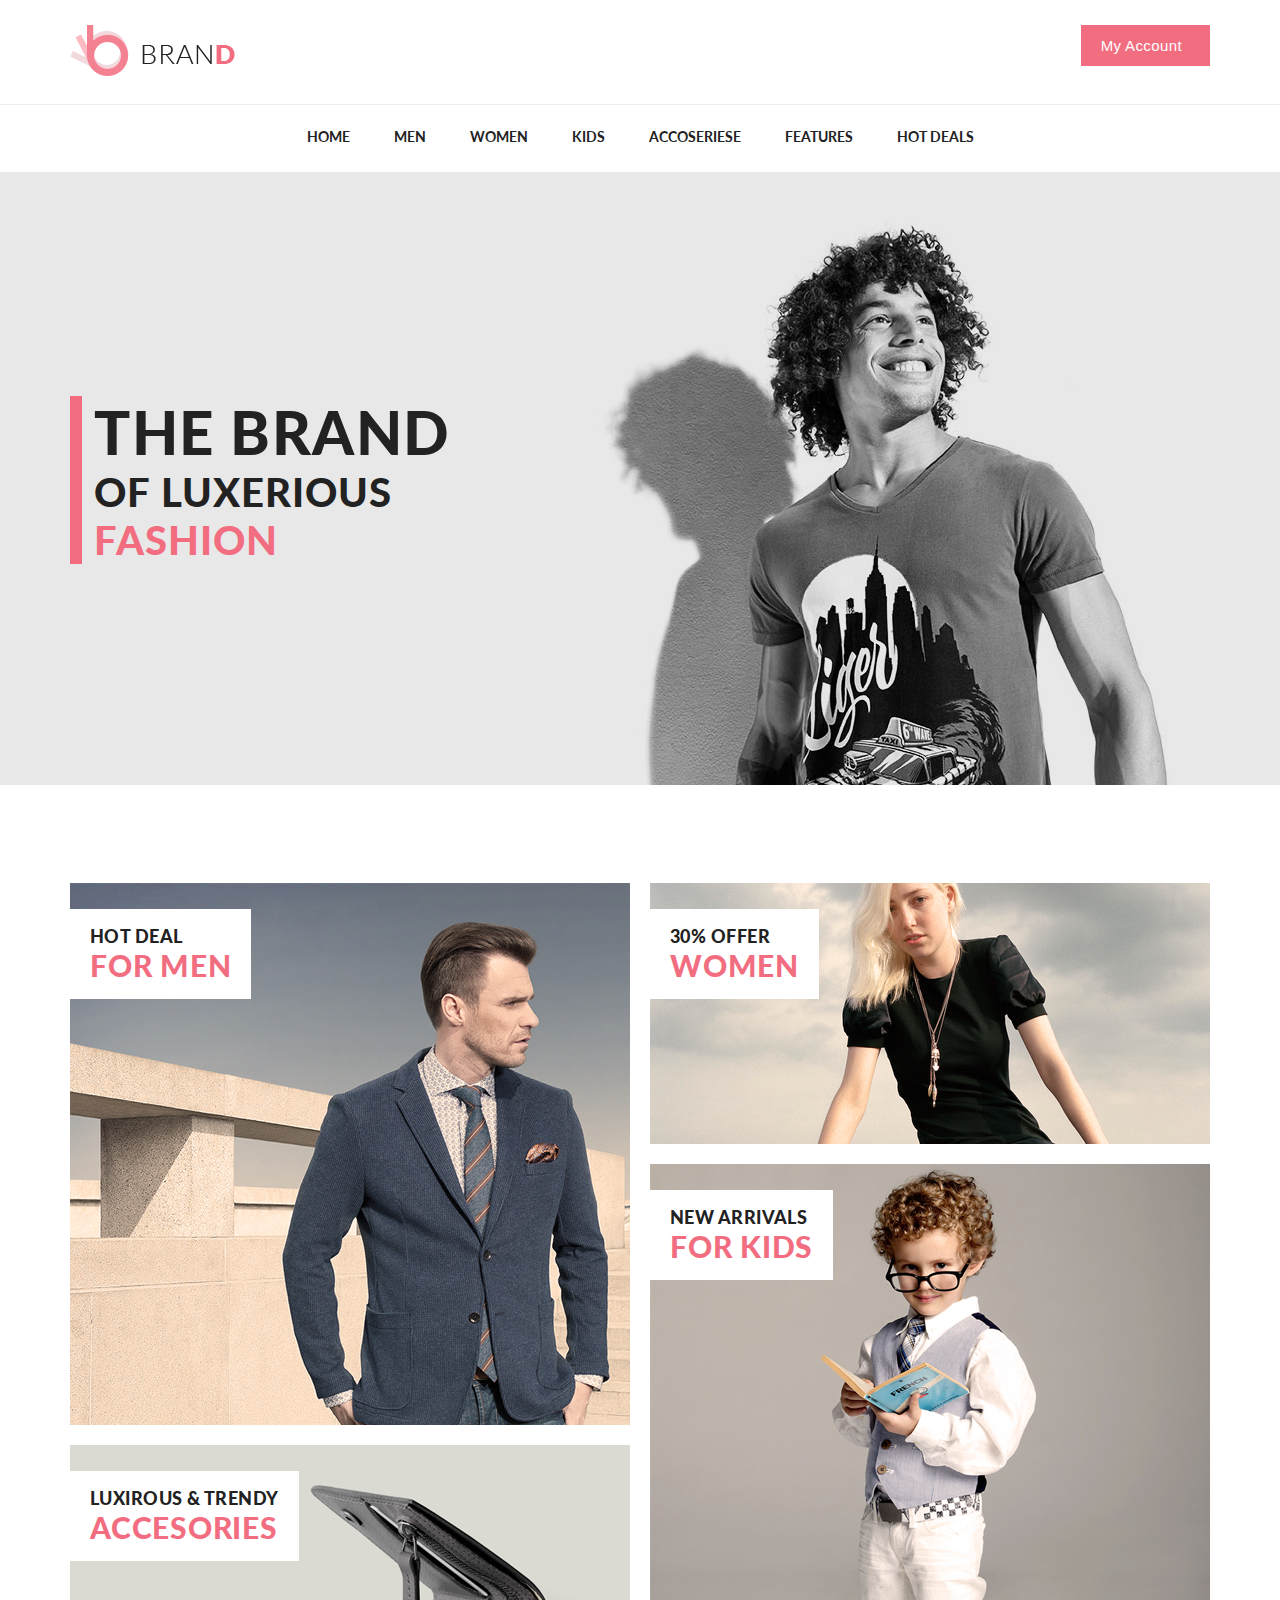
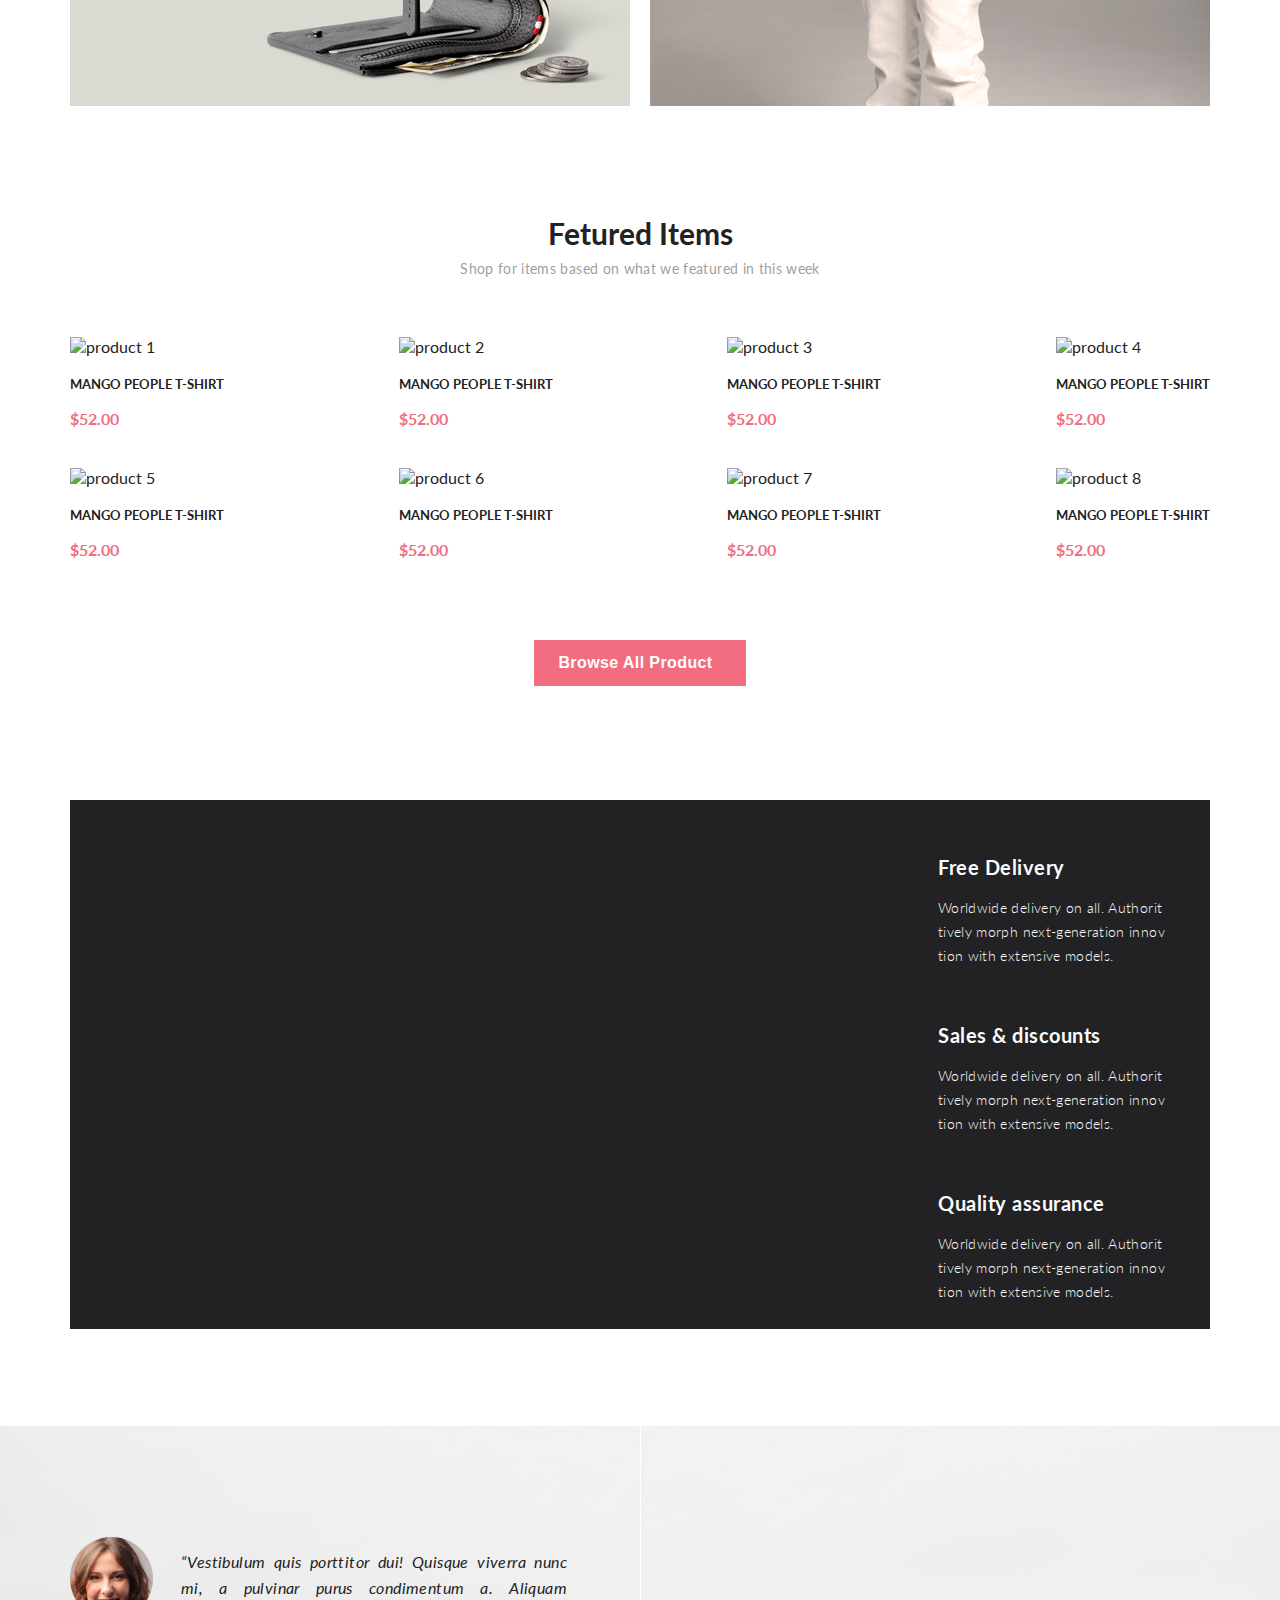
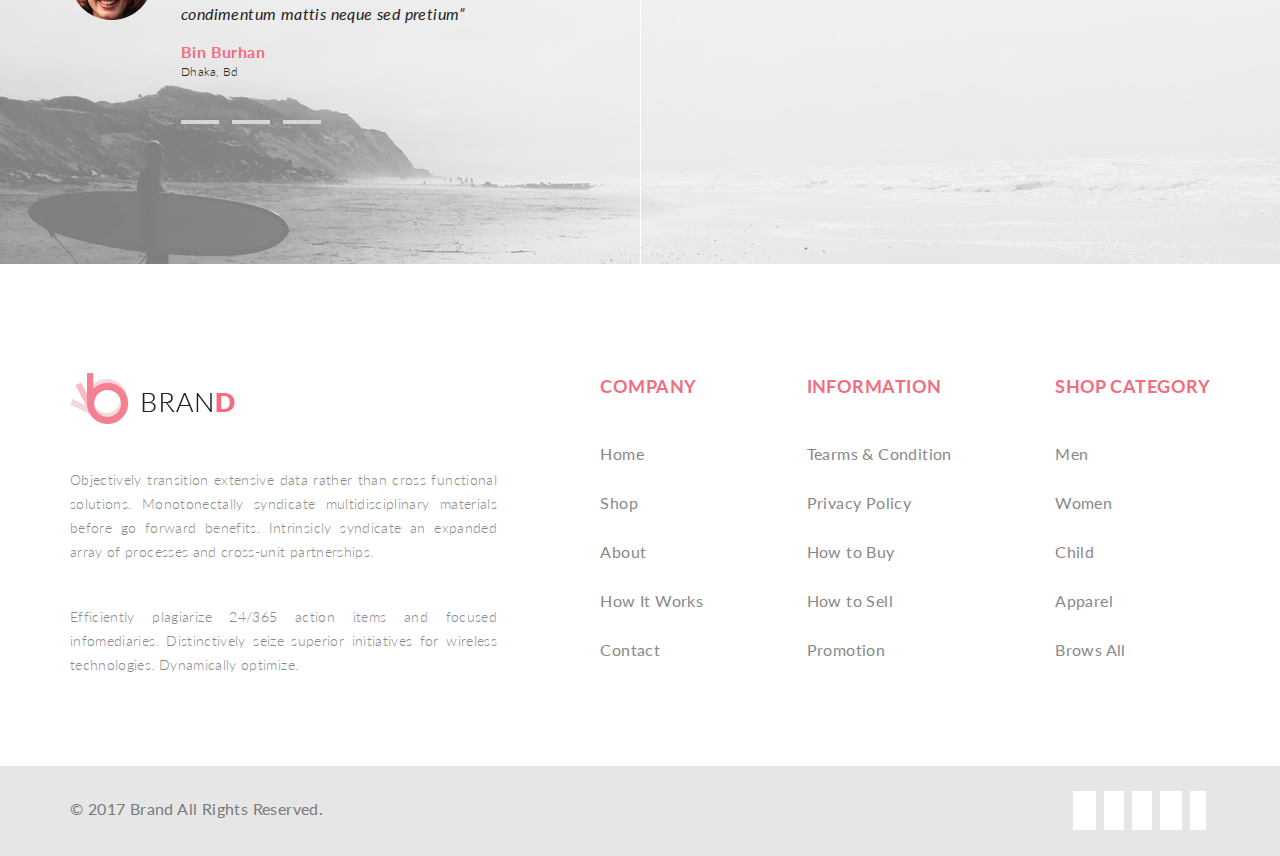
==== index.html @ 8d348290 "Merge pull request #6 from alex-l-morozov/dev" ====
<!doctype html>
<html lang="ru">
<head>
    <meta charset="UTF-8">
    <meta name="viewport"
          content="width=device-width, user-scalable=no, initial-scale=1.0, maximum-scale=1.0, minimum-scale=1.0">
    <meta http-equiv="X-UA-Compatible" content="ie=edge">
    <title>Main page</title>
    <link rel="stylesheet" type="text/css" href="//fonts.googleapis.com/css?family=Lato">
    <link rel="stylesheet" href="//use.fontawesome.com/releases/v5.15.2/css/all.css" integrity="sha384-vSIIfh2YWi9wW0r9iZe7RJPrKwp6bG+s9QZMoITbCckVJqGCCRhc+ccxNcdpHuYu" crossorigin="anonymous">
    <link rel="stylesheet" href="./assets/css/main.css">
</head>
<body>
<header>
    <div class="header__box-top">
        <div class="container header__box">
            <div class="header__box-logo"><a href="./index.html"><img src="./assets/images/logo.png" alt="logo"></a></div>
            <div class="search"></div>
            <div class="cart"></div>
            <div class="account__box"><button class="account__button">My Account <i class="fas fa-caret-down account__button-arrow"></i></button></div>
        </div>
    </div>
    <div class="header__box-menu">
        <div class="container">
            <ul class="header__box-menu__list">
                <li class="header__box-menu__list_el">
                    <a class="header__box-menu__list_link" href="#">Home</a>
                </li>
                <li class="header__box-menu__list_el">
                    <a class="header__box-menu__list_link" href="#">Men</a>
                </li>
                <li class="header__box-menu__list_el">
                    <a class="header__box-menu__list_link" href="#">Women</a>
                </li>
                <li class="header__box-menu__list_el">
                    <a class="header__box-menu__list_link" href="#">Kids</a>
                </li>
                <li class="header__box-menu__list_el">
                    <a class="header__box-menu__list_link" href="#">Accoseriese</a>
                </li>
                <li class="header__box-menu__list_el">
                    <a class="header__box-menu__list_link" href="#">Features</a>
                </li>
                <li class="header__box-menu__list_el">
                    <a class="header__box-menu__list_link" href="#">Hot deals</a>
                </li>
            </ul>
        </div>
    </div>
    <div class="header__box-banner">
        <div class="container header__box-banner__block">
            <div class="header__box-banner__block-text">
                <h1 class="banner__text-heading">THE BRAND</h1>
                <div class="banner__text-desc">
                    OF LUXERIOUS <span class="banner__text-desc_pink">FASHION</span>
                </div>
            </div>
        </div>
    </div>
</header>
<main>
    <div class="container">
        <div class="main__box-shop__category">
            <div class="main__box-shop__category_block-left">
                <div class="shop__category-block__1">
                    <div class="shop__category-block-text">
                        <h4 class="category__text-heading">HOT DEAL</h4>
                        <div class="category__text-desc">FOR MEN</div>
                    </div>
                </div>
                <div class="shop__category-block__2">
                    <div class="shop__category-block-text">
                        <h4 class="category__text-heading">LUXIROUS & trendy</h4>
                        <div class="category__text-desc">ACCESORIES</div>
                    </div>
                </div>
            </div>
            <div class="main__box-shop__category_block-right">
                <div class="shop__category-block__3">
                    <div class="shop__category-block-text">
                        <h4 class="category__text-heading">30% offer</h4>
                        <div class="category__text-desc">women</div>
                    </div>
                </div>
                <div class="shop__category-block__4">
                    <div class="shop__category-block-text">
                        <h4 class="category__text-heading">new arrivals</h4>
                        <div class="category__text-desc">FOR kids</div>
                    </div>
                </div>
            </div>
        </div>
    </div>
    <div class="container">
        <div class="main__box-shop__block-products">
            <h3 class="block-products__heading">Fetured Items</h3>
            <p class="text block-products__text">Shop for items based on what we featured in this week</p>
            <div class="main__box-shop__block-products_list">
                <div class="block-product__item">
                    <img src="./assets/images/product1.jpg" alt="product 1">
                    <h5 class="block-product__item-heading">Mango  People  T-shirt</h5>
                    <p class="block-product__item-price">$52.00</p>
                </div>
                <div class="block-product__item">
                    <img src="./assets/images/product2.jpg" alt="product 2">
                    <h5 class="block-product__item-heading">Mango  People  T-shirt</h5>
                    <p class="block-product__item-price">$52.00</p>
                </div>
                <div class="block-product__item">
                    <img src="./assets/images/product3.jpg" alt="product 3">
                    <h5 class="block-product__item-heading">Mango  People  T-shirt</h5>
                    <p class="block-product__item-price">$52.00</p>
                </div>
                <div class="block-product__item">
                    <img src="./assets/images/product4.jpg" alt="product 4">
                    <h5 class="block-product__item-heading">Mango  People  T-shirt</h5>
                    <p class="block-product__item-price">$52.00</p>
                </div>
            </div>
            <div class="main__box-shop__block-products_list">
                <div class="block-product__item">
                    <img src="./assets/images/product5.jpg" alt="product 5">
                    <h5 class="block-product__item-heading">Mango  People  T-shirt</h5>
                    <p class="block-product__item-price">$52.00</p>
                </div>
                <div class="block-product__item">
                    <img src="./assets/images/product6.jpg" alt="product 6">
                    <h5 class="block-product__item-heading">Mango  People  T-shirt</h5>
                    <p class="block-product__item-price">$52.00</p>
                </div>
                <div class="block-product__item">
                    <img src="./assets/images/product7.jpg" alt="product 7">
                    <h5 class="block-product__item-heading">Mango  People  T-shirt</h5>
                    <p class="block-product__item-price">$52.00</p>
                </div>
                <div class="block-product__item">
                    <img src="./assets/images/product8.jpg" alt="product 8">
                    <h5 class="block-product__item-heading">Mango  People  T-shirt</h5>
                    <p class="block-product__item-price">$52.00</p>
                </div>
            </div>
        </div>
        <div class="block-product__button-block">
            <button class="block-product__button-all">Browse All Product <i class="fas fa-long-arrow-alt-right block-product__button-arrow"></i></button>
        </div>
    </div>
    <div class="container">
        <div class="main__box-shop__feature">
            <div class="main__box-shop__feature-img"></div>
            <div class="main__box-shop__feature-block">
                <div class="feature-block">
                    <div class="feature-block__icon feature-block__icon1"></div>
                    <div class="feature-block__text">
                        <h6 class="feature-block__heading">Free Delivery</h6>
                        <p class="feature-block__desc">Worldwide delivery on all. Authorit tively morph next-generation innov tion with extensive models.</p>
                    </div>
                </div>
                <div class="feature-block">
                    <div class="feature-block__icon feature-block__icon2"></div>
                    <div class="feature-block__text">
                        <h6 class="feature-block__heading">Sales & discounts</h6>
                        <p class="feature-block__desc">Worldwide delivery on all. Authorit tively morph next-generation innov tion with extensive models.</p>
                    </div>
                </div>
                <div class="feature-block">
                    <div class="feature-block__icon feature-block__icon3"></div>
                    <div class="feature-block__text">
                        <h6 class="feature-block__heading">Quality assurance</h6>
                        <p class="feature-block__desc">Worldwide delivery on all. Authorit tively morph next-generation innov tion with extensive models.</p>
                    </div>
                </div>
            </div>
        </div>
    </div>
    <div class="main__box-shop__subscribe">
        <div class="container block__subscribe">
            <div class="block__subscribe-reviews">
                <div class="block__subscribe-review">
                    <div class="block__subscribe-review__img">
                        <img src="./assets/images/reviews1.png" alt="">
                    </div>
                    <div class="block__subscribe-review__block">
                        <p class="block__subscribe-review__text">
                            “Vestibulum quis porttitor dui! Quisque viverra nunc mi,
                            a pulvinar purus condimentum a. Aliquam condimentum mattis neque sed pretium”
                        </p>
                        <p class="block__subscribe-review__name">
                            <span class="review__name-pink">Bin Burhan</span><br />
                            Dhaka, Bd
                        </p>
                        <div class="block__subscribe-review__selecters">
                            <button class="review__selecters-item"></button>
                            <button class="review__selecters-item"></button>
                            <button class="review__selecters-item"></button>
                        </div>
                    </div>
                </div>
            </div>
            <div class="block__subscribe-form">

            </div>
        </div>

    </div>
</main>
<footer>
    <div class="container">
        <div class="footer__box">
            <div class="footer__box-brand">
                <a href="./index.html"><img src="./assets/images/logo.png" alt="logo"></a>
                <p class="footer__box-brand__text">Objectively transition extensive data rather than cross functional solutions. Monotonectally syndicate multidisciplinary materials before go forward benefits. Intrinsicly syndicate an expanded array of processes and cross-unit partnerships.</p>
                <p class="footer__box-brand__text">Efficiently plagiarize 24/365 action items and focused infomediaries. Distinctively seize superior initiatives for wireless technologies. Dynamically optimize.</p>

            </div>
            <div class="footer__box-menu">
                <h4 class="footer__box-menu__heading">COMPANY</h4>
                <ul class="footer__box-menu__list">
                    <li class="menu__list-el"><a class="menu__list-el__link" href="#">Home</a></li>
                    <li class="menu__list-el"><a class="menu__list-el__link" href="#">Shop</a></li>
                    <li class="menu__list-el"><a class="menu__list-el__link" href="#">About</a></li>
                    <li class="menu__list-el"><a class="menu__list-el__link" href="#">How It Works</a></li>
                    <li class="menu__list-el"><a class="menu__list-el__link" href="#">Contact</a></li>
                </ul>
            </div>
            <div class="footer__box-menu">
                <h4 class="footer__box-menu__heading">INFORMATION</h4>
                <ul class="footer__box-menu__list">
                    <li class="menu__list-el"><a class="menu__list-el__link" href="#">Tearms & Condition</a></li>
                    <li class="menu__list-el"><a class="menu__list-el__link" href="#">Privacy Policy</a></li>
                    <li class="menu__list-el"><a class="menu__list-el__link" href="#">How to Buy</a></li>
                    <li class="menu__list-el"><a class="menu__list-el__link" href="#">How to Sell</a></li>
                    <li class="menu__list-el"><a class="menu__list-el__link" href="#">Promotion</a></li>
                </ul>
            </div>
            <div class="footer__box-menu">
                <h4 class="footer__box-menu__heading">SHOP CATEGORY</h4>
                <ul class="footer__box-menu__list">
                    <li class="menu__list-el"><a class="menu__list-el__link" href="#">Men</a></li>
                    <li class="menu__list-el"><a class="menu__list-el__link" href="#">Women</a></li>
                    <li class="menu__list-el"><a class="menu__list-el__link" href="#">Child</a></li>
                    <li class="menu__list-el"><a class="menu__list-el__link" href="#">Apparel</a></li>
                    <li class="menu__list-el"><a class="menu__list-el__link" href="#">Brows All</a></li>
                </ul>
            </div>
        </div>
    </div>
    <div class="footer__box-bottom">
        <div class="container footer__box-bottom__block">
            <div class="footer__box-bottom__copyright">
                <p class="bottom__copyright-text">© 2017  Brand  All Rights Reserved.</p>
            </div>
            <div class="footer__box-bottom__social">
                <a class="bottom__social bottom__social-facebook" href="#"><i class="fab fa-facebook-f"></i></a>
                <a class="bottom__social" href="#"><i class="fab fa-twitter"></i></a>
                <a class="bottom__social" href="#"><i class="fab fa-linkedin-in"></i></a>
                <a class="bottom__social bottom__social-pinterest" href="#"><i class="fab fa-pinterest-p"></i></a>
                <a class="bottom__social bottom__social-google-plus" href="#"><i class="fab fa-google-plus-g"></i></a>
            </div>
        </div>
    </div>
</footer>
</body>
</html>
---- assets/css/main.css ----
* {
    margin: 0;
    padding: 0;
}
body {
    font-family: Lato;
    color: #222222;
    font-style: normal;
    font-weight: normal;
    letter-spacing: normal;
    line-height: normal;
}
header__box-top {
    box-shadow: 0 0 10px rgba(0, 0, 0, 0.17);
    border-top: 3px solid #ececec;
}
.container {
    max-width: 1140px;
    margin: 0 auto;
}
.header__box {
    margin-top: 25px;
    margin-bottom: 25px;
    display: flex;
    justify-content: space-between;
    list-style-type: none;
}
.account__button {
    border: solid 1px #ffffff;
    background-color: #f16d7f;
    padding: 12px 20px;
    border: none;
    color: #ffffff;
    font-size: 15px;
    font-weight: 400;
    text-align: right;
    letter-spacing: 0.38px;
}
.account__button:hover {
    border: solid 1px #f16d7f;
    background-color: #ffffff;
    color: #f16d7f;
}
.account__button-arrow {
    padding-left: 8px;
}
.header__box-menu {
    border-top: 1px solid #ececec;
}
.header__box-menu__list {
    display: flex;
    justify-content: center;
    list-style-type: none;
    margin-top: 19px;
    margin-bottom: 22px;
}
.header__box-menu__list_el {
    padding: 0 22px;
}
.header__box-menu__list_link {
    font-size: 14px;
    font-weight: 700;
    font-style: normal;
    letter-spacing: normal;
    line-height: 26px;
    text-align: left;
    text-transform: uppercase;
    text-decoration: none;
    color: #222222;
}
.header__box-menu__list_link:hover {
    color: #f16d7f;
}
.header__box-banner {
    background-color: #e8e8e8;
}
.header__box-banner__block {
    position: relative;
    height: 613px;
    background: url("../images/banner.png");
}
.header__box-banner__block-text {
    position: absolute;
    top: 224px;
    border-left: 12px solid #f16d7f;
    width: 497px;
}
.banner__text-heading {
    padding-left: 12px;
    font-weight: 900;
    font-size: 60px;
    letter-spacing: 1.5px;
    text-transform: uppercase;
}
.banner__text-desc {
    padding-left: 12px;
    font-weight: 900;
    font-size: 40px;
    letter-spacing: 1px;
}
.banner__text-desc_pink {
    color: #f16d7f;
}
.main__box-shop__category {
    margin-top: 98px;
    display: flex;
    justify-content: space-between;
}
.main__box-shop__category_block-right {
    margin-left: 20px;
}
.shop__category-block__1 {
    position: relative;
    width: 560px;
    height: 542px;
    background: url("../images/category_1.jpg");
}
.shop__category-block__2 {
    position: relative;
    margin-top: 20px;
    width: 560px;
    height: 261px;
    background: url("../images/category_2.jpg");
}
.shop__category-block__3 {
    position: relative;
    width: 560px;
    height: 261px;
    background: url("../images/category_3.jpg");
}
.shop__category-block__4 {
    position: relative;
    margin-top: 20px;
    width: 560px;
    height: 542px;
    background: url("../images/category_4.jpg");
}
.shop__category-block-text {
    position: absolute;
    top: 26px;
    background-color: #ffffff;
    padding: 16px 20px;
}
.category__text-heading {
    font-size: 18px;
    font-weight: 900;
    text-align: left;
    letter-spacing: 0.45px;
    text-transform: uppercase;
}
.category__text-desc {
    font-weight: 900;
    text-align: left;
    color: #f16d7f;
    font-size: 30px;
    letter-spacing: 0.75px;
    text-transform: uppercase;
}
.main__box-shop__block-products {
    margin-top: 100px;
}
.block-products__heading {
    font-size: 30px;
    font-weight: 700;
    font-style: normal;
    letter-spacing: normal;
    line-height: 54px;
    text-align: center;
}
.block-products__text {
    color: #9f9f9f;
    font-size: 14px;
    font-weight: 400;
    text-align: center;
    letter-spacing: 0.35px;
    padding-bottom: 20px;
}
.main__box-shop__block-products_list {
    display: flex;
    justify-content: space-between;
    margin-top: 40px;
}
.block-product__item-heading {
    margin-top: 20px;
    font-size: 13px;
    text-transform: uppercase;
}
.block-product__item-price {
    margin-top: 17px;
    color: #f16d7f;
    font-size: 16px;
    font-weight: 700;
}
.block-product__button-block {
    text-align: center;
    clear: both;
}
.block-product__button-all {
    margin-top: 80px;
    color: #ffffff;
    font-size: 16px;
    font-weight: 700;
    background-color: #f16d7f;
    padding: 14px 24px;
    letter-spacing: 0.4px;
    border: solid 1px #ffffff;
}
.block-product__button-all:hover {
    border: solid 1px #f16d7f;
    background-color: #ffffff;
    color: #f16d7f;
}
.block-product__button-arrow {
    padding-left: 9px;
}
.main__box-shop__feature {
    margin-top: 113px;
    display: flex;
    justify-content: center;
    background-color: #222224;
}
.main__box-shop__feature-img {
    width: 767px;
    height: 529px;
    background: url("../images/feature.jpg");
}
.main__box-shop__feature-block {
    padding-left: 32px;
    padding-right: 43px;
}
.feature-block {
    margin-top: 55px;
    margin-bottom: 5px;
    display: flex;
    justify-content: space-between;
}
.feature-block__text {
    width: 229px;
    padding-left: 33px;
}
.feature-block__heading {
    color: #fbfbfb;
    font-size: 20px;
    font-weight: 700;
    letter-spacing: 0.5px;
    width: 219px;
}
.feature-block__desc {
    margin-top: 17px;
    color: #fbfbfb;
    font-size: 14px;
    font-weight: 300;
    line-height: 24px;
    text-align: left;
    letter-spacing: 0.35px;
}
.feature-block__icon {
    width: 45px;
}
.feature-block__icon1 {
    background: url("../images/delivery.svg") no-repeat top center ;
}
.feature-block__icon2 {
    background: url("../images/sales.svg") no-repeat top center;
}
.feature-block__icon3 {
    background: url("../images/quality.svg") no-repeat top center;
}
.main__box-shop__subscribe {
    margin-top: 97px;
    height: 438px;
    background: url("../images/subscribe-banner.png") no-repeat center #f7f7f8;
}
.block__subscribe {
    display: flex;
    justify-content: space-between;
}
.block__subscribe-review {
    margin-top: 111px;
    display: flex;
    justify-content: space-between;
}
.block__subscribe-review__block {
    margin-left: 28px;
    margin-top: 12px;
    width: 386px;
}
.block__subscribe-review__text {
    font-size: 16px;
    font-style: italic;
    line-height: 26px;
    text-align: justify;
    letter-spacing: 0.4px;
}
.block__subscribe-review__name {
    margin-top: 12px;
    font-size: 12px;
    font-weight: 300;
    letter-spacing: 0.3px;
    line-height: 14px;
}
.review__name-pink {
    color: #f16d7f;
    font-size: 16px;
    font-weight: 700;
    letter-spacing: 0.4px;
    line-height: 26px;
}
.block__subscribe-review__selecters {
    margin-top: 41px;
    display: flex;
    justify-content: left;
}
.review__selecters-item {
    width: 38px;
    height: 4px;
    background-color: #d6d6d6;
    margin-right: 13px;
    border: none;
}
.review__selecters-item:hover {
    background-color: #f16d7f;
}
.footer__box {
    margin-top: 109px;
    display: flex;
    justify-content: space-between;
    padding-bottom: 89px;
}
.footer__box-brand {
    width: 427px;
}
.footer__box-brand__text {
    margin-top: 41px;
    color: #898989;
    font-size: 14px;
    font-weight: 300;
    line-height: 24px;
    text-align: justify;
    letter-spacing: 0.35px;
}
.footer__box-menu__heading {
    color: #f16d7f;
    font-size: 18px;
    font-weight: 700;
    line-height: 26px;
    text-transform: uppercase;
    letter-spacing: 0.45px;
}
.footer__box-menu__list {
    list-style-type: none;
    margin-top: 45px;
}
.menu__list-el {
    margin-top: 30px;
}
.menu__list-el__link {
    color: #898989;
    font-size: 16px;
    font-weight: 400;
    letter-spacing: 0.4px;
    text-decoration: none;
}
.menu__list-el__link:hover {
    color: #f16d7f;
}
.footer__box-bottom {
    background-color: #e6e6e6;
}
.footer__box-bottom__block {
    display: flex;
    justify-content: space-between;
}
.bottom__copyright-text {
    padding-top: 33px;
    padding-bottom: 32px;
    color: #7a7a7a;
    font-size: 16px;
    font-weight: 400;
    letter-spacing: 0.4px;
}
.footer__box-bottom__social {
    padding: 24px 0;
}
.bottom__social {
    margin: 0 4px;
    color: #b2b2b2;
    background-color: #ffffff;
    font-size: 16px;
    font-weight: 400;
    line-height: 42px;
    letter-spacing: 0.4px;
    padding: 10px;
}
.bottom__social-facebook {
    padding-left: 11px;
    padding-right: 12px;
}
.bottom__social-pinterest {
    padding-left: 11px;
    padding-right: 11px;
}
.bottom__social-google-plus {
    padding-left: 11px;
    padding-right: 5px;
}
.bottom__social:hover {
    color: #f7f7f8;
    background-color: #f16d7f;
}
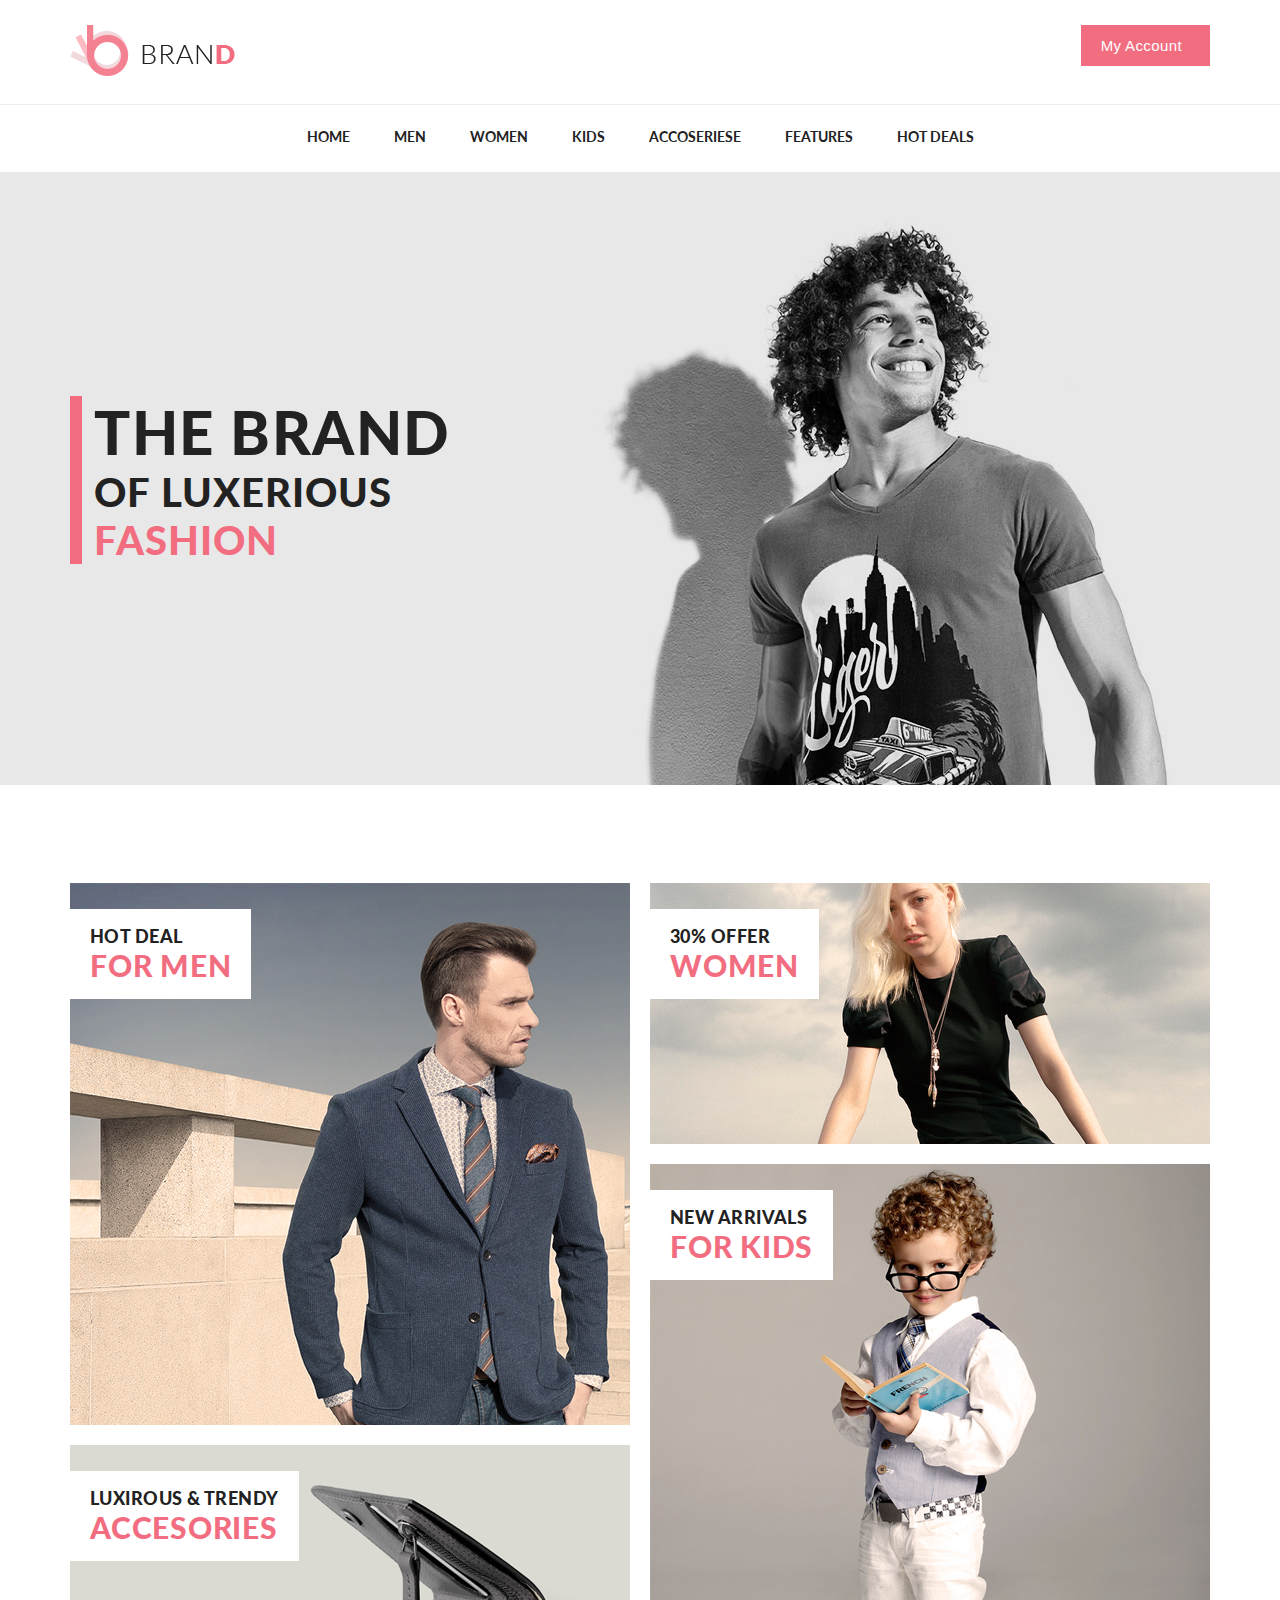
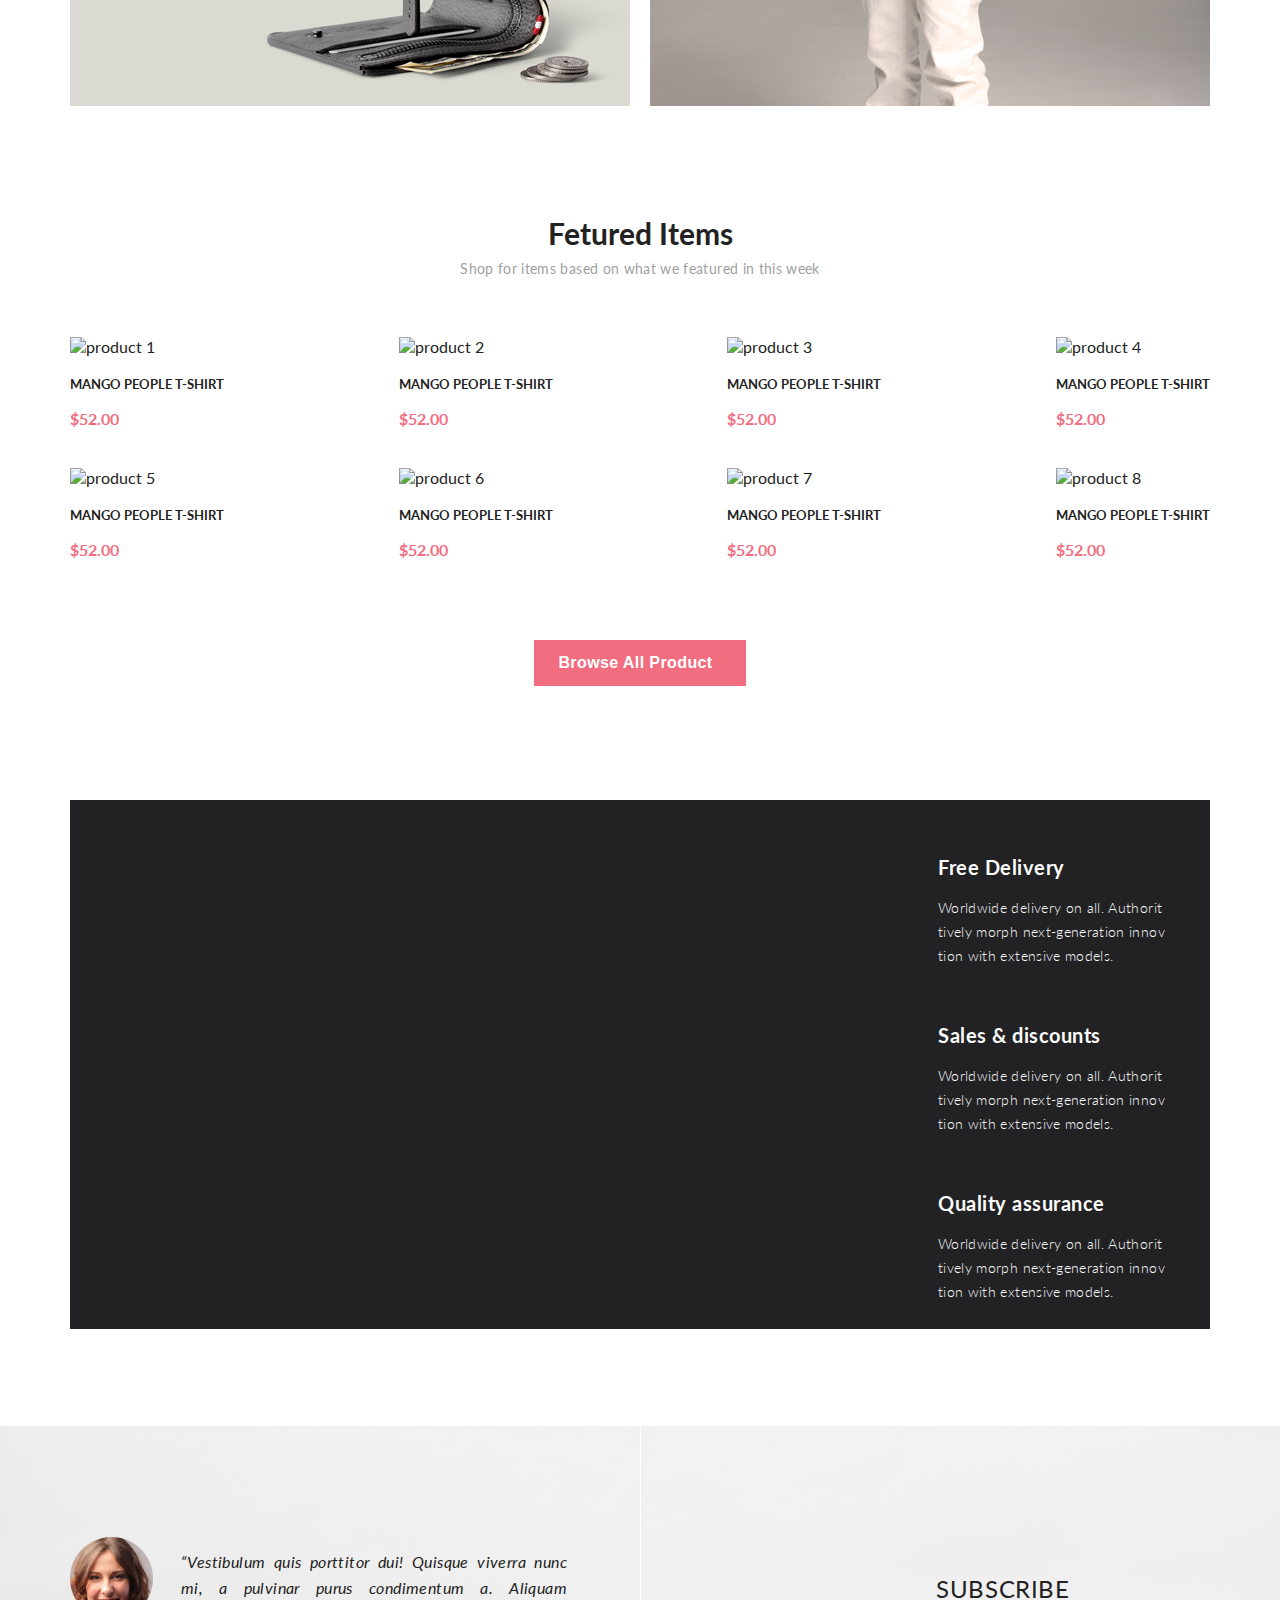
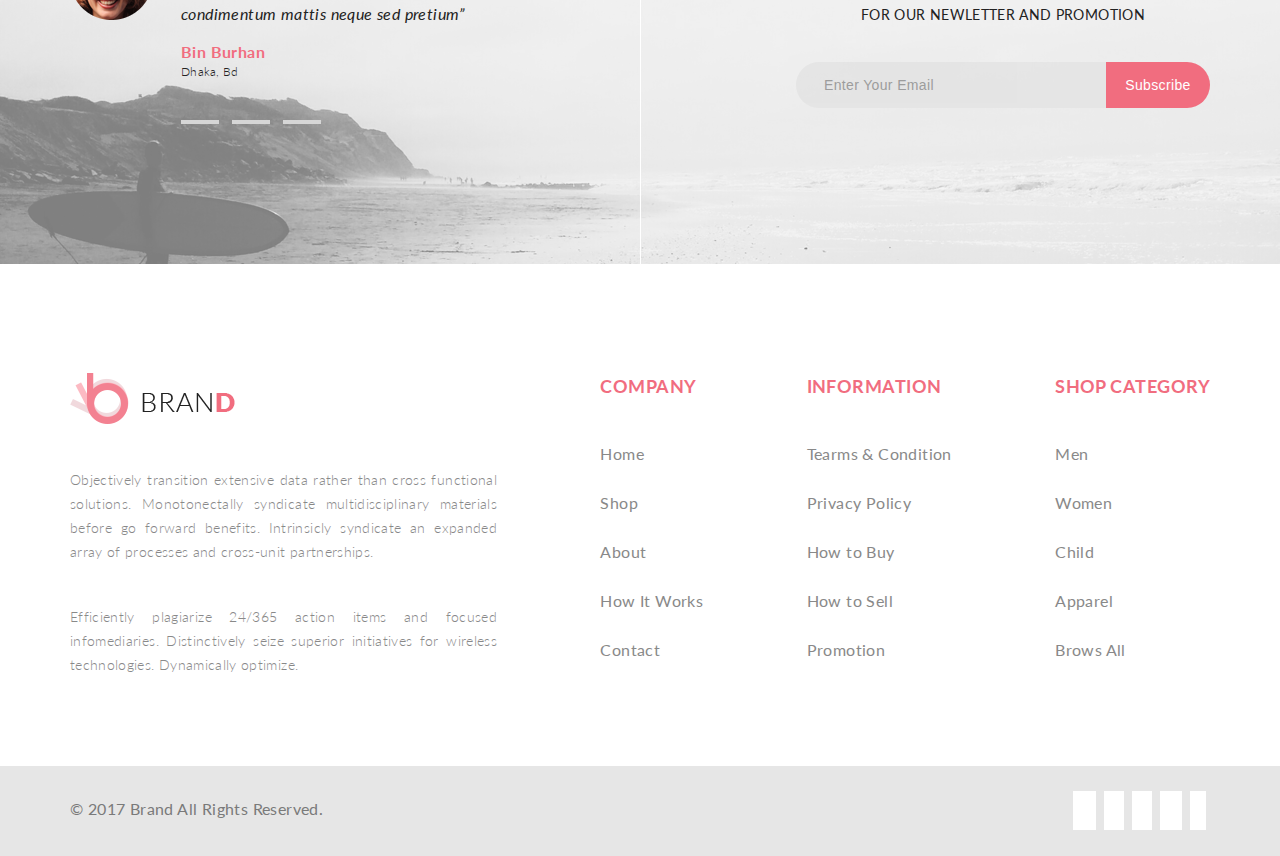
==== commit 2e91bec9: "main page: add subscribe form" ====
--- a/index.html
+++ b/index.html
@@ -197,7 +197,12 @@
                 </div>
             </div>
             <div class="block__subscribe-form">
-
+                <h4 class="block__subscribe-form__heading">Subscribe</h4>
+                <p class="block__subscribe-form__text">FOR OUR NEWLETTER AND PROMOTION</p>
+                <form class="block__subscribe-form__item">
+                    <input class="subscribe__form-input" type="email" name="email" value="" placeholder="Enter Your Email">
+                    <button class="subscribe__form-button" type="submit">Subscribe</button>
+                </form>
             </div>
         </div>
 
--- a/assets/css/main.css
+++ b/assets/css/main.css
@@ -321,6 +321,60 @@
 .review__selecters-item:hover {
     background-color: #f16d7f;
 }
+.block__subscribe-form__heading {
+    font-weight: 400;
+    text-align: center;
+    font-size: 24px;
+    letter-spacing: 0.6px;
+    text-transform: uppercase;
+}
+.block__subscribe-form__text {
+    font-size: 14px;
+    font-weight: 400;
+    text-align: center;
+    letter-spacing: 0.35px;
+    line-height: 24px;
+    text-transform: uppercase;
+    padding-bottom: 35px;
+}
+.block__subscribe-form {
+    margin-top: 148px;
+    margin-left: 165px;
+}
+.block__subscribe-form__item {
+    display: flex;
+    justify-content: left;
+}
+.subscribe__form-input {
+    border: #e1e1e1;
+    border-bottom-left-radius: 23px;
+    border-top-left-radius: 23px;
+    background-color: #e1e1e1;
+    width: 282px;
+    height: 46px;
+    opacity: 0.67;
+    color: #222224;
+    font-size: 14px;
+    font-weight: 400;
+    padding-left: 28px;
+    letter-spacing: 0.35px;
+}
+.subscribe__form-button {
+    width: 104px;
+    height: 46px;
+    border: #f16d7f;
+    border-bottom-right-radius: 23px;
+    border-top-right-radius: 23px;
+    background-color: #f16d7f;
+    color: #ffffff;
+    font-size: 14px;
+    font-weight: 400;
+    letter-spacing: 0.35px;
+}
+.subscribe__form-input:focus,
+.subscribe__form-button:focus {
+    outline: none;
+}
 .footer__box {
     margin-top: 109px;
     display: flex;
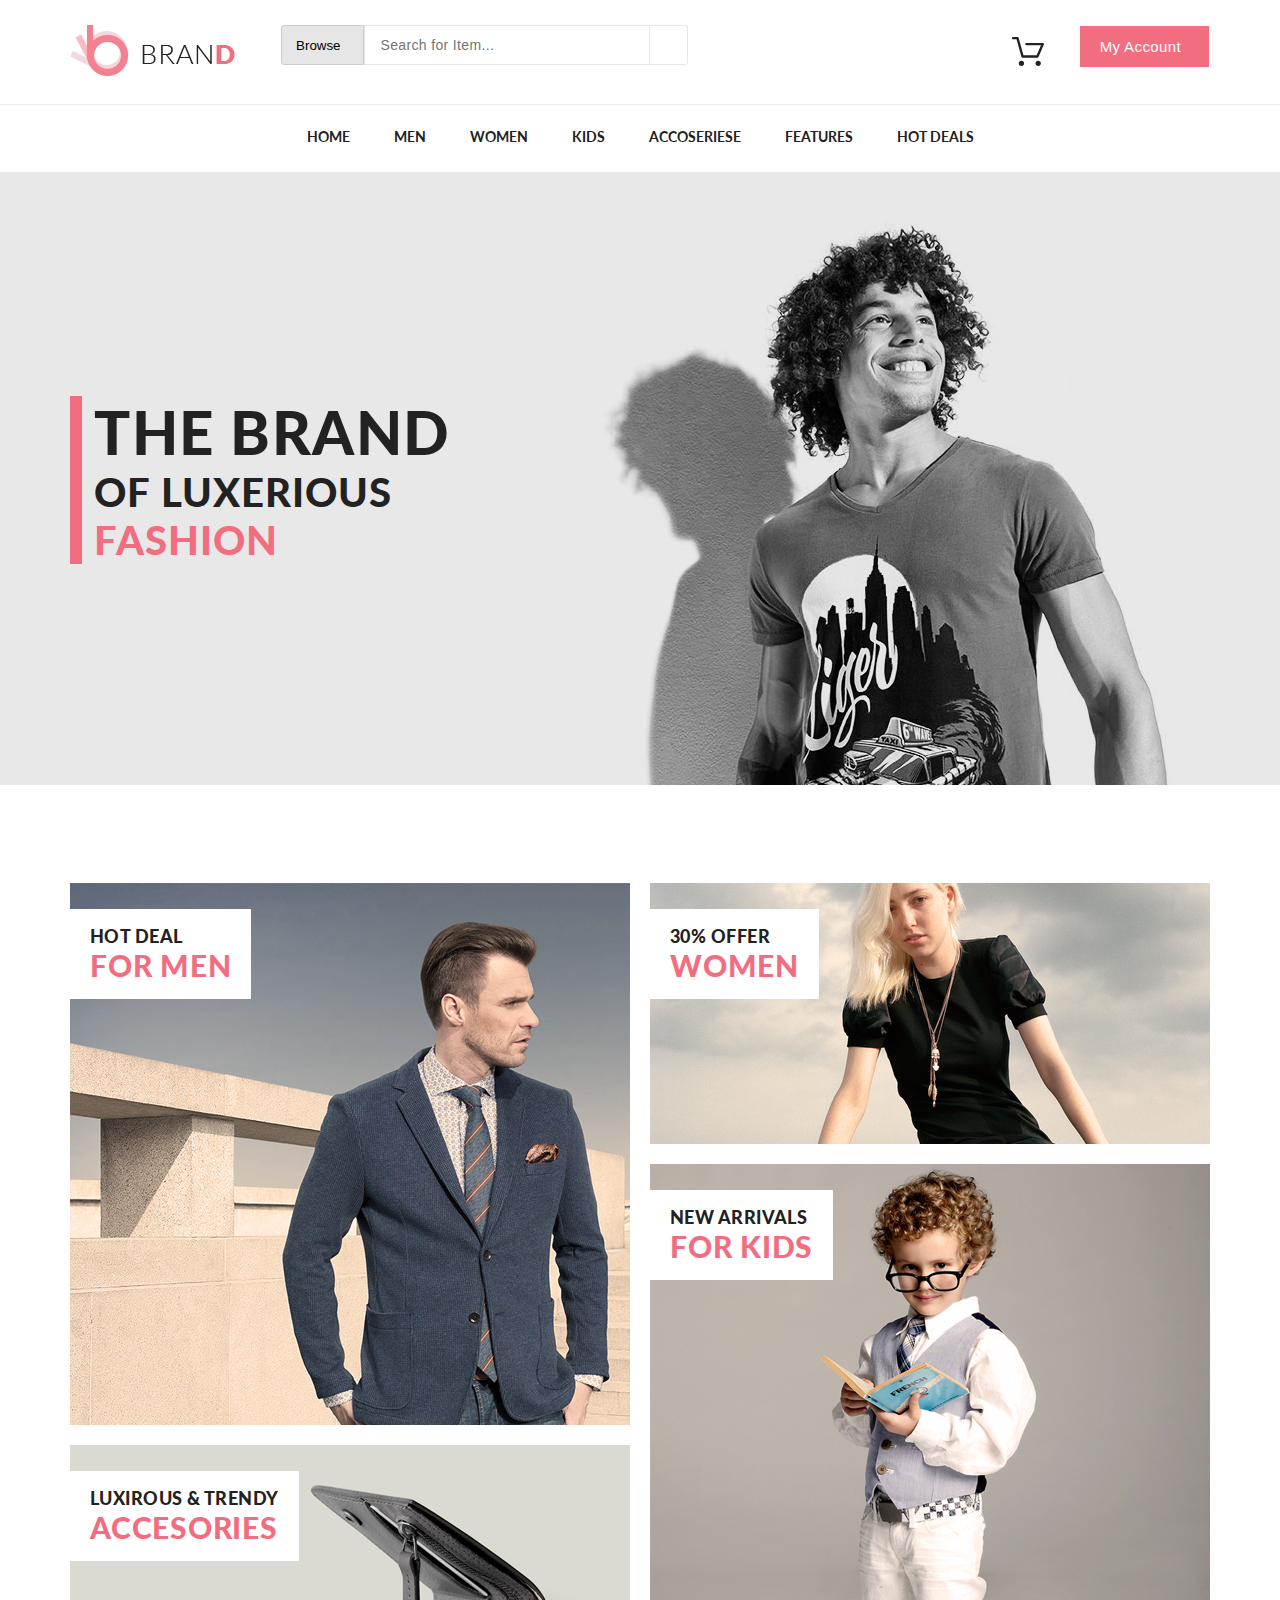
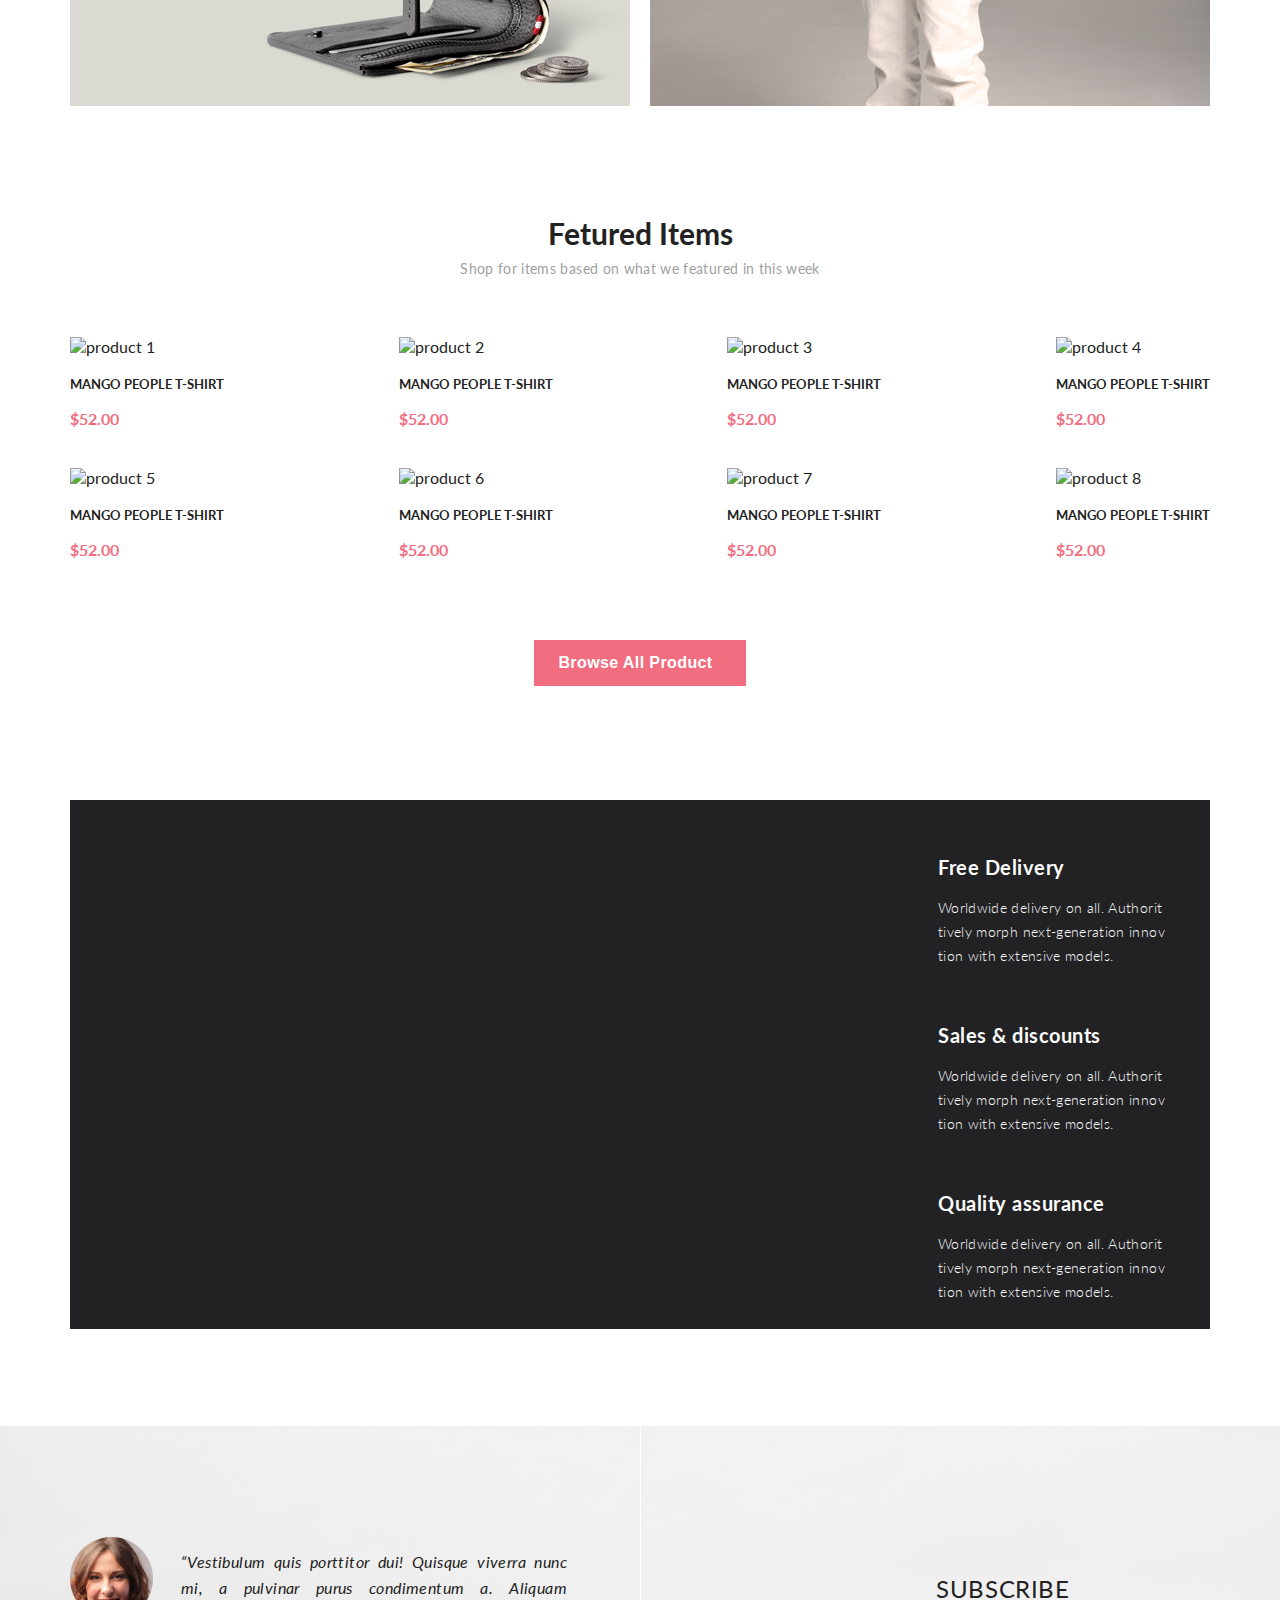
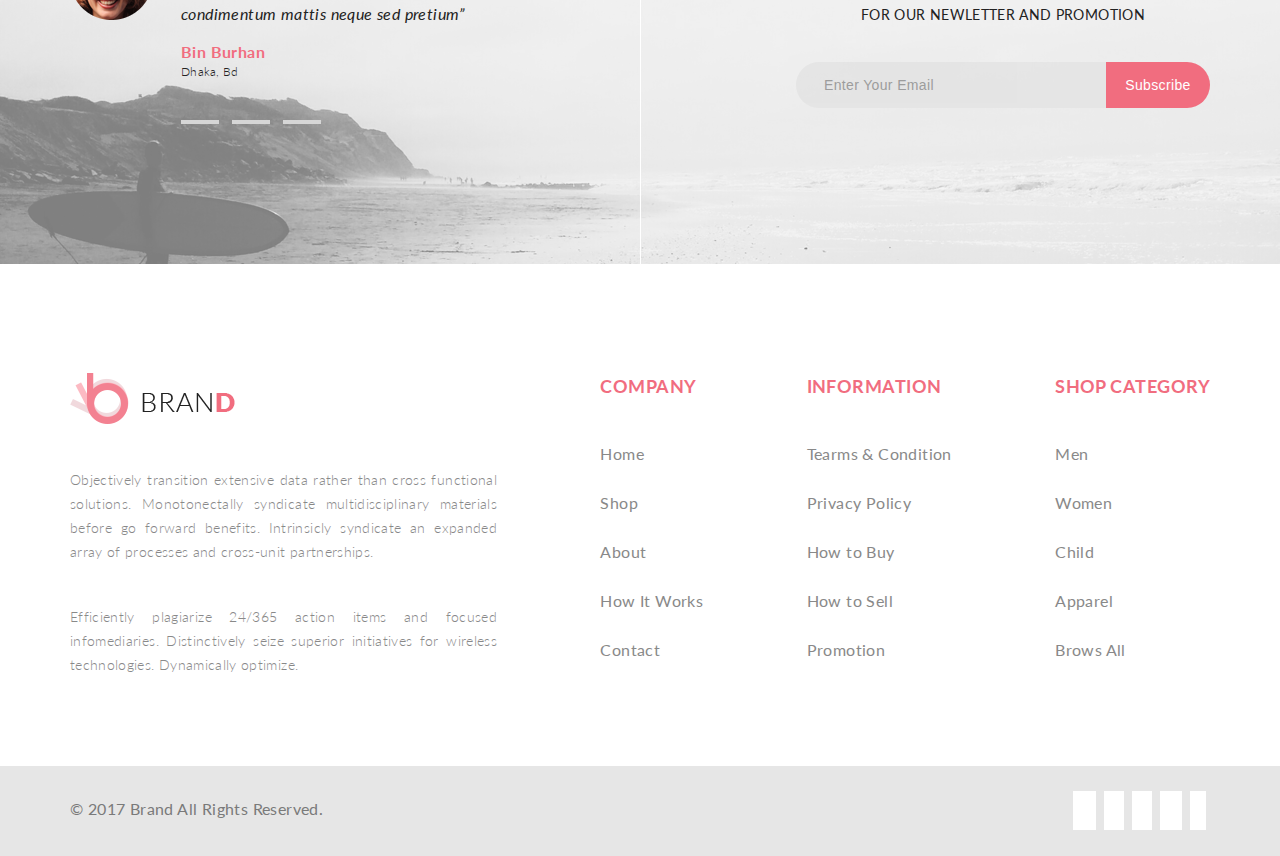
==== commit dd794345: "main page: add search block & cart" ====
--- a/index.html
+++ b/index.html
@@ -15,9 +15,15 @@
     <div class="header__box-top">
         <div class="container header__box">
             <div class="header__box-logo"><a href="./index.html"><img src="./assets/images/logo.png" alt="logo"></a></div>
-            <div class="search"></div>
-            <div class="cart"></div>
-            <div class="account__box"><button class="account__button">My Account <i class="fas fa-caret-down account__button-arrow"></i></button></div>
+            <div class="header__box-search">
+                <form class="header__box-search__form">
+                    <button class="search__form-browse">Browse <i class="fas fa-caret-down account__button-arrow"></i></button>
+                    <input class="search__form-input" type="text" name="q" value="" placeholder="Search for Item...">
+                    <button class="search__form-submit" type="submit"><i class="fas fa-search"></i></button>
+                </form>
+            </div>
+            <div class="header__box-cart"><a class="" href="#"><img src="./assets/images/cart.svg" alt="cart"></a></div>
+            <div class="header__box-account__box"><button class="account__button">My Account <i class="fas fa-caret-down account__button-arrow"></i></button></div>
         </div>
     </div>
     <div class="header__box-menu">
--- a/assets/css/main.css
+++ b/assets/css/main.css
@@ -25,11 +25,57 @@
     justify-content: space-between;
     list-style-type: none;
 }
+.header__box-search {
+    padding-right: 315px;
+    padding-left: 37px;
+}
+.header__box-search__form {
+    display: flex;
+    justify-content: left;
+}
+.search__form-browse {
+    border-radius: 3px 0 0 3px;
+    border: 1px solid #cdcdcc;
+    background-color: #e6e6e6;
+    padding: 10px 14px;
+}
+.search__form-input {
+    width: 268px;
+    height: 38px;
+    border: 1px solid #e6e6e6;
+    background-color: #ffffff;
+    padding-left: 16px;
+    color: #a4a4a4;
+    font-size: 14px;
+    font-weight: 300;
+    line-height: 32px;
+    letter-spacing: 0.35px;
+}
+.search__form-submit {
+    width: 38px;
+    height: 40px;
+    border-left: none;
+    border-radius: 0 3px 3px 0;
+    border-right: 1px solid #e6e6e6;
+    border-top: 1px solid #e6e6e6;
+    border-bottom: 1px solid #e6e6e6;
+    background-color: #ffffff;
+    color: #a4a4a4;
+    font-size: 14px;
+    font-weight: 300;
+}
+.search__form-input:focus,
+.search__form-submit:focus {
+    outline: none;
+}
+.header__box-cart {
+    padding-top: 12px;
+    padding-right: 26px;
+}
 .account__button {
     border: solid 1px #ffffff;
     background-color: #f16d7f;
     padding: 12px 20px;
-    border: none;
     color: #ffffff;
     font-size: 15px;
     font-weight: 400;
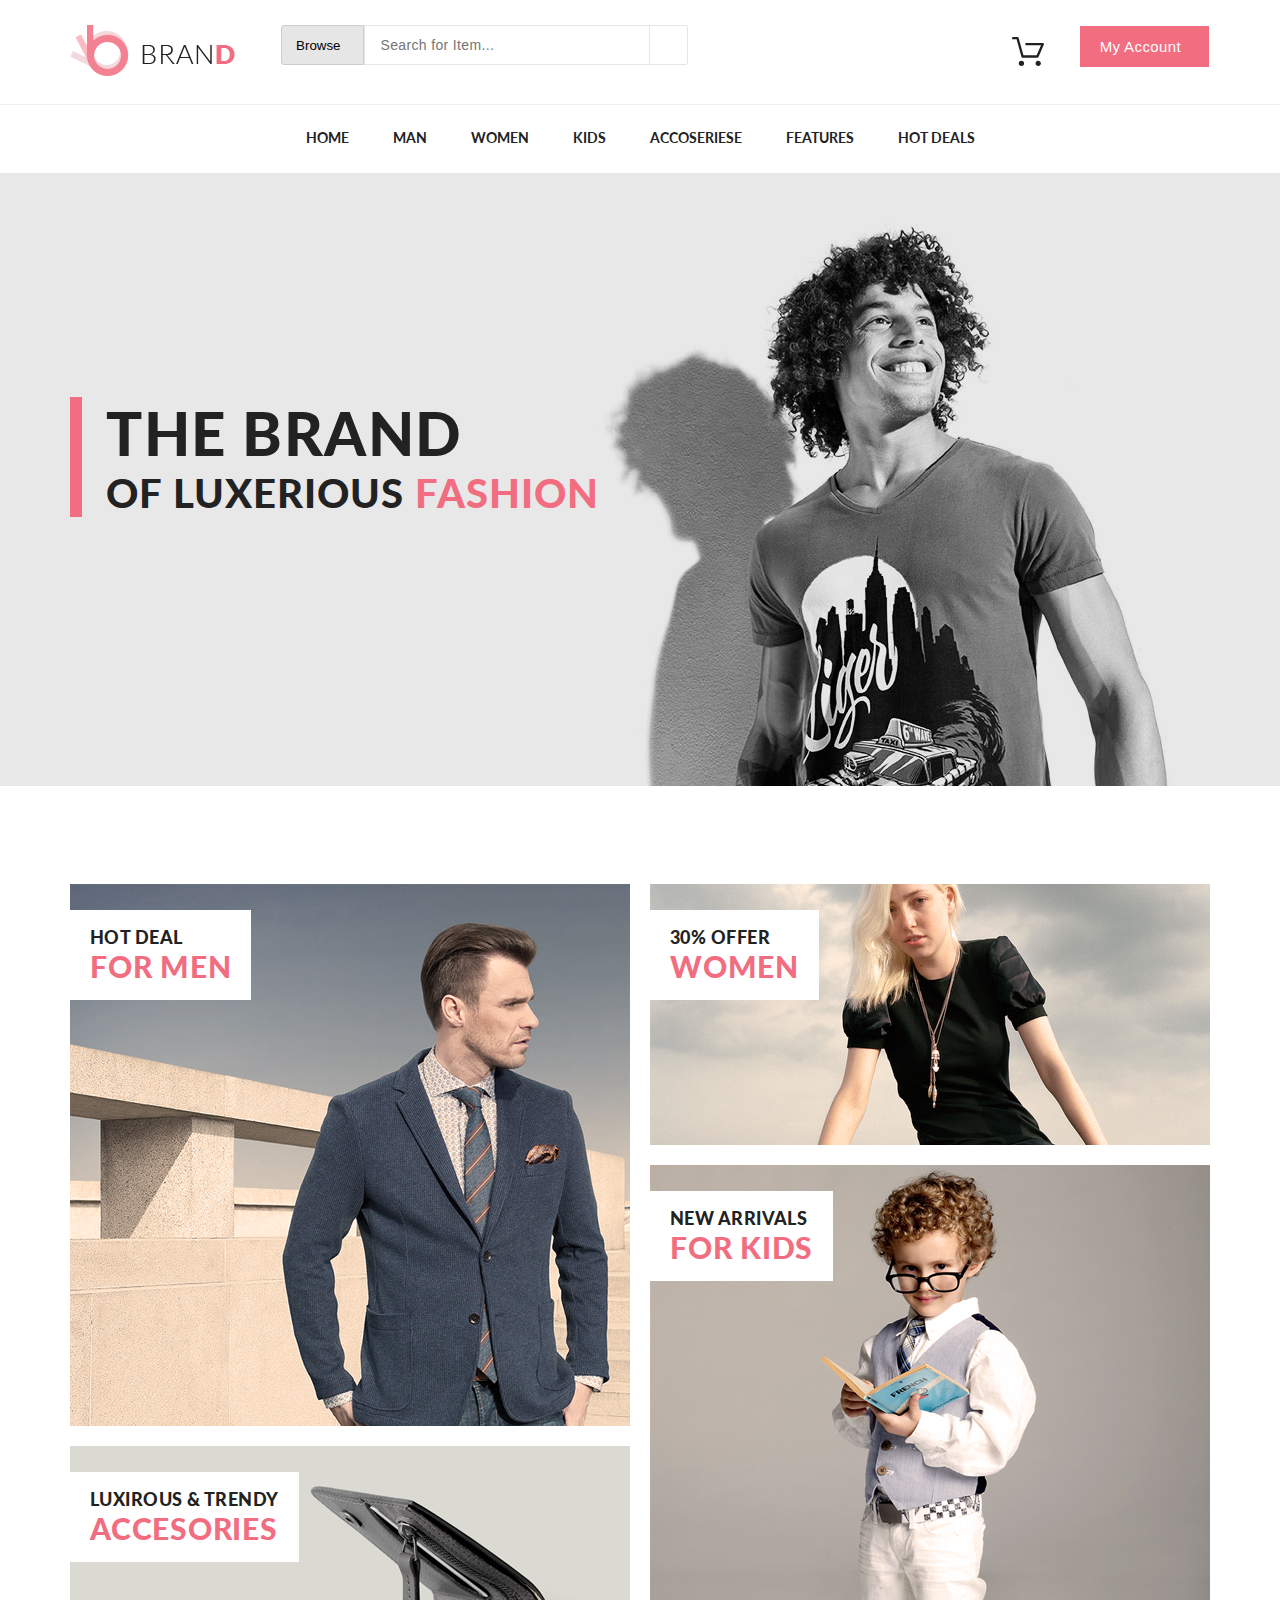
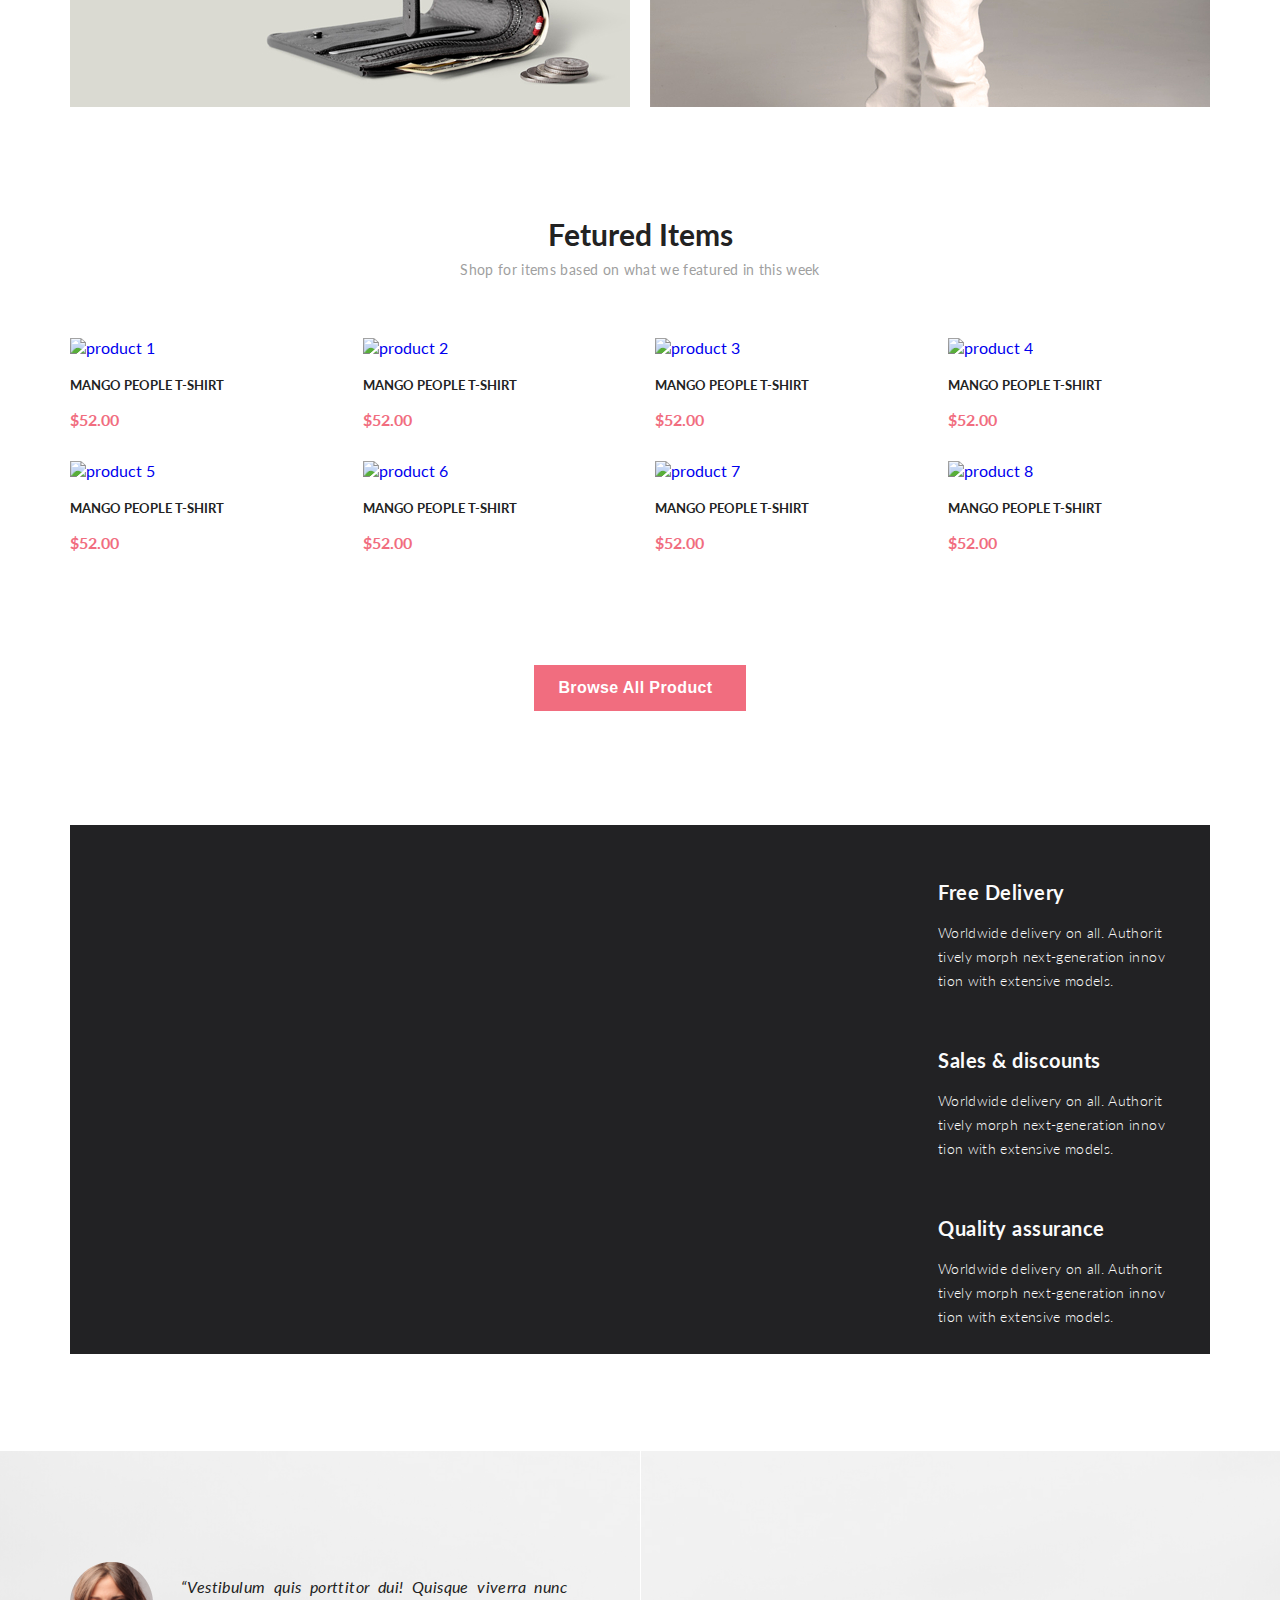
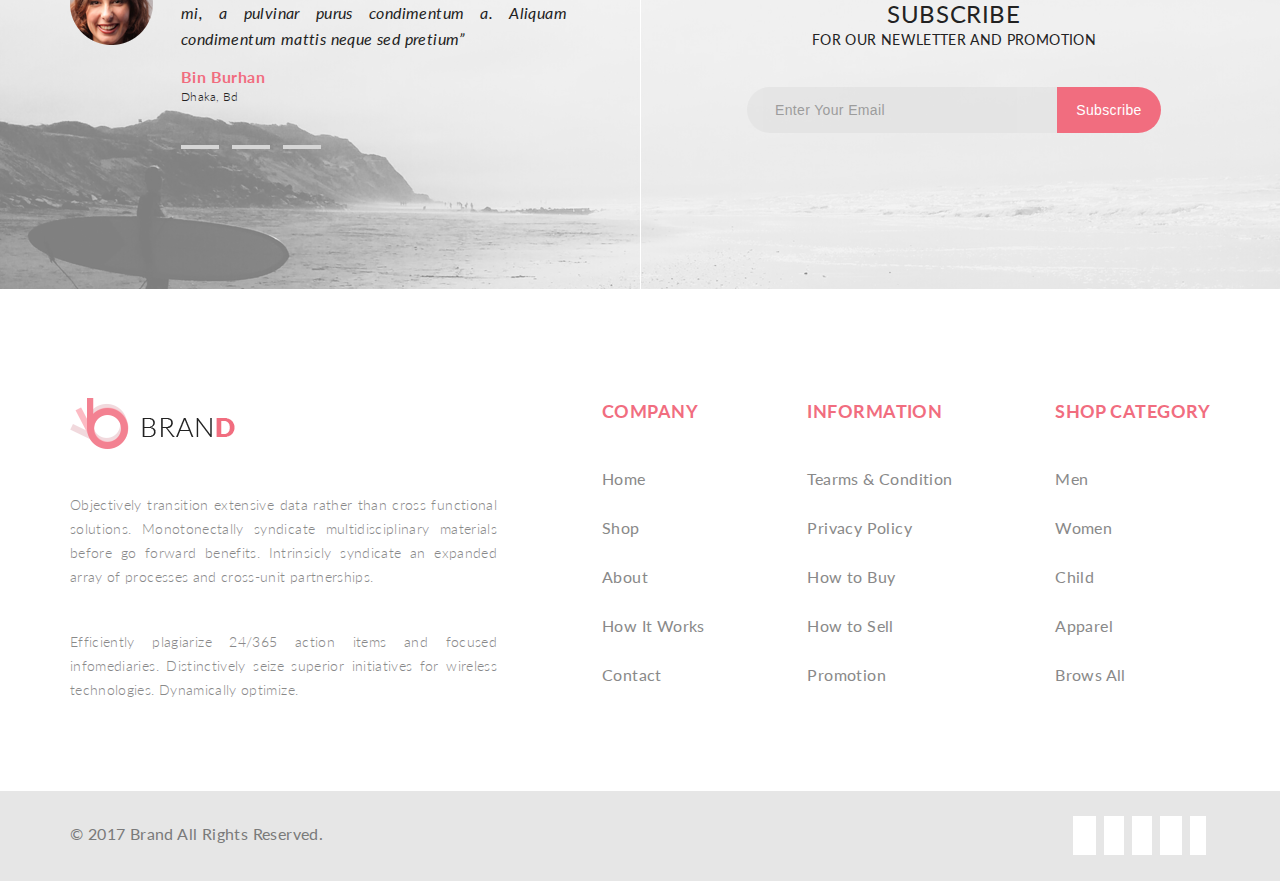
==== commit a87a2dce: "Merge pull request #8 from alex-l-morozov/dev" ====
--- a/index.html
+++ b/index.html
@@ -22,38 +22,302 @@
                     <button class="search__form-submit" type="submit"><i class="fas fa-search"></i></button>
                 </form>
             </div>
-            <div class="header__box-cart"><a class="" href="#"><img src="./assets/images/cart.svg" alt="cart"></a></div>
-            <div class="header__box-account__box"><button class="account__button">My Account <i class="fas fa-caret-down account__button-arrow"></i></button></div>
+            <div class="header__box-cart">
+                <a class="" href="#"><img src="./assets/images/cart.svg" alt="cart"></a>
+            </div>
+            <div class="header__box-account__box">
+                <button class="account__button">My Account <i class="fas fa-caret-down account__button-arrow"></i></button>
+            </div>
         </div>
     </div>
-    <div class="header__box-menu">
+    <nav class="header__box-menu">
         <div class="container">
             <ul class="header__box-menu__list">
                 <li class="header__box-menu__list_el">
-                    <a class="header__box-menu__list_link" href="#">Home</a>
+                    <a class="header__box-menu__list_link" href="./index.html">Home</a>
                 </li>
                 <li class="header__box-menu__list_el">
-                    <a class="header__box-menu__list_link" href="#">Men</a>
+                    <a class="header__box-menu__list_link" href="./catalog.html">Man</a>
+                    <div class="menu__list_el-mega__box">
+                        <div class="menu__list_el-mega__item">
+                            <h3 class="menu__list_el-mega__heading">Man</h3>
+                            <ul>
+                                <li class="menu__list_el-mega__list"><a class="menu__list_el-mega__link" href="#">Dresses</a></li>
+                                <li class="menu__list_el-mega__list"><a class="menu__list_el-mega__link" href="#">Tops</a></li>
+                                <li class="menu__list_el-mega__list"><a class="menu__list_el-mega__link" href="#">Sweaters/Knits</a></li>
+                                <li class="menu__list_el-mega__list"><a class="menu__list_el-mega__link" href="#">Jackets/Coats</a></li>
+                                <li class="menu__list_el-mega__list"><a class="menu__list_el-mega__link" href="#">Blazers</a></li>
+                                <li class="menu__list_el-mega__list"><a class="menu__list_el-mega__link" href="#">Denim</a></li>
+                                <li class="menu__list_el-mega__list"><a class="menu__list_el-mega__link" href="#">Leggings/Pants</a></li>
+                                <li class="menu__list_el-mega__list"><a class="menu__list_el-mega__link" href="#">Skirts/Shorts</a></li>
+                                <li class="menu__list_el-mega__list"><a class="menu__list_el-mega__link" href="#">Accessories</a></li>
+                            </ul>
+                        </div>
+                        <div class="menu__list_el-mega__item">
+                            <h3 class="menu__list_el-mega__heading">Man</h3>
+                            <ul>
+                                <li class="menu__list_el-mega__list"><a class="menu__list_el-mega__link" href="#">Dresses</a></li>
+                                <li class="menu__list_el-mega__list"><a class="menu__list_el-mega__link" href="#">Tops</a></li>
+                                <li class="menu__list_el-mega__list"><a class="menu__list_el-mega__link" href="#">Sweaters/Knits</a></li>
+                                <li class="menu__list_el-mega__list"><a class="menu__list_el-mega__link" href="#">Jackets/Coats</a></li>
+                            </ul>
+                            <h3 class="menu__list_el-mega__heading">Man</h3>
+                            <ul>
+                                <li class="menu__list_el-mega__list"><a class="menu__list_el-mega__link" href="#">Dresses</a></li>
+                                <li class="menu__list_el-mega__list"><a class="menu__list_el-mega__link" href="#">Tops</a></li>
+                                <li class="menu__list_el-mega__list"><a class="menu__list_el-mega__link" href="#">Sweaters/Knits</a></li>
+                            </ul>
+                        </div>
+                        <div class="menu__list_el-mega__item">
+                            <h3 class="menu__list_el-mega__heading">Man</h3>
+                            <ul>
+                                <li class="menu__list_el-mega__list"><a class="menu__list_el-mega__link" href="#">Dresses</a></li>
+                                <li class="menu__list_el-mega__list"><a class="menu__list_el-mega__link" href="#">Tops</a></li>
+                                <li class="menu__list_el-mega__list"><a class="menu__list_el-mega__link" href="#">Sweaters/Knits</a></li>
+                                <li class="menu__list_el-mega__list"><a class="menu__list_el-mega__link" href="#">Jackets/Coats</a></li>
+                            </ul>
+                            <a href="#" class="menu__list-el-mega__sale">
+                                <p class="menu__list-el-mega__sale_text">Super<br />sale!</p>
+                            </a>
+                        </div>
+                    </div>
                 </li>
                 <li class="header__box-menu__list_el">
-                    <a class="header__box-menu__list_link" href="#">Women</a>
+                    <a class="header__box-menu__list_link" href="./catalog.html">Women</a>
+                    <div class="menu__list_el-mega__box">
+                        <div class="menu__list_el-mega__item">
+                            <h3 class="menu__list_el-mega__heading">Man</h3>
+                            <ul>
+                                <li class="menu__list_el-mega__list"><a class="menu__list_el-mega__link" href="#">Dresses</a></li>
+                                <li class="menu__list_el-mega__list"><a class="menu__list_el-mega__link" href="#">Tops</a></li>
+                                <li class="menu__list_el-mega__list"><a class="menu__list_el-mega__link" href="#">Sweaters/Knits</a></li>
+                                <li class="menu__list_el-mega__list"><a class="menu__list_el-mega__link" href="#">Jackets/Coats</a></li>
+                                <li class="menu__list_el-mega__list"><a class="menu__list_el-mega__link" href="#">Blazers</a></li>
+                                <li class="menu__list_el-mega__list"><a class="menu__list_el-mega__link" href="#">Denim</a></li>
+                                <li class="menu__list_el-mega__list"><a class="menu__list_el-mega__link" href="#">Leggings/Pants</a></li>
+                                <li class="menu__list_el-mega__list"><a class="menu__list_el-mega__link" href="#">Skirts/Shorts</a></li>
+                                <li class="menu__list_el-mega__list"><a class="menu__list_el-mega__link" href="#">Accessories</a></li>
+                            </ul>
+                        </div>
+                        <div class="menu__list_el-mega__item">
+                            <h3 class="menu__list_el-mega__heading">Man</h3>
+                            <ul>
+                                <li class="menu__list_el-mega__list"><a class="menu__list_el-mega__link" href="#">Dresses</a></li>
+                                <li class="menu__list_el-mega__list"><a class="menu__list_el-mega__link" href="#">Tops</a></li>
+                                <li class="menu__list_el-mega__list"><a class="menu__list_el-mega__link" href="#">Sweaters/Knits</a></li>
+                                <li class="menu__list_el-mega__list"><a class="menu__list_el-mega__link" href="#">Jackets/Coats</a></li>
+                            </ul>
+                            <h3 class="menu__list_el-mega__heading">Man</h3>
+                            <ul>
+                                <li class="menu__list_el-mega__list"><a class="menu__list_el-mega__link" href="#">Dresses</a></li>
+                                <li class="menu__list_el-mega__list"><a class="menu__list_el-mega__link" href="#">Tops</a></li>
+                                <li class="menu__list_el-mega__list"><a class="menu__list_el-mega__link" href="#">Sweaters/Knits</a></li>
+                            </ul>
+                        </div>
+                        <div class="menu__list_el-mega__item">
+                            <h3 class="menu__list_el-mega__heading">Man</h3>
+                            <ul>
+                                <li class="menu__list_el-mega__list"><a class="menu__list_el-mega__link" href="#">Dresses</a></li>
+                                <li class="menu__list_el-mega__list"><a class="menu__list_el-mega__link" href="#">Tops</a></li>
+                                <li class="menu__list_el-mega__list"><a class="menu__list_el-mega__link" href="#">Sweaters/Knits</a></li>
+                                <li class="menu__list_el-mega__list"><a class="menu__list_el-mega__link" href="#">Jackets/Coats</a></li>
+                            </ul>
+                            <a href="#" class="menu__list-el-mega__sale">
+                                <p class="menu__list-el-mega__sale_text">Super<br />sale!</p>
+                            </a>
+                        </div>
+                    </div>
                 </li>
                 <li class="header__box-menu__list_el">
-                    <a class="header__box-menu__list_link" href="#">Kids</a>
-                </li>
-                <li class="header__box-menu__list_el">
-                    <a class="header__box-menu__list_link" href="#">Accoseriese</a>
-                </li>
-                <li class="header__box-menu__list_el">
-                    <a class="header__box-menu__list_link" href="#">Features</a>
-                </li>
-                <li class="header__box-menu__list_el">
-                    <a class="header__box-menu__list_link" href="#">Hot deals</a>
+                    <a class="header__box-menu__list_link" href="./catalog.html">Kids</a>
+                    <div class="menu__list_el-mega__box">
+                        <div class="menu__list_el-mega__item">
+                            <h3 class="menu__list_el-mega__heading">Man</h3>
+                            <ul>
+                                <li class="menu__list_el-mega__list"><a class="menu__list_el-mega__link" href="#">Dresses</a></li>
+                                <li class="menu__list_el-mega__list"><a class="menu__list_el-mega__link" href="#">Tops</a></li>
+                                <li class="menu__list_el-mega__list"><a class="menu__list_el-mega__link" href="#">Sweaters/Knits</a></li>
+                                <li class="menu__list_el-mega__list"><a class="menu__list_el-mega__link" href="#">Jackets/Coats</a></li>
+                                <li class="menu__list_el-mega__list"><a class="menu__list_el-mega__link" href="#">Blazers</a></li>
+                                <li class="menu__list_el-mega__list"><a class="menu__list_el-mega__link" href="#">Denim</a></li>
+                                <li class="menu__list_el-mega__list"><a class="menu__list_el-mega__link" href="#">Leggings/Pants</a></li>
+                                <li class="menu__list_el-mega__list"><a class="menu__list_el-mega__link" href="#">Skirts/Shorts</a></li>
+                                <li class="menu__list_el-mega__list"><a class="menu__list_el-mega__link" href="#">Accessories</a></li>
+                            </ul>
+                        </div>
+                        <div class="menu__list_el-mega__item">
+                            <h3 class="menu__list_el-mega__heading">Man</h3>
+                            <ul>
+                                <li class="menu__list_el-mega__list"><a class="menu__list_el-mega__link" href="#">Dresses</a></li>
+                                <li class="menu__list_el-mega__list"><a class="menu__list_el-mega__link" href="#">Tops</a></li>
+                                <li class="menu__list_el-mega__list"><a class="menu__list_el-mega__link" href="#">Sweaters/Knits</a></li>
+                                <li class="menu__list_el-mega__list"><a class="menu__list_el-mega__link" href="#">Jackets/Coats</a></li>
+                            </ul>
+                            <h3 class="menu__list_el-mega__heading">Man</h3>
+                            <ul>
+                                <li class="menu__list_el-mega__list"><a class="menu__list_el-mega__link" href="#">Dresses</a></li>
+                                <li class="menu__list_el-mega__list"><a class="menu__list_el-mega__link" href="#">Tops</a></li>
+                                <li class="menu__list_el-mega__list"><a class="menu__list_el-mega__link" href="#">Sweaters/Knits</a></li>
+                            </ul>
+                        </div>
+                        <div class="menu__list_el-mega__item">
+                            <h3 class="menu__list_el-mega__heading">Man</h3>
+                            <ul>
+                                <li class="menu__list_el-mega__list"><a class="menu__list_el-mega__link" href="#">Dresses</a></li>
+                                <li class="menu__list_el-mega__list"><a class="menu__list_el-mega__link" href="#">Tops</a></li>
+                                <li class="menu__list_el-mega__list"><a class="menu__list_el-mega__link" href="#">Sweaters/Knits</a></li>
+                                <li class="menu__list_el-mega__list"><a class="menu__list_el-mega__link" href="#">Jackets/Coats</a></li>
+                            </ul>
+                            <a href="#" class="menu__list-el-mega__sale">
+                                <p class="menu__list-el-mega__sale_text">Super<br />sale!</p>
+                            </a>
+                        </div>
+                    </div>
+                </li>
+                <li class="header__box-menu__list_el header__box-menu__list_el_last">
+                    <a class="header__box-menu__list_link" href="./catalog.html">Accoseriese</a>
+                    <div class="menu__list_el-mega__box">
+                        <div class="menu__list_el-mega__item">
+                            <h3 class="menu__list_el-mega__heading">Man</h3>
+                            <ul>
+                                <li class="menu__list_el-mega__list"><a class="menu__list_el-mega__link" href="#">Dresses</a></li>
+                                <li class="menu__list_el-mega__list"><a class="menu__list_el-mega__link" href="#">Tops</a></li>
+                                <li class="menu__list_el-mega__list"><a class="menu__list_el-mega__link" href="#">Sweaters/Knits</a></li>
+                                <li class="menu__list_el-mega__list"><a class="menu__list_el-mega__link" href="#">Jackets/Coats</a></li>
+                                <li class="menu__list_el-mega__list"><a class="menu__list_el-mega__link" href="#">Blazers</a></li>
+                                <li class="menu__list_el-mega__list"><a class="menu__list_el-mega__link" href="#">Denim</a></li>
+                                <li class="menu__list_el-mega__list"><a class="menu__list_el-mega__link" href="#">Leggings/Pants</a></li>
+                                <li class="menu__list_el-mega__list"><a class="menu__list_el-mega__link" href="#">Skirts/Shorts</a></li>
+                                <li class="menu__list_el-mega__list"><a class="menu__list_el-mega__link" href="#">Accessories</a></li>
+                            </ul>
+                        </div>
+                        <div class="menu__list_el-mega__item">
+                            <h3 class="menu__list_el-mega__heading">Man</h3>
+                            <ul>
+                                <li class="menu__list_el-mega__list"><a class="menu__list_el-mega__link" href="#">Dresses</a></li>
+                                <li class="menu__list_el-mega__list"><a class="menu__list_el-mega__link" href="#">Tops</a></li>
+                                <li class="menu__list_el-mega__list"><a class="menu__list_el-mega__link" href="#">Sweaters/Knits</a></li>
+                                <li class="menu__list_el-mega__list"><a class="menu__list_el-mega__link" href="#">Jackets/Coats</a></li>
+                            </ul>
+                            <h3 class="menu__list_el-mega__heading">Man</h3>
+                            <ul>
+                                <li class="menu__list_el-mega__list"><a class="menu__list_el-mega__link" href="#">Dresses</a></li>
+                                <li class="menu__list_el-mega__list"><a class="menu__list_el-mega__link" href="#">Tops</a></li>
+                                <li class="menu__list_el-mega__list"><a class="menu__list_el-mega__link" href="#">Sweaters/Knits</a></li>
+                            </ul>
+                        </div>
+                        <div class="menu__list_el-mega__item">
+                            <h3 class="menu__list_el-mega__heading">Man</h3>
+                            <ul>
+                                <li class="menu__list_el-mega__list"><a class="menu__list_el-mega__link" href="#">Dresses</a></li>
+                                <li class="menu__list_el-mega__list"><a class="menu__list_el-mega__link" href="#">Tops</a></li>
+                                <li class="menu__list_el-mega__list"><a class="menu__list_el-mega__link" href="#">Sweaters/Knits</a></li>
+                                <li class="menu__list_el-mega__list"><a class="menu__list_el-mega__link" href="#">Jackets/Coats</a></li>
+                            </ul>
+                            <a href="#" class="menu__list-el-mega__sale">
+                                <p class="menu__list-el-mega__sale_text">Super<br />sale!</p>
+                            </a>
+                        </div>
+                    </div>
+                </li>
+                <li class="header__box-menu__list_el header__box-menu__list_el_last">
+                    <a class="header__box-menu__list_link" href="./catalog.html">Features</a>
+                    <div class="menu__list_el-mega__box">
+                        <div class="menu__list_el-mega__item">
+                            <h3 class="menu__list_el-mega__heading">Man</h3>
+                            <ul>
+                                <li class="menu__list_el-mega__list"><a class="menu__list_el-mega__link" href="#">Dresses</a></li>
+                                <li class="menu__list_el-mega__list"><a class="menu__list_el-mega__link" href="#">Tops</a></li>
+                                <li class="menu__list_el-mega__list"><a class="menu__list_el-mega__link" href="#">Sweaters/Knits</a></li>
+                                <li class="menu__list_el-mega__list"><a class="menu__list_el-mega__link" href="#">Jackets/Coats</a></li>
+                                <li class="menu__list_el-mega__list"><a class="menu__list_el-mega__link" href="#">Blazers</a></li>
+                                <li class="menu__list_el-mega__list"><a class="menu__list_el-mega__link" href="#">Denim</a></li>
+                                <li class="menu__list_el-mega__list"><a class="menu__list_el-mega__link" href="#">Leggings/Pants</a></li>
+                                <li class="menu__list_el-mega__list"><a class="menu__list_el-mega__link" href="#">Skirts/Shorts</a></li>
+                                <li class="menu__list_el-mega__list"><a class="menu__list_el-mega__link" href="#">Accessories</a></li>
+                            </ul>
+                        </div>
+                        <div class="menu__list_el-mega__item">
+                            <h3 class="menu__list_el-mega__heading">Man</h3>
+                            <ul>
+                                <li class="menu__list_el-mega__list"><a class="menu__list_el-mega__link" href="#">Dresses</a></li>
+                                <li class="menu__list_el-mega__list"><a class="menu__list_el-mega__link" href="#">Tops</a></li>
+                                <li class="menu__list_el-mega__list"><a class="menu__list_el-mega__link" href="#">Sweaters/Knits</a></li>
+                                <li class="menu__list_el-mega__list"><a class="menu__list_el-mega__link" href="#">Jackets/Coats</a></li>
+                            </ul>
+                            <h3 class="menu__list_el-mega__heading">Man</h3>
+                            <ul>
+                                <li class="menu__list_el-mega__list"><a class="menu__list_el-mega__link" href="#">Dresses</a></li>
+                                <li class="menu__list_el-mega__list"><a class="menu__list_el-mega__link" href="#">Tops</a></li>
+                                <li class="menu__list_el-mega__list"><a class="menu__list_el-mega__link" href="#">Sweaters/Knits</a></li>
+                            </ul>
+                        </div>
+                        <div class="menu__list_el-mega__item">
+                            <h3 class="menu__list_el-mega__heading">Man</h3>
+                            <ul>
+                                <li class="menu__list_el-mega__list"><a class="menu__list_el-mega__link" href="#">Dresses</a></li>
+                                <li class="menu__list_el-mega__list"><a class="menu__list_el-mega__link" href="#">Tops</a></li>
+                                <li class="menu__list_el-mega__list"><a class="menu__list_el-mega__link" href="#">Sweaters/Knits</a></li>
+                                <li class="menu__list_el-mega__list"><a class="menu__list_el-mega__link" href="#">Jackets/Coats</a></li>
+                            </ul>
+                            <a href="#" class="menu__list-el-mega__sale">
+                                <p class="menu__list-el-mega__sale_text">Super<br />sale!</p>
+                            </a>
+                        </div>
+                    </div>
+                </li>
+                <li class="header__box-menu__list_el header__box-menu__list_el_last">
+                    <a class="header__box-menu__list_link" href="./catalog.html">Hot deals</a>
+                    <div class="menu__list_el-mega__box">
+                        <div class="menu__list_el-mega__item">
+                            <h3 class="menu__list_el-mega__heading">Man</h3>
+                            <ul>
+                                <li class="menu__list_el-mega__list"><a class="menu__list_el-mega__link" href="#">Dresses</a></li>
+                                <li class="menu__list_el-mega__list"><a class="menu__list_el-mega__link" href="#">Tops</a></li>
+                                <li class="menu__list_el-mega__list"><a class="menu__list_el-mega__link" href="#">Sweaters/Knits</a></li>
+                                <li class="menu__list_el-mega__list"><a class="menu__list_el-mega__link" href="#">Jackets/Coats</a></li>
+                                <li class="menu__list_el-mega__list"><a class="menu__list_el-mega__link" href="#">Blazers</a></li>
+                                <li class="menu__list_el-mega__list"><a class="menu__list_el-mega__link" href="#">Denim</a></li>
+                                <li class="menu__list_el-mega__list"><a class="menu__list_el-mega__link" href="#">Leggings/Pants</a></li>
+                                <li class="menu__list_el-mega__list"><a class="menu__list_el-mega__link" href="#">Skirts/Shorts</a></li>
+                                <li class="menu__list_el-mega__list"><a class="menu__list_el-mega__link" href="#">Accessories</a></li>
+                            </ul>
+                        </div>
+                        <div class="menu__list_el-mega__item">
+                            <h3 class="menu__list_el-mega__heading">Man</h3>
+                            <ul>
+                                <li class="menu__list_el-mega__list"><a class="menu__list_el-mega__link" href="#">Dresses</a></li>
+                                <li class="menu__list_el-mega__list"><a class="menu__list_el-mega__link" href="#">Tops</a></li>
+                                <li class="menu__list_el-mega__list"><a class="menu__list_el-mega__link" href="#">Sweaters/Knits</a></li>
+                                <li class="menu__list_el-mega__list"><a class="menu__list_el-mega__link" href="#">Jackets/Coats</a></li>
+                            </ul>
+                            <h3 class="menu__list_el-mega__heading">Man</h3>
+                            <ul>
+                                <li class="menu__list_el-mega__list"><a class="menu__list_el-mega__link" href="#">Dresses</a></li>
+                                <li class="menu__list_el-mega__list"><a class="menu__list_el-mega__link" href="#">Tops</a></li>
+                                <li class="menu__list_el-mega__list"><a class="menu__list_el-mega__link" href="#">Sweaters/Knits</a></li>
+                            </ul>
+                        </div>
+                        <div class="menu__list_el-mega__item">
+                            <h3 class="menu__list_el-mega__heading">Man</h3>
+                            <ul>
+                                <li class="menu__list_el-mega__list"><a class="menu__list_el-mega__link" href="#">Dresses</a></li>
+                                <li class="menu__list_el-mega__list"><a class="menu__list_el-mega__link" href="#">Tops</a></li>
+                                <li class="menu__list_el-mega__list"><a class="menu__list_el-mega__link" href="#">Sweaters/Knits</a></li>
+                                <li class="menu__list_el-mega__list"><a class="menu__list_el-mega__link" href="#">Jackets/Coats</a></li>
+                            </ul>
+                            <a href="#" class="menu__list-el-mega__sale">
+                                <p class="menu__list-el-mega__sale_text">Super<br />sale!</p>
+                            </a>
+                        </div>
+                    </div>
                 </li>
             </ul>
         </div>
-    </div>
-    <div class="header__box-banner">
+    </nav>
+</header>
+<main>
+    <section class="header__box-banner">
         <div class="container header__box-banner__block">
             <div class="header__box-banner__block-text">
                 <h1 class="banner__text-heading">THE BRAND</h1>
@@ -62,95 +326,91 @@
                 </div>
             </div>
         </div>
-    </div>
-</header>
-<main>
-    <div class="container">
+    </section>
+    <section class="container">
         <div class="main__box-shop__category">
             <div class="main__box-shop__category_block-left">
-                <div class="shop__category-block__1">
+                <a href="#" class="shop__category-block shop__category-block__1">
                     <div class="shop__category-block-text">
                         <h4 class="category__text-heading">HOT DEAL</h4>
                         <div class="category__text-desc">FOR MEN</div>
                     </div>
-                </div>
-                <div class="shop__category-block__2">
+                </a>
+                <a href="#" class="shop__category-block shop__category-block__2">
                     <div class="shop__category-block-text">
                         <h4 class="category__text-heading">LUXIROUS & trendy</h4>
                         <div class="category__text-desc">ACCESORIES</div>
                     </div>
-                </div>
+                </a>
             </div>
             <div class="main__box-shop__category_block-right">
-                <div class="shop__category-block__3">
+                <a href="#" class="shop__category-block shop__category-block__3">
                     <div class="shop__category-block-text">
                         <h4 class="category__text-heading">30% offer</h4>
                         <div class="category__text-desc">women</div>
                     </div>
-                </div>
-                <div class="shop__category-block__4">
+                </a>
+                <a href="#" class="shop__category-block shop__category-block__4">
                     <div class="shop__category-block-text">
                         <h4 class="category__text-heading">new arrivals</h4>
                         <div class="category__text-desc">FOR kids</div>
                     </div>
-                </div>
-            </div>
-        </div>
-    </div>
-    <div class="container">
+                </a>
+            </div>
+        </div>
+    </section>
+    <section class="container">
         <div class="main__box-shop__block-products">
             <h3 class="block-products__heading">Fetured Items</h3>
             <p class="text block-products__text">Shop for items based on what we featured in this week</p>
             <div class="main__box-shop__block-products_list">
-                <div class="block-product__item">
+                <a href="#" class="block-product__item">
                     <img src="./assets/images/product1.jpg" alt="product 1">
                     <h5 class="block-product__item-heading">Mango  People  T-shirt</h5>
                     <p class="block-product__item-price">$52.00</p>
-                </div>
-                <div class="block-product__item">
+                </a>
+                <a href="#" class="block-product__item">
                     <img src="./assets/images/product2.jpg" alt="product 2">
                     <h5 class="block-product__item-heading">Mango  People  T-shirt</h5>
                     <p class="block-product__item-price">$52.00</p>
-                </div>
-                <div class="block-product__item">
+                </a>
+                <a href="#" class="block-product__item">
                     <img src="./assets/images/product3.jpg" alt="product 3">
                     <h5 class="block-product__item-heading">Mango  People  T-shirt</h5>
                     <p class="block-product__item-price">$52.00</p>
-                </div>
-                <div class="block-product__item">
+                </a>
+                <a href="#" class="block-product__item">
                     <img src="./assets/images/product4.jpg" alt="product 4">
                     <h5 class="block-product__item-heading">Mango  People  T-shirt</h5>
                     <p class="block-product__item-price">$52.00</p>
-                </div>
-            </div>
-            <div class="main__box-shop__block-products_list">
-                <div class="block-product__item">
+                </a>
+                <a href="#" class="block-product__item">
                     <img src="./assets/images/product5.jpg" alt="product 5">
                     <h5 class="block-product__item-heading">Mango  People  T-shirt</h5>
                     <p class="block-product__item-price">$52.00</p>
-                </div>
-                <div class="block-product__item">
+                </a>
+                <a href="#" class="block-product__item">
                     <img src="./assets/images/product6.jpg" alt="product 6">
                     <h5 class="block-product__item-heading">Mango  People  T-shirt</h5>
                     <p class="block-product__item-price">$52.00</p>
-                </div>
-                <div class="block-product__item">
+                </a>
+                <a href="#" class="block-product__item">
                     <img src="./assets/images/product7.jpg" alt="product 7">
                     <h5 class="block-product__item-heading">Mango  People  T-shirt</h5>
                     <p class="block-product__item-price">$52.00</p>
-                </div>
-                <div class="block-product__item">
+                </a>
+                <a href="#" class="block-product__item">
                     <img src="./assets/images/product8.jpg" alt="product 8">
                     <h5 class="block-product__item-heading">Mango  People  T-shirt</h5>
                     <p class="block-product__item-price">$52.00</p>
-                </div>
+                </a>
             </div>
         </div>
         <div class="block-product__button-block">
             <button class="block-product__button-all">Browse All Product <i class="fas fa-long-arrow-alt-right block-product__button-arrow"></i></button>
         </div>
-    </div>
-    <div class="container">
+    </section>
+    <section class="container">
         <div class="main__box-shop__feature">
             <div class="main__box-shop__feature-img"></div>
             <div class="main__box-shop__feature-block">
@@ -177,8 +437,8 @@
                 </div>
             </div>
         </div>
-    </div>
-    <div class="main__box-shop__subscribe">
+    </section>
+    <section class="main__box-shop__subscribe">
         <div class="container block__subscribe">
             <div class="block__subscribe-reviews">
                 <div class="block__subscribe-review">
@@ -212,18 +472,18 @@
             </div>
         </div>
 
-    </div>
+    </section>
 </main>
 <footer>
-    <div class="container">
-        <div class="footer__box">
-            <div class="footer__box-brand">
-                <a href="./index.html"><img src="./assets/images/logo.png" alt="logo"></a>
-                <p class="footer__box-brand__text">Objectively transition extensive data rather than cross functional solutions. Monotonectally syndicate multidisciplinary materials before go forward benefits. Intrinsicly syndicate an expanded array of processes and cross-unit partnerships.</p>
-                <p class="footer__box-brand__text">Efficiently plagiarize 24/365 action items and focused infomediaries. Distinctively seize superior initiatives for wireless technologies. Dynamically optimize.</p>
+    <div class="container footer__box">
+        <div class="footer__box-brand">
+            <a href="./index.html"><img src="./assets/images/logo.png" alt="logo"></a>
+            <p class="footer__box-brand__text">Objectively transition extensive data rather than cross functional solutions. Monotonectally syndicate multidisciplinary materials before go forward benefits. Intrinsicly syndicate an expanded array of processes and cross-unit partnerships.</p>
+            <p class="footer__box-brand__text">Efficiently plagiarize 24/365 action items and focused infomediaries. Distinctively seize superior initiatives for wireless technologies. Dynamically optimize.</p>
 
-            </div>
-            <div class="footer__box-menu">
+        </div>
+        <nav class="footer__box-block_menu">
+            <div class="footer__box-column_menu">
                 <h4 class="footer__box-menu__heading">COMPANY</h4>
                 <ul class="footer__box-menu__list">
                     <li class="menu__list-el"><a class="menu__list-el__link" href="#">Home</a></li>
@@ -233,7 +493,7 @@
                     <li class="menu__list-el"><a class="menu__list-el__link" href="#">Contact</a></li>
                 </ul>
             </div>
-            <div class="footer__box-menu">
+            <div class="footer__box-column_menu">
                 <h4 class="footer__box-menu__heading">INFORMATION</h4>
                 <ul class="footer__box-menu__list">
                     <li class="menu__list-el"><a class="menu__list-el__link" href="#">Tearms & Condition</a></li>
@@ -243,17 +503,17 @@
                     <li class="menu__list-el"><a class="menu__list-el__link" href="#">Promotion</a></li>
                 </ul>
             </div>
-            <div class="footer__box-menu">
+            <div class="footer__box-column_menu">
                 <h4 class="footer__box-menu__heading">SHOP CATEGORY</h4>
                 <ul class="footer__box-menu__list">
-                    <li class="menu__list-el"><a class="menu__list-el__link" href="#">Men</a></li>
-                    <li class="menu__list-el"><a class="menu__list-el__link" href="#">Women</a></li>
-                    <li class="menu__list-el"><a class="menu__list-el__link" href="#">Child</a></li>
-                    <li class="menu__list-el"><a class="menu__list-el__link" href="#">Apparel</a></li>
-                    <li class="menu__list-el"><a class="menu__list-el__link" href="#">Brows All</a></li>
+                    <li class="menu__list-el"><a class="menu__list-el__link" href="./catalog.html">Men</a></li>
+                    <li class="menu__list-el"><a class="menu__list-el__link" href="./catalog.html">Women</a></li>
+                    <li class="menu__list-el"><a class="menu__list-el__link" href="./catalog.html">Child</a></li>
+                    <li class="menu__list-el"><a class="menu__list-el__link" href="./catalog.html">Apparel</a></li>
+                    <li class="menu__list-el"><a class="menu__list-el__link" href="./catalog.html">Brows All</a></li>
                 </ul>
             </div>
-        </div>
+        </nav>
     </div>
     <div class="footer__box-bottom">
         <div class="container footer__box-bottom__block">
--- a/assets/css/main.css
+++ b/assets/css/main.css
@@ -99,11 +99,76 @@
     list-style-type: none;
     margin-top: 19px;
     margin-bottom: 22px;
+    line-height: 26px;
 }
 .header__box-menu__list_el {
-    padding: 0 22px;
+    position: relative;
+}
+.header__box-menu__list_el:hover .menu__list_el-mega__box{
+    display: flex;
+}
+.header__box-menu__list_el_last:hover .menu__list_el-mega__box {
+    display: flex;
+    right: 0;
+}
+.header__box-menu__list_el_last:hover .menu__list_el-mega__box:before {
+    top: -5px;
+    right: 55px;
+    left: auto;
+}
+.menu__list_el-mega__box {
+    display: none;
+    border-radius: 5px;
+    background-color: #ffffff;
+    border: 1px solid #e8e8e8;
+    padding: 20px;
+    position: absolute;
+    top: 34px;
+}
+.menu__list_el-mega__box:before {
+    content: "";
+    display: block;
+    width: 12px;
+    height: 12px;
+    position: absolute;
+    top: -7px;
+    left: 34px;
+    transform: rotate(45deg);
+    border-top: 1px solid #e8e8e8;
+    border-left: 1px solid #e8e8e8;
+    background-color: #ffffff;
+}
+.menu__list_el-mega__item {
+    margin-right: 45px;
+}
+.menu__list_el-mega__item:last-of-type {
+    margin-right: 0;
+}
+.menu__list_el-mega__heading {
+    color: #646464;
+    font-size: 14px;
+    font-weight: 400;
+    text-transform: uppercase;
+    border-bottom: 1px solid #e8e8e8;
+    width: 235px;
+    padding: 8px;
+    margin: 8px;
+}
+.menu__list_el-mega__list {
+    list-style-type: none;
+    padding-left: 8px;
+}
+.menu__list_el-mega__link {
+    text-decoration: none;
+    color: #646464;
+    line-height: 28px;
+    display: block;
+}
+.menu__list_el-mega__link:hover {
+    color: #f16d7f;
 }
 .header__box-menu__list_link {
+    margin: 0 22px;
     font-size: 14px;
     font-weight: 700;
     font-style: normal;
@@ -117,19 +182,38 @@
 .header__box-menu__list_link:hover {
     color: #f16d7f;
 }
+.menu__list-el-mega__sale {
+    position: relative;
+    display: block;
+    text-decoration: none;
+    background: url("../images/super-sale.jpg") no-repeat;
+    width: 255px;
+    height: 118px;
+    margin-top: 22px;
+}
+.menu__list-el-mega__sale_text {
+    position: absolute;
+    right: 10px;
+    bottom: 10px;
+    color: #ffffff;
+    font-size: 22px;
+    font-weight: 400;
+    line-height: 28px;
+    text-transform: uppercase;
+    letter-spacing: 0.55px;
+}
 .header__box-banner {
     background-color: #e8e8e8;
 }
 .header__box-banner__block {
-    position: relative;
     height: 613px;
     background: url("../images/banner.png");
 }
 .header__box-banner__block-text {
-    position: absolute;
-    top: 224px;
+    margin-top: 224px;
     border-left: 12px solid #f16d7f;
-    width: 497px;
+    float: left;
+    padding-left: 12px;
 }
 .banner__text-heading {
     padding-left: 12px;
@@ -155,27 +239,27 @@
 .main__box-shop__category_block-right {
     margin-left: 20px;
 }
+.shop__category-block {
+    display: block;
+    position: relative;
+}
 .shop__category-block__1 {
-    position: relative;
     width: 560px;
     height: 542px;
     background: url("../images/category_1.jpg");
 }
 .shop__category-block__2 {
-    position: relative;
     margin-top: 20px;
     width: 560px;
     height: 261px;
     background: url("../images/category_2.jpg");
 }
 .shop__category-block__3 {
-    position: relative;
     width: 560px;
     height: 261px;
     background: url("../images/category_3.jpg");
 }
 .shop__category-block__4 {
-    position: relative;
     margin-top: 20px;
     width: 560px;
     height: 542px;
@@ -188,6 +272,7 @@
     padding: 16px 20px;
 }
 .category__text-heading {
+    color: #222222;
     font-size: 18px;
     font-weight: 900;
     text-align: left;
@@ -223,10 +308,20 @@
 }
 .main__box-shop__block-products_list {
     display: flex;
+    flex-wrap: wrap;
     justify-content: space-between;
     margin-top: 40px;
 }
+.block-product__item {
+    display: inline-block;
+    box-sizing: content-box;
+    width: 262px;
+    text-decoration: none;
+    margin-bottom: 32px;
+}
+
 .block-product__item-heading {
+    color: #222222;
     margin-top: 20px;
     font-size: 13px;
     text-transform: uppercase;
@@ -367,6 +462,10 @@
 .review__selecters-item:hover {
     background-color: #f16d7f;
 }
+.block__subscribe-form {
+    margin-top: 148px;
+    margin-right: 49px;
+}
 .block__subscribe-form__heading {
     font-weight: 400;
     text-align: center;
@@ -382,10 +481,6 @@
     line-height: 24px;
     text-transform: uppercase;
     padding-bottom: 35px;
-}
-.block__subscribe-form {
-    margin-top: 148px;
-    margin-left: 165px;
 }
 .block__subscribe-form__item {
     display: flex;
@@ -439,6 +534,12 @@
     text-align: justify;
     letter-spacing: 0.35px;
 }
+.footer__box-block_menu {
+    display: flex;
+    justify-content: space-between;
+    margin-left: 63px;
+    width: 608px;
+}
 .footer__box-menu__heading {
     color: #f16d7f;
     font-size: 18px;
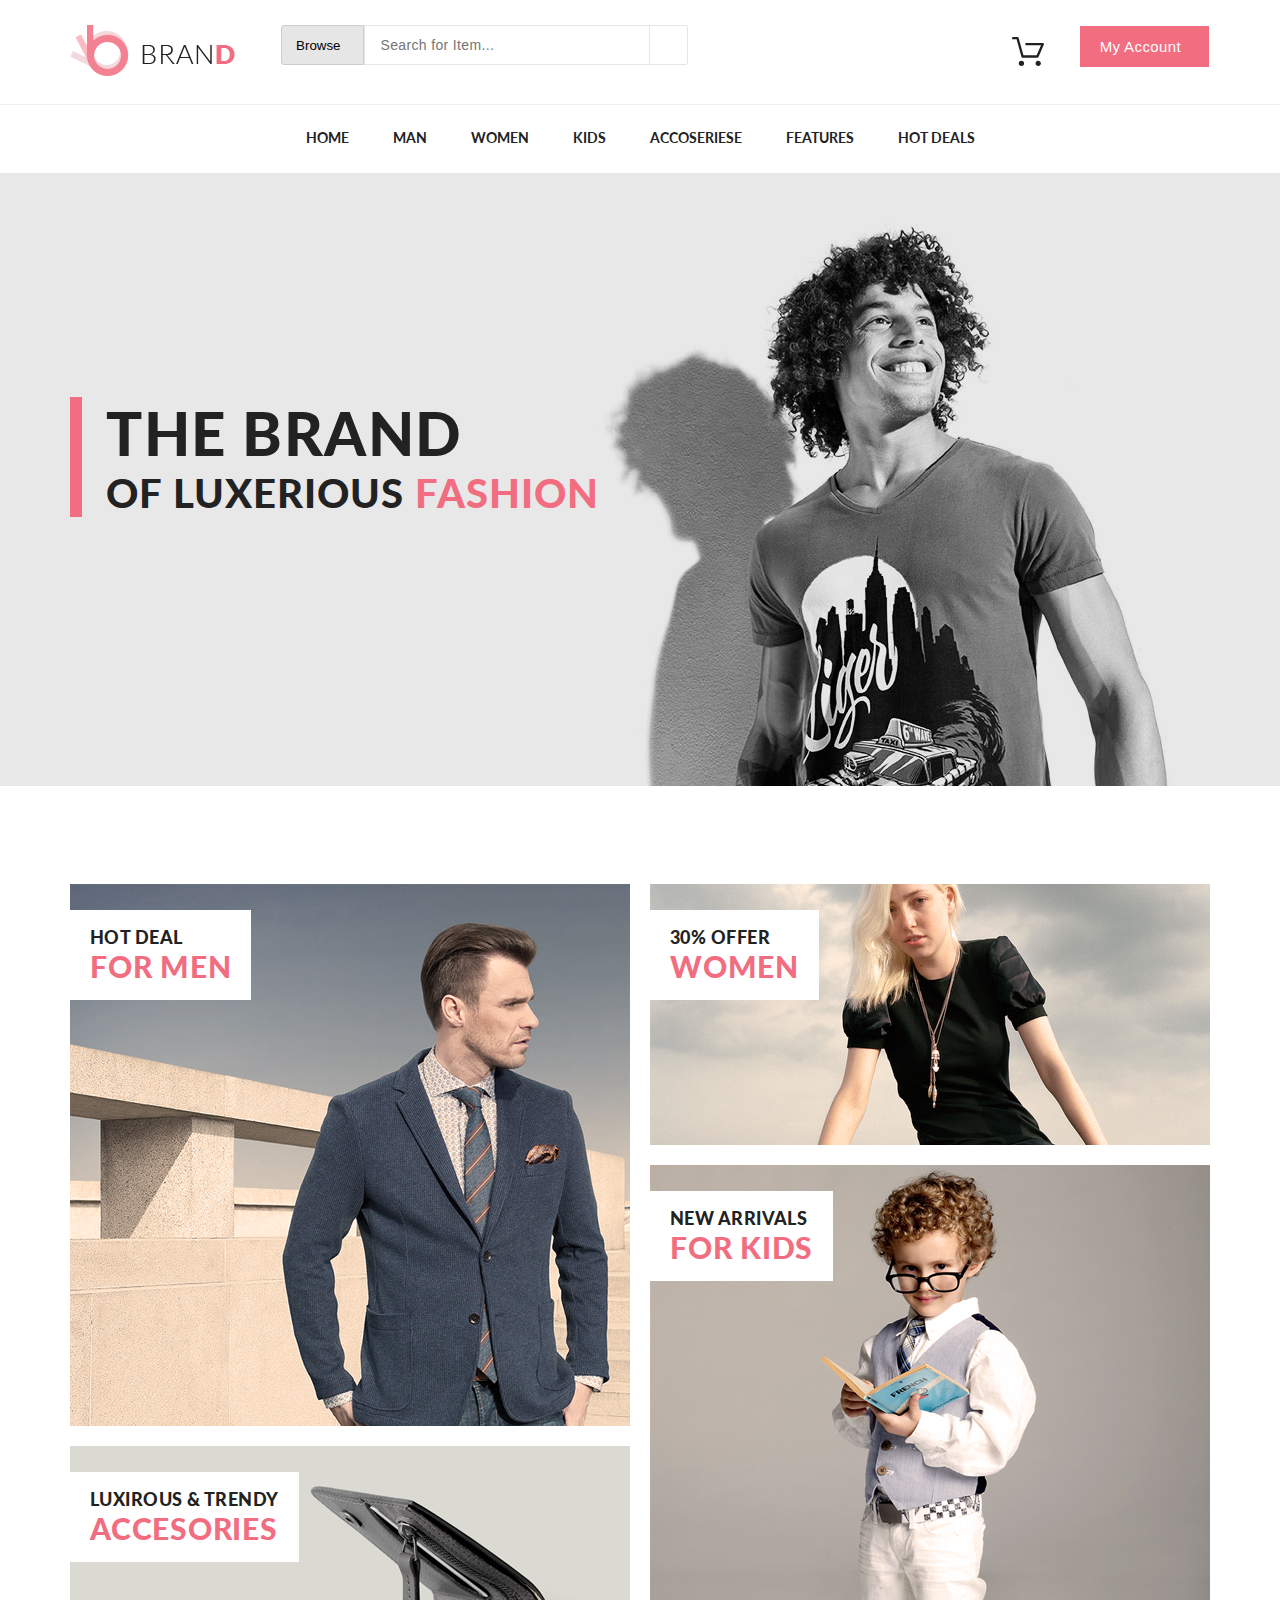
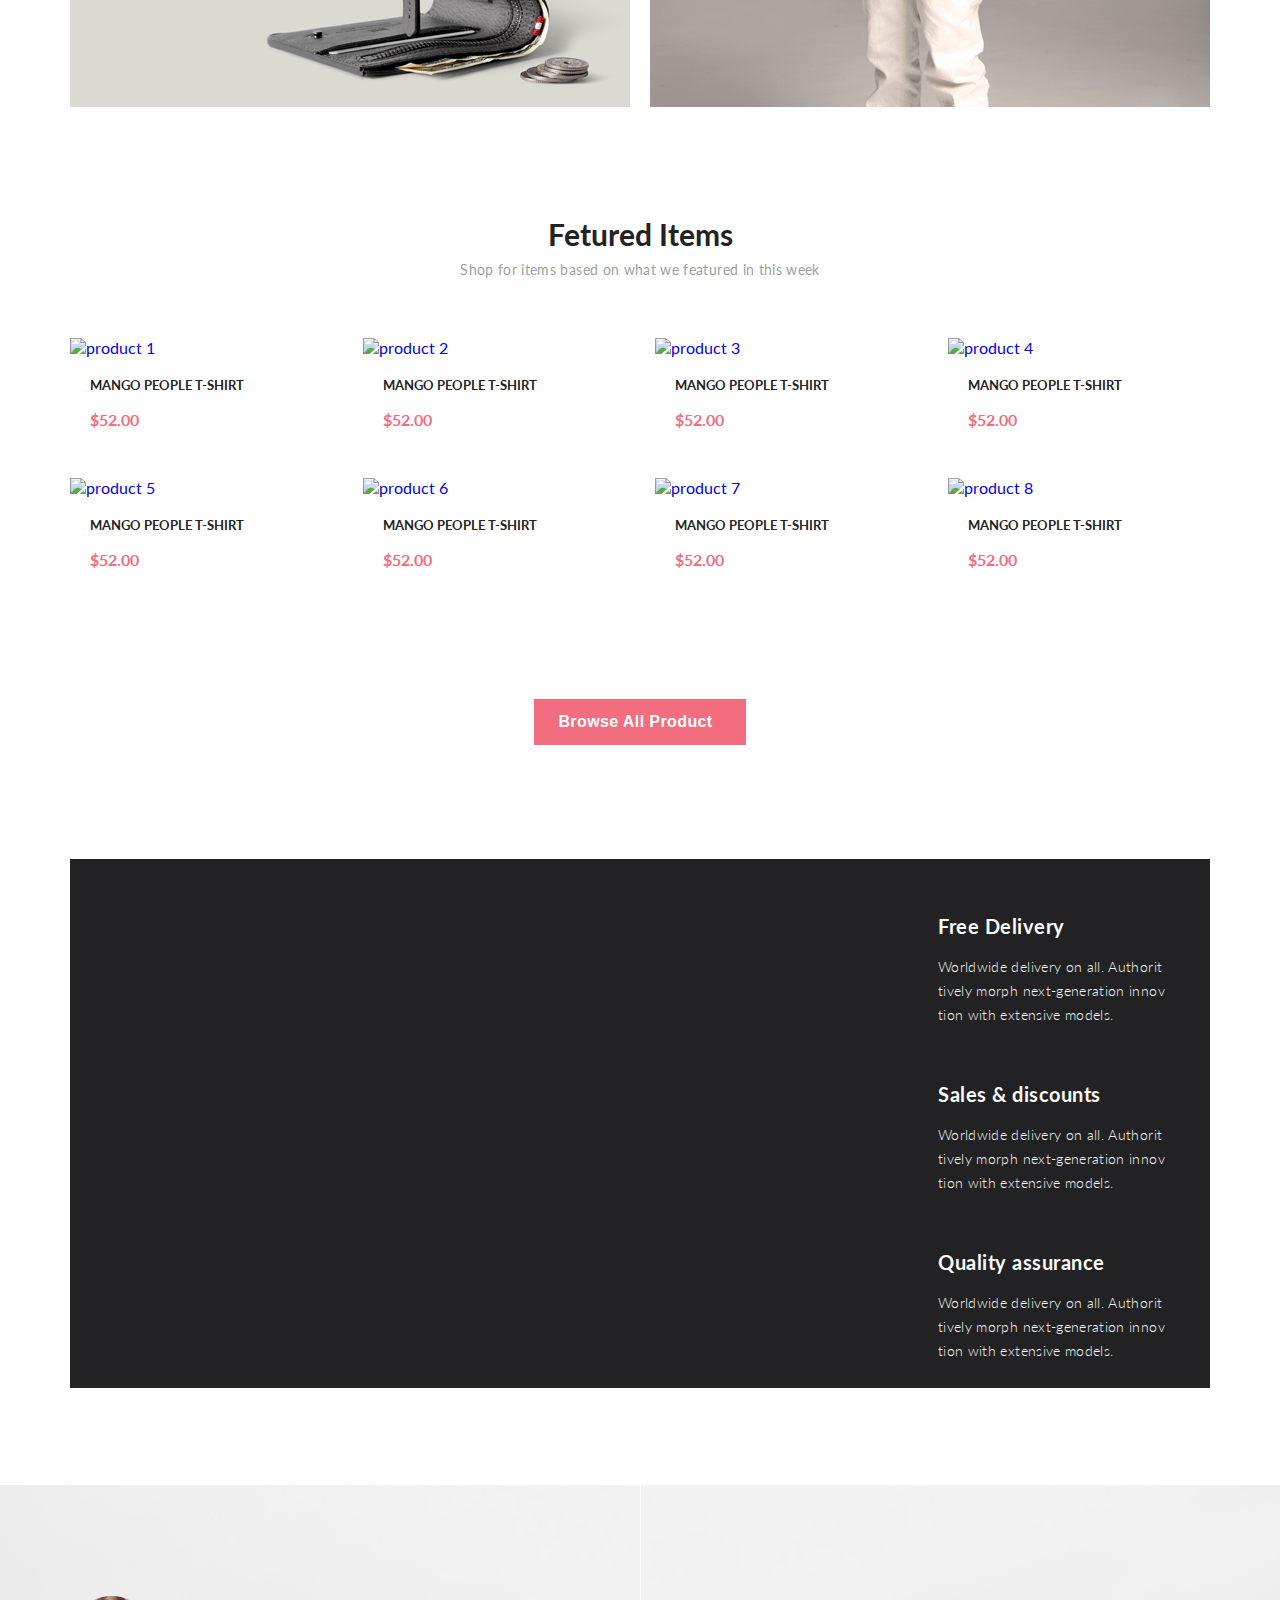
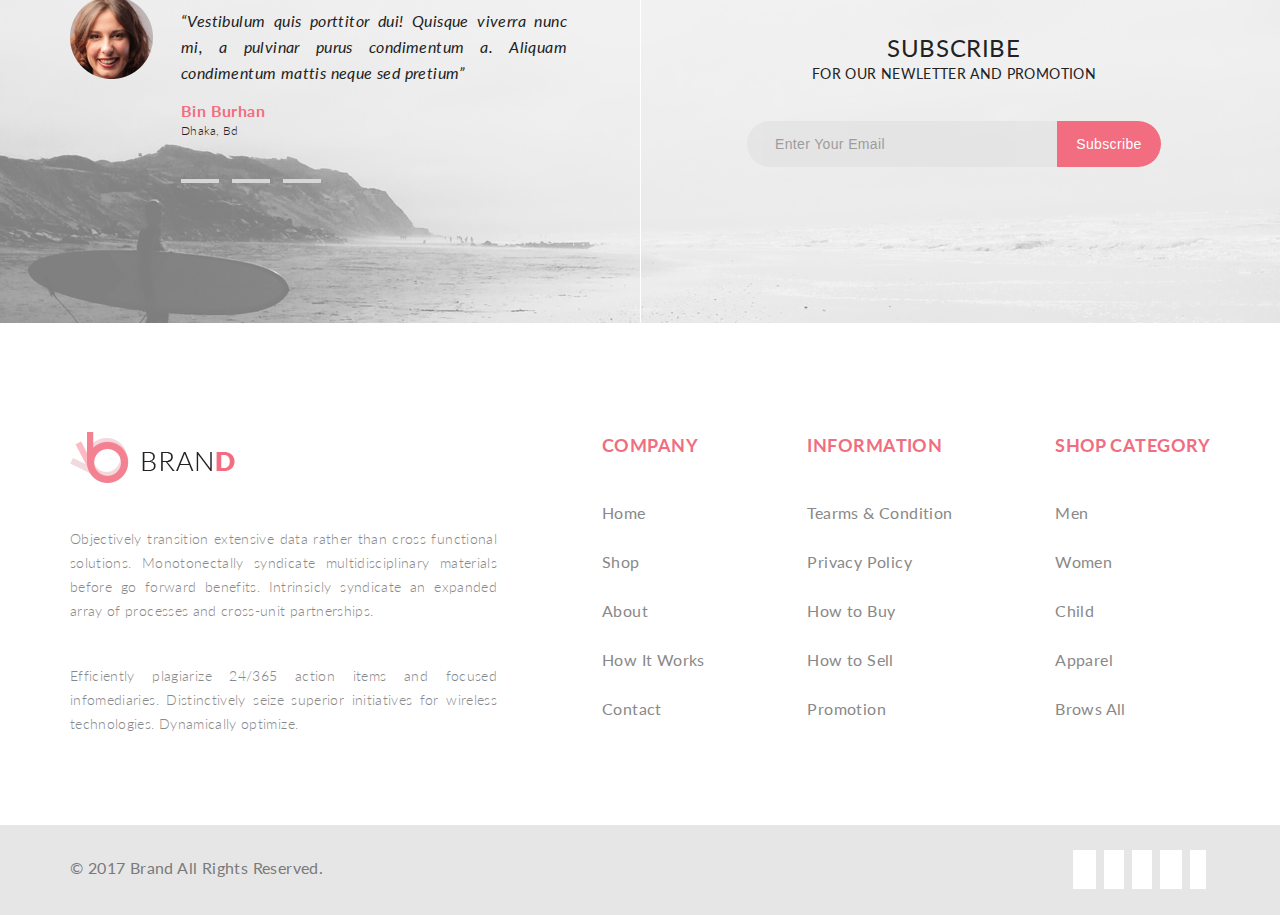
==== commit a9453599: "main page: product block" ====
--- a/index.html
+++ b/index.html
@@ -364,46 +364,86 @@
             <h3 class="block-products__heading">Fetured Items</h3>
             <p class="text block-products__text">Shop for items based on what we featured in this week</p>
             <div class="main__box-shop__block-products_list">
-                <a href="#" class="block-product__item">
-                    <img src="./assets/images/product1.jpg" alt="product 1">
-                    <h5 class="block-product__item-heading">Mango  People  T-shirt</h5>
-                    <p class="block-product__item-price">$52.00</p>
-                </a>
-                <a href="#" class="block-product__item">
-                    <img src="./assets/images/product2.jpg" alt="product 2">
-                    <h5 class="block-product__item-heading">Mango  People  T-shirt</h5>
-                    <p class="block-product__item-price">$52.00</p>
-                </a>
-                <a href="#" class="block-product__item">
-                    <img src="./assets/images/product3.jpg" alt="product 3">
-                    <h5 class="block-product__item-heading">Mango  People  T-shirt</h5>
-                    <p class="block-product__item-price">$52.00</p>
-                </a>
-                <a href="#" class="block-product__item">
-                    <img src="./assets/images/product4.jpg" alt="product 4">
-                    <h5 class="block-product__item-heading">Mango  People  T-shirt</h5>
-                    <p class="block-product__item-price">$52.00</p>
-                </a>
-                <a href="#" class="block-product__item">
-                    <img src="./assets/images/product5.jpg" alt="product 5">
-                    <h5 class="block-product__item-heading">Mango  People  T-shirt</h5>
-                    <p class="block-product__item-price">$52.00</p>
-                </a>
-                <a href="#" class="block-product__item">
-                    <img src="./assets/images/product6.jpg" alt="product 6">
-                    <h5 class="block-product__item-heading">Mango  People  T-shirt</h5>
-                    <p class="block-product__item-price">$52.00</p>
-                </a>
-                <a href="#" class="block-product__item">
-                    <img src="./assets/images/product7.jpg" alt="product 7">
-                    <h5 class="block-product__item-heading">Mango  People  T-shirt</h5>
-                    <p class="block-product__item-price">$52.00</p>
-                </a>
-                <a href="#" class="block-product__item">
-                    <img src="./assets/images/product8.jpg" alt="product 8">
-                    <h5 class="block-product__item-heading">Mango  People  T-shirt</h5>
-                    <p class="block-product__item-price">$52.00</p>
-                </a>
+                <div class="block-product__item">
+                    <a href="#" class="block-product__item-link">
+                        <img src="./assets/images/product1.jpg" class="block-product__item-img" alt="product 1">
+                        <h5 class="block-product__item-heading">Mango  People  T-shirt</h5>
+                        <p class="block-product__item-price">$52.00</p>
+                    </a>
+                    <div class="block-product__item-card-add">
+                        <a class="item-card-add__link" href="#"><img class="item-card-add__img" src="./assets/images/cart-add.svg" alt="cart-img">Add to cart</a>
+                    </div>
+                </div>
+                <div class="block-product__item">
+                    <a href="#" class="block-product__item-link">
+                        <img src="./assets/images/product2.jpg" class="block-product__item-img" alt="product 2">
+                        <h5 class="block-product__item-heading">Mango  People  T-shirt</h5>
+                        <p class="block-product__item-price">$52.00</p>
+                    </a>
+                    <div class="block-product__item-card-add">
+                        <a class="item-card-add__link" href="#"><img class="item-card-add__img" src="./assets/images/cart-add.svg" alt="cart-img">Add to cart</a>
+                    </div>
+                </div>
+                <div class="block-product__item">
+                    <a href="#" class="block-product__item-link">
+                        <img src="./assets/images/product3.jpg" class="block-product__item-img" alt="product 3">
+                        <h5 class="block-product__item-heading">Mango  People  T-shirt</h5>
+                        <p class="block-product__item-price">$52.00</p>
+                    </a>
+                    <div class="block-product__item-card-add">
+                        <a class="item-card-add__link" href="#"><img class="item-card-add__img" src="./assets/images/cart-add.svg" alt="cart-img">Add to cart</a>
+                    </div>
+                </div>
+                <div class="block-product__item">
+                    <a href="#" class="block-product__item-link">
+                        <img src="./assets/images/product4.jpg" class="block-product__item-img" alt="product 4">
+                        <h5 class="block-product__item-heading">Mango  People  T-shirt</h5>
+                        <p class="block-product__item-price">$52.00</p>
+                    </a>
+                    <div class="block-product__item-card-add">
+                        <a class="item-card-add__link" href="#"><img class="item-card-add__img" src="./assets/images/cart-add.svg" alt="cart-img">Add to cart</a>
+                    </div>
+                </div>
+                <div class="block-product__item">
+                    <a href="#" class="block-product__item-link">
+                        <img src="./assets/images/product5.jpg" class="block-product__item-img" alt="product 5">
+                        <h5 class="block-product__item-heading">Mango  People  T-shirt</h5>
+                        <p class="block-product__item-price">$52.00</p>
+                    </a>
+                    <div class="block-product__item-card-add">
+                        <a class="item-card-add__link" href="#"><img class="item-card-add__img" src="./assets/images/cart-add.svg" alt="cart-img">Add to cart</a>
+                    </div>
+                </div>
+                <div class="block-product__item">
+                    <a href="#" class="block-product__item-link">
+                        <img src="./assets/images/product6.jpg" class="block-product__item-img" alt="product 6">
+                        <h5 class="block-product__item-heading">Mango  People  T-shirt</h5>
+                        <p class="block-product__item-price">$52.00</p>
+                    </a>
+                    <div class="block-product__item-card-add">
+                        <a class="item-card-add__link" href="#"><img class="item-card-add__img" src="./assets/images/cart-add.svg" alt="cart-img">Add to cart</a>
+                    </div>
+                </div>
+                <div class="block-product__item">
+                    <a href="#" class="block-product__item-link">
+                        <img src="./assets/images/product7.jpg" class="block-product__item-img" alt="product 7">
+                        <h5 class="block-product__item-heading">Mango  People  T-shirt</h5>
+                        <p class="block-product__item-price">$52.00</p>
+                    </a>
+                    <div class="block-product__item-card-add">
+                        <a class="item-card-add__link" href="#"><img class="item-card-add__img" src="./assets/images/cart-add.svg" alt="cart-img">Add to cart</a>
+                    </div>
+                </div>
+                <div class="block-product__item">
+                    <a href="#" class="block-product__item-link">
+                        <img src="./assets/images/product8.jpg" class="block-product__item-img" alt="product 8">
+                        <h5 class="block-product__item-heading">Mango  People  T-shirt</h5>
+                        <p class="block-product__item-price">$52.00</p>
+                    </a>
+                    <div class="block-product__item-card-add">
+                        <a class="item-card-add__link" href="#"><img class="item-card-add__img" src="./assets/images/cart-add.svg" alt="cart-img">Add to cart</a>
+                    </div>
+                </div>
             </div>
         </div>
         <div class="block-product__button-block">
--- a/assets/css/main.css
+++ b/assets/css/main.css
@@ -313,24 +313,63 @@
     margin-top: 40px;
 }
 .block-product__item {
-    display: inline-block;
-    box-sizing: content-box;
+    position: relative;
     width: 262px;
+    margin-bottom: 32px;
+}
+.block-product__item-link {
     text-decoration: none;
-    margin-bottom: 32px;
+}
+.block-product__item:hover .block-product__item-card-add {
+    display: flex;
+}
+.block-product__item:hover {
+    box-shadow: 0 5px 8px rgba(0, 0, 0, 0.16);
+}
+.block-product__item-img {
+    width: 100%;
+}
+.block-product__item:hover .block-product__item-img {
+    filter: brightness(50%);
 }
 
 .block-product__item-heading {
     color: #222222;
     margin-top: 20px;
+    margin-left: 20px;
     font-size: 13px;
     text-transform: uppercase;
 }
 .block-product__item-price {
     margin-top: 17px;
+    margin-left: 20px;
+    margin-bottom: 17px;
     color: #f16d7f;
     font-size: 16px;
     font-weight: 700;
+}
+.block-product__item-card-add {
+    position: absolute;
+    top: 98px;
+    display: none;
+    justify-content: center;
+    width: 100%;
+}
+.item-card-add__link {
+    border: 1px solid #ffffff;
+    padding: 8px 12px;
+    color: #ffffff;
+    font-size: 13px;
+    font-weight: 700;
+    text-decoration: none;
+    display: flex;
+    align-items: center;
+}
+.item-card-add__link:hover {
+    box-shadow: 0 0 10px #fff;
+}
+.item-card-add__img {
+    margin-right: 7px;
 }
 .block-product__button-block {
     text-align: center;
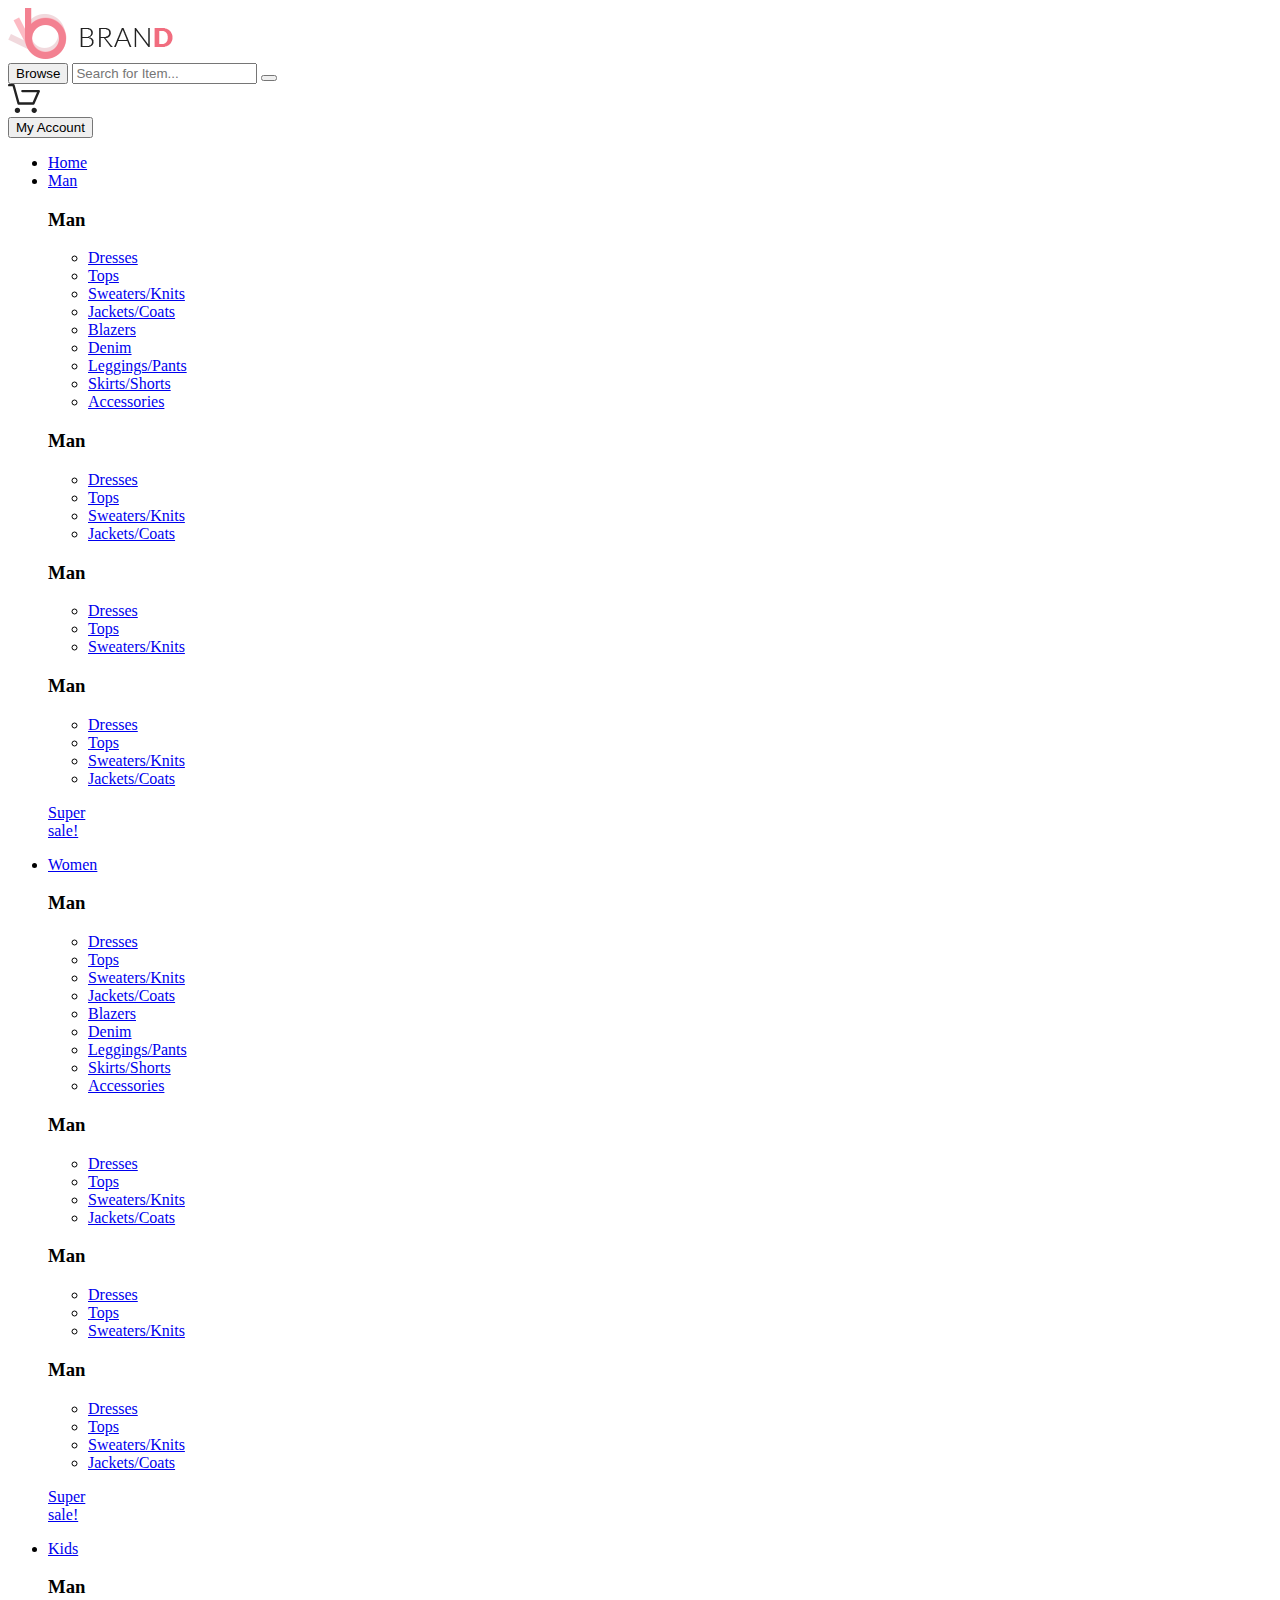
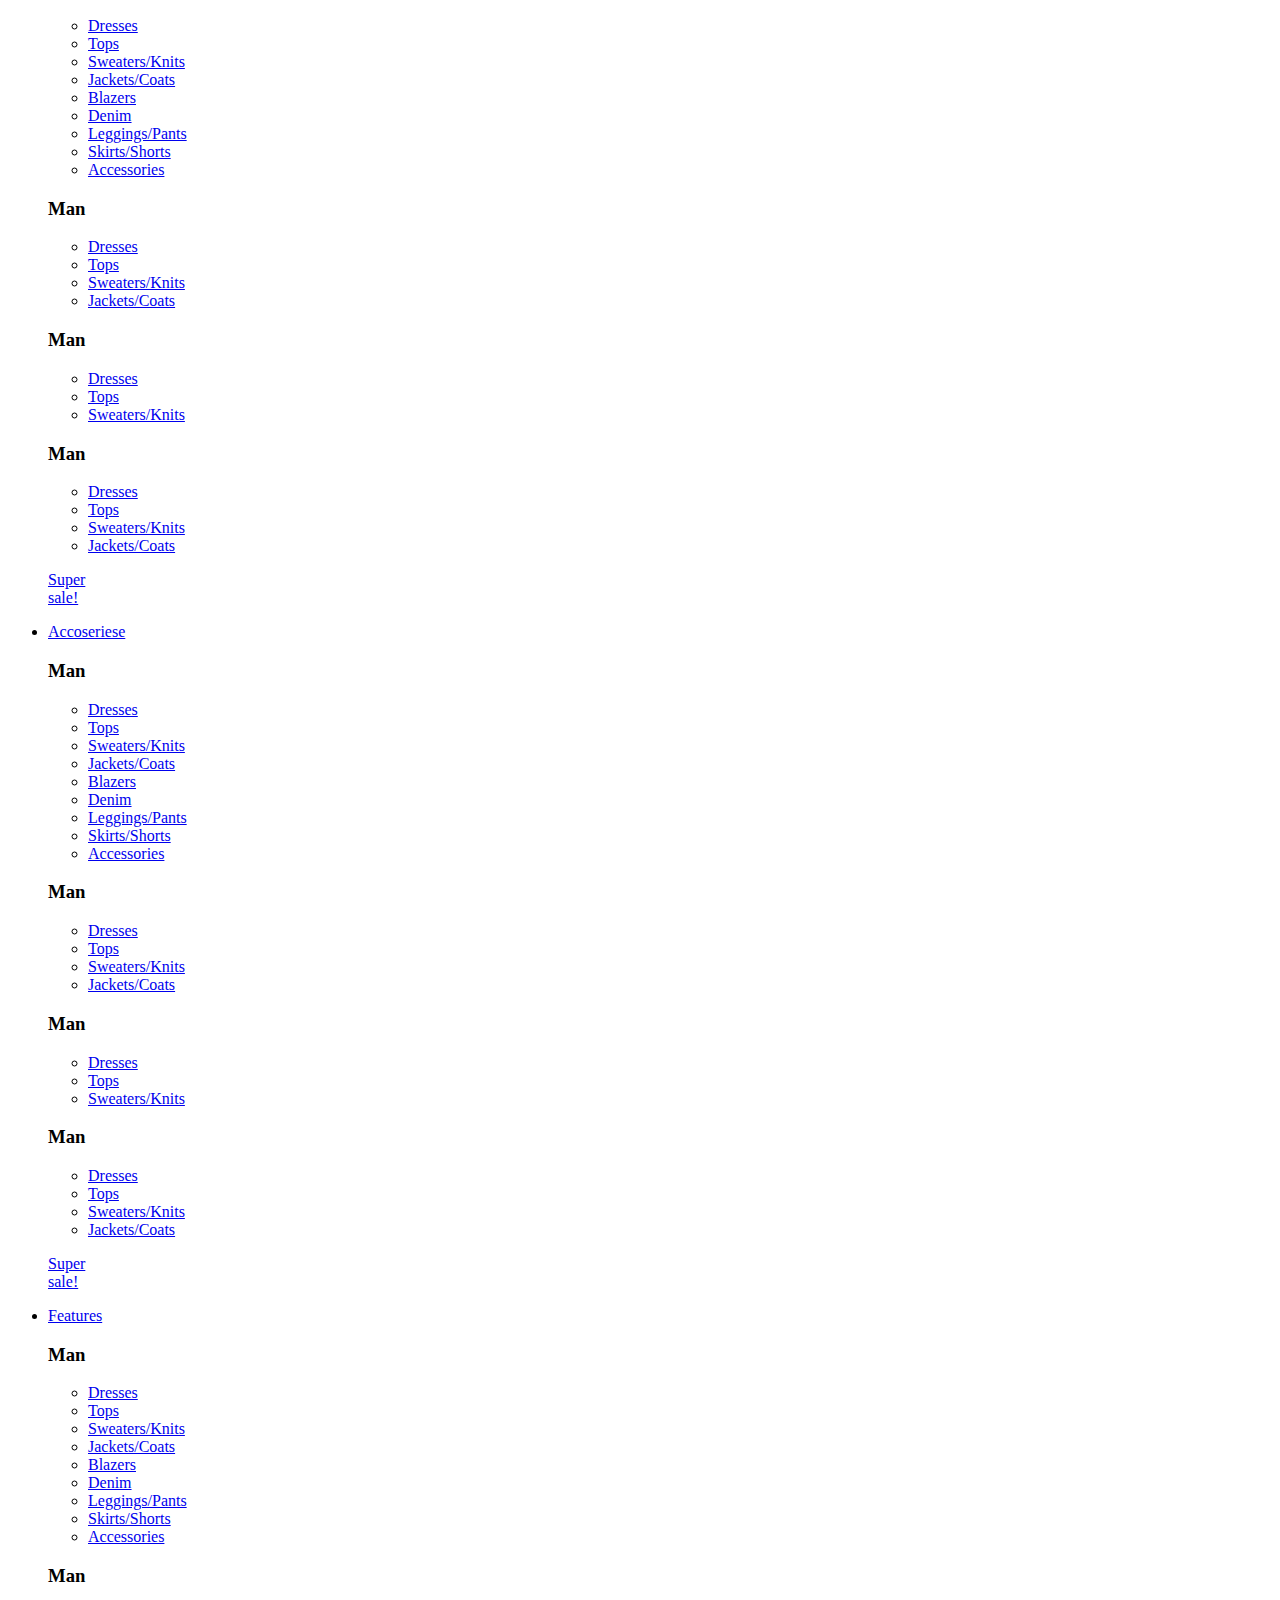
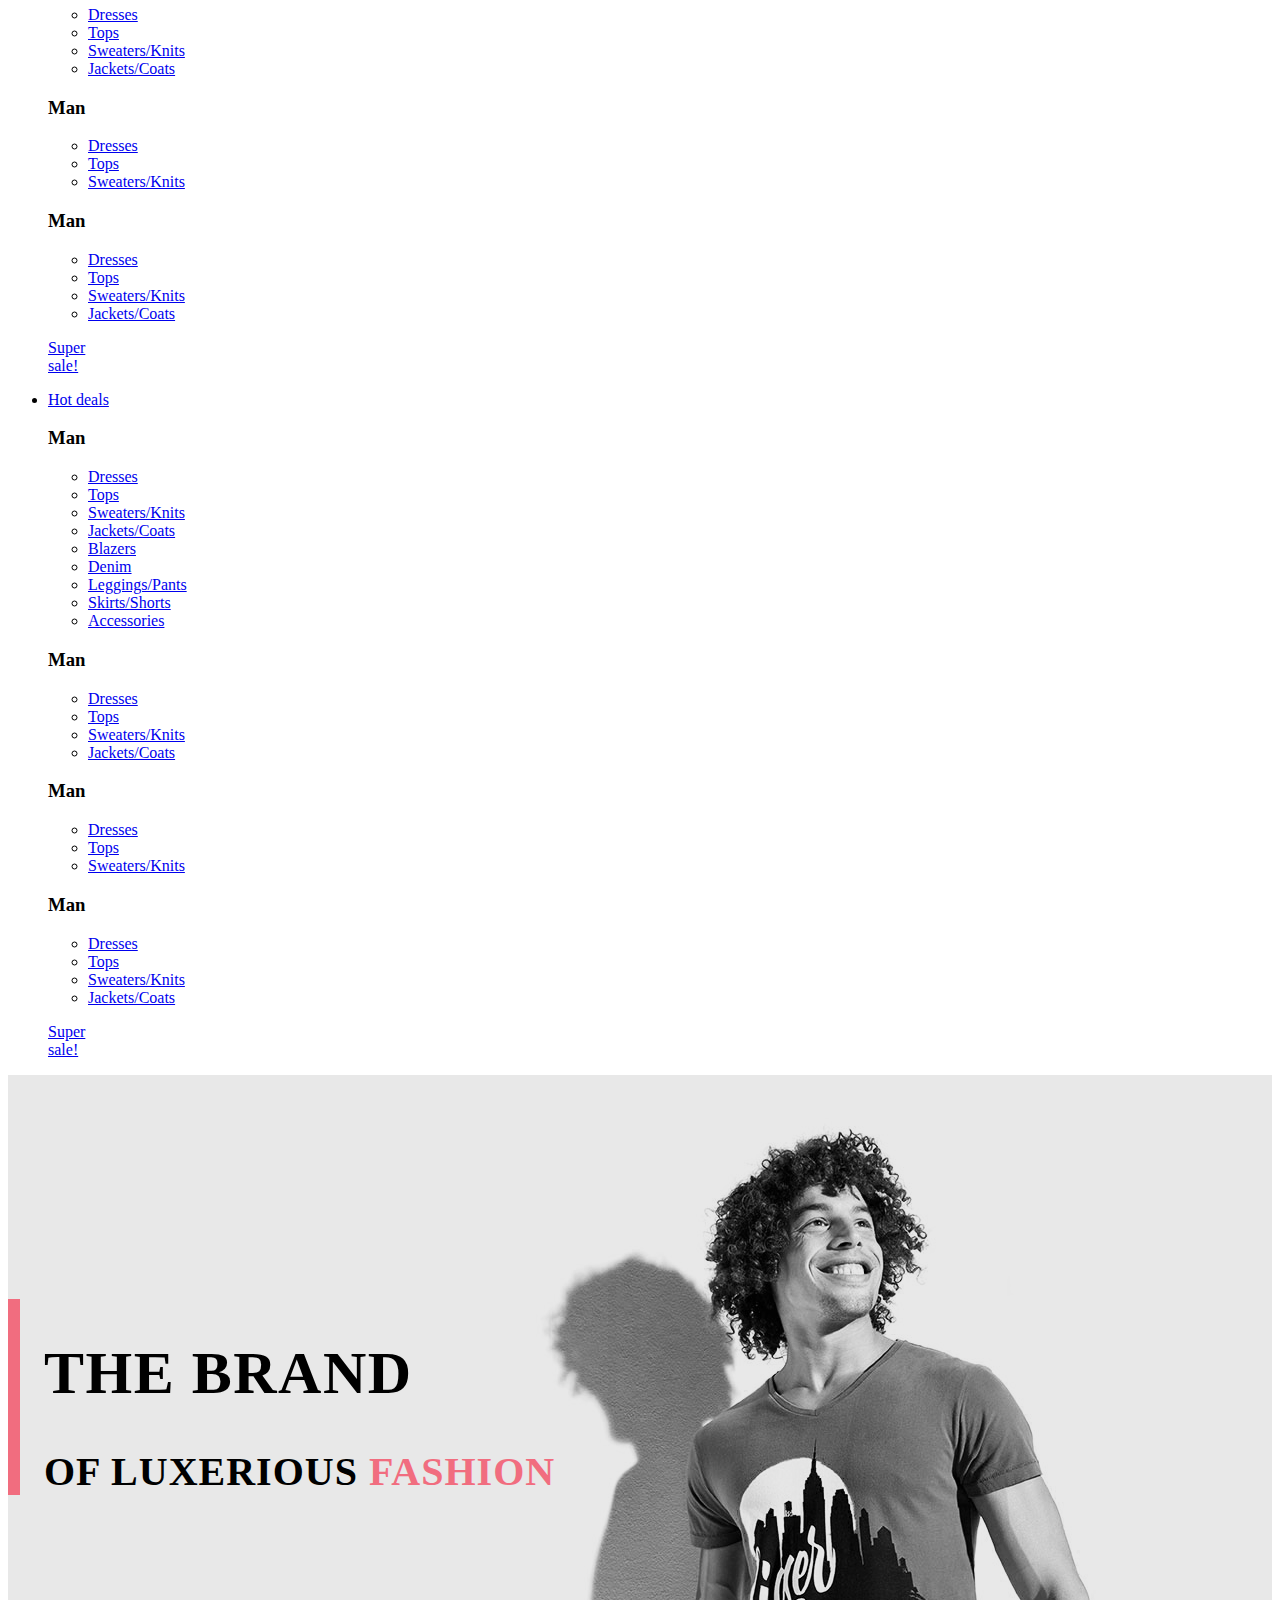
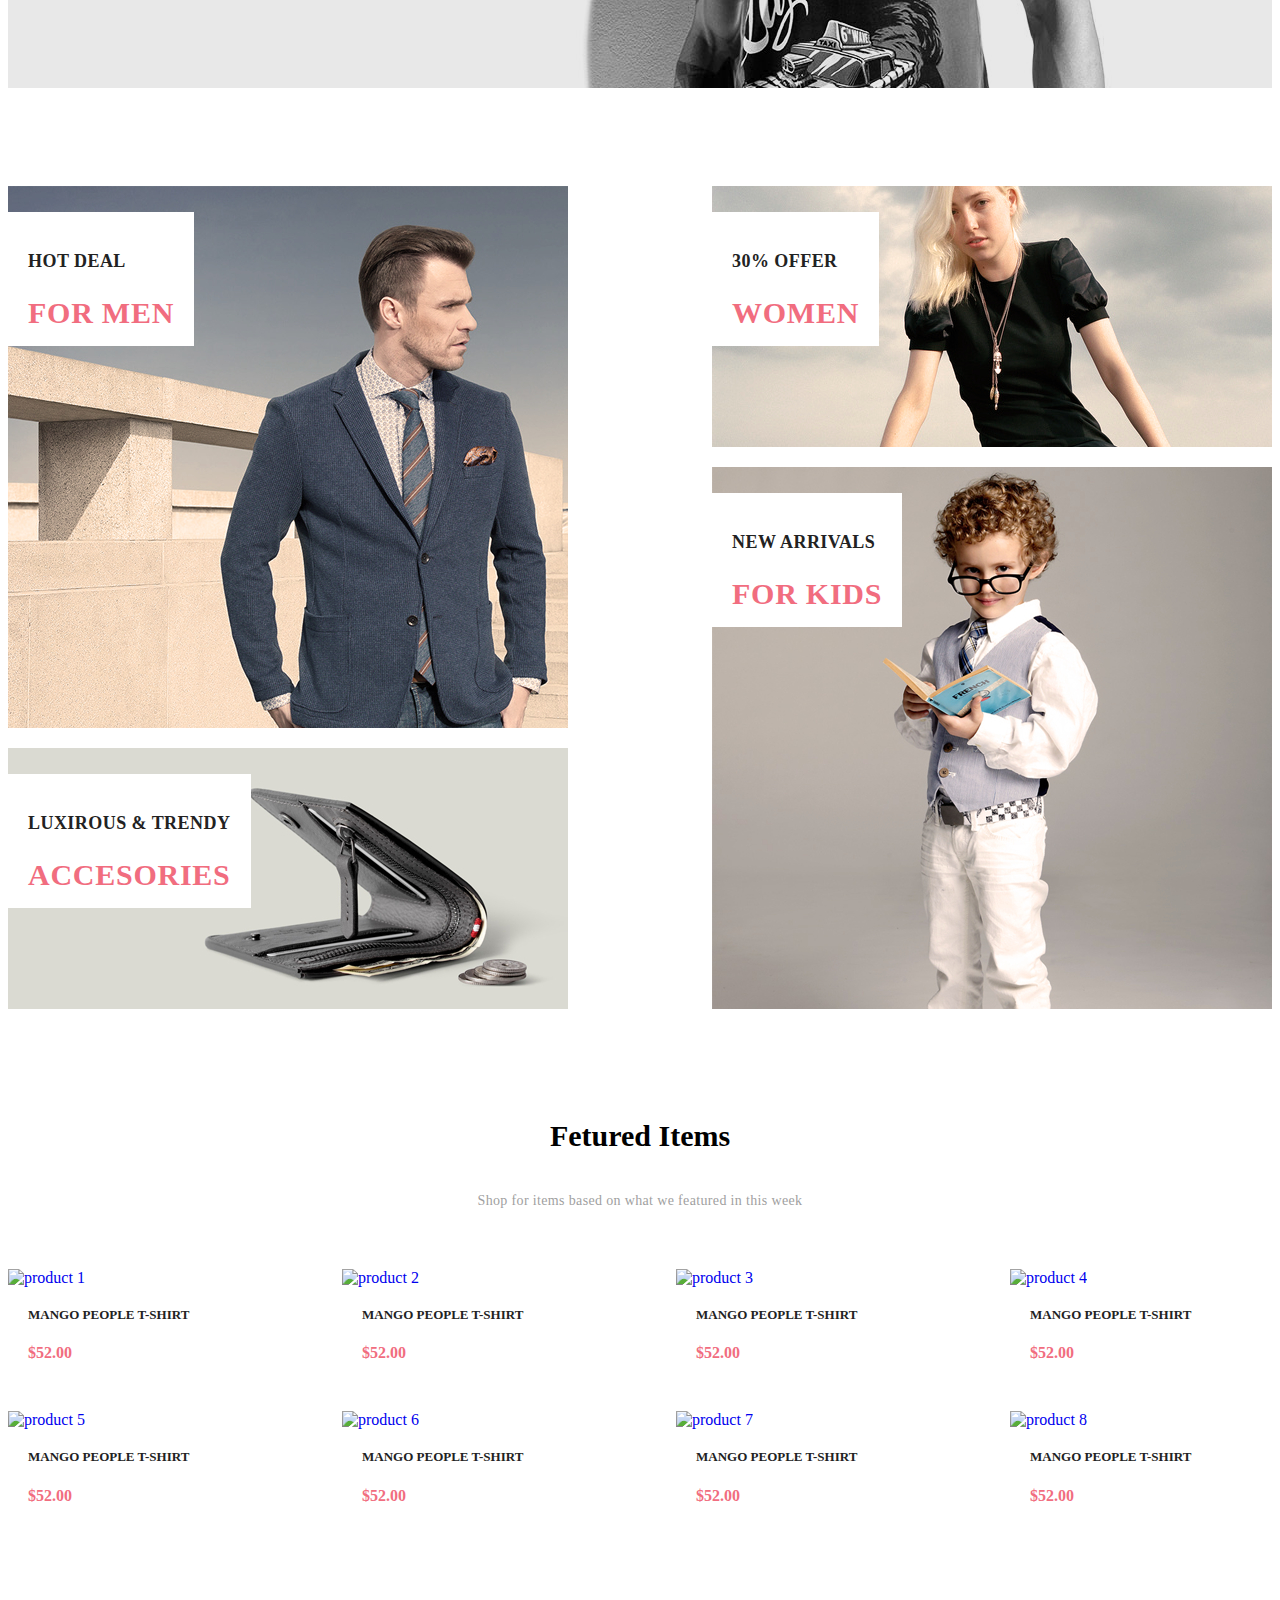
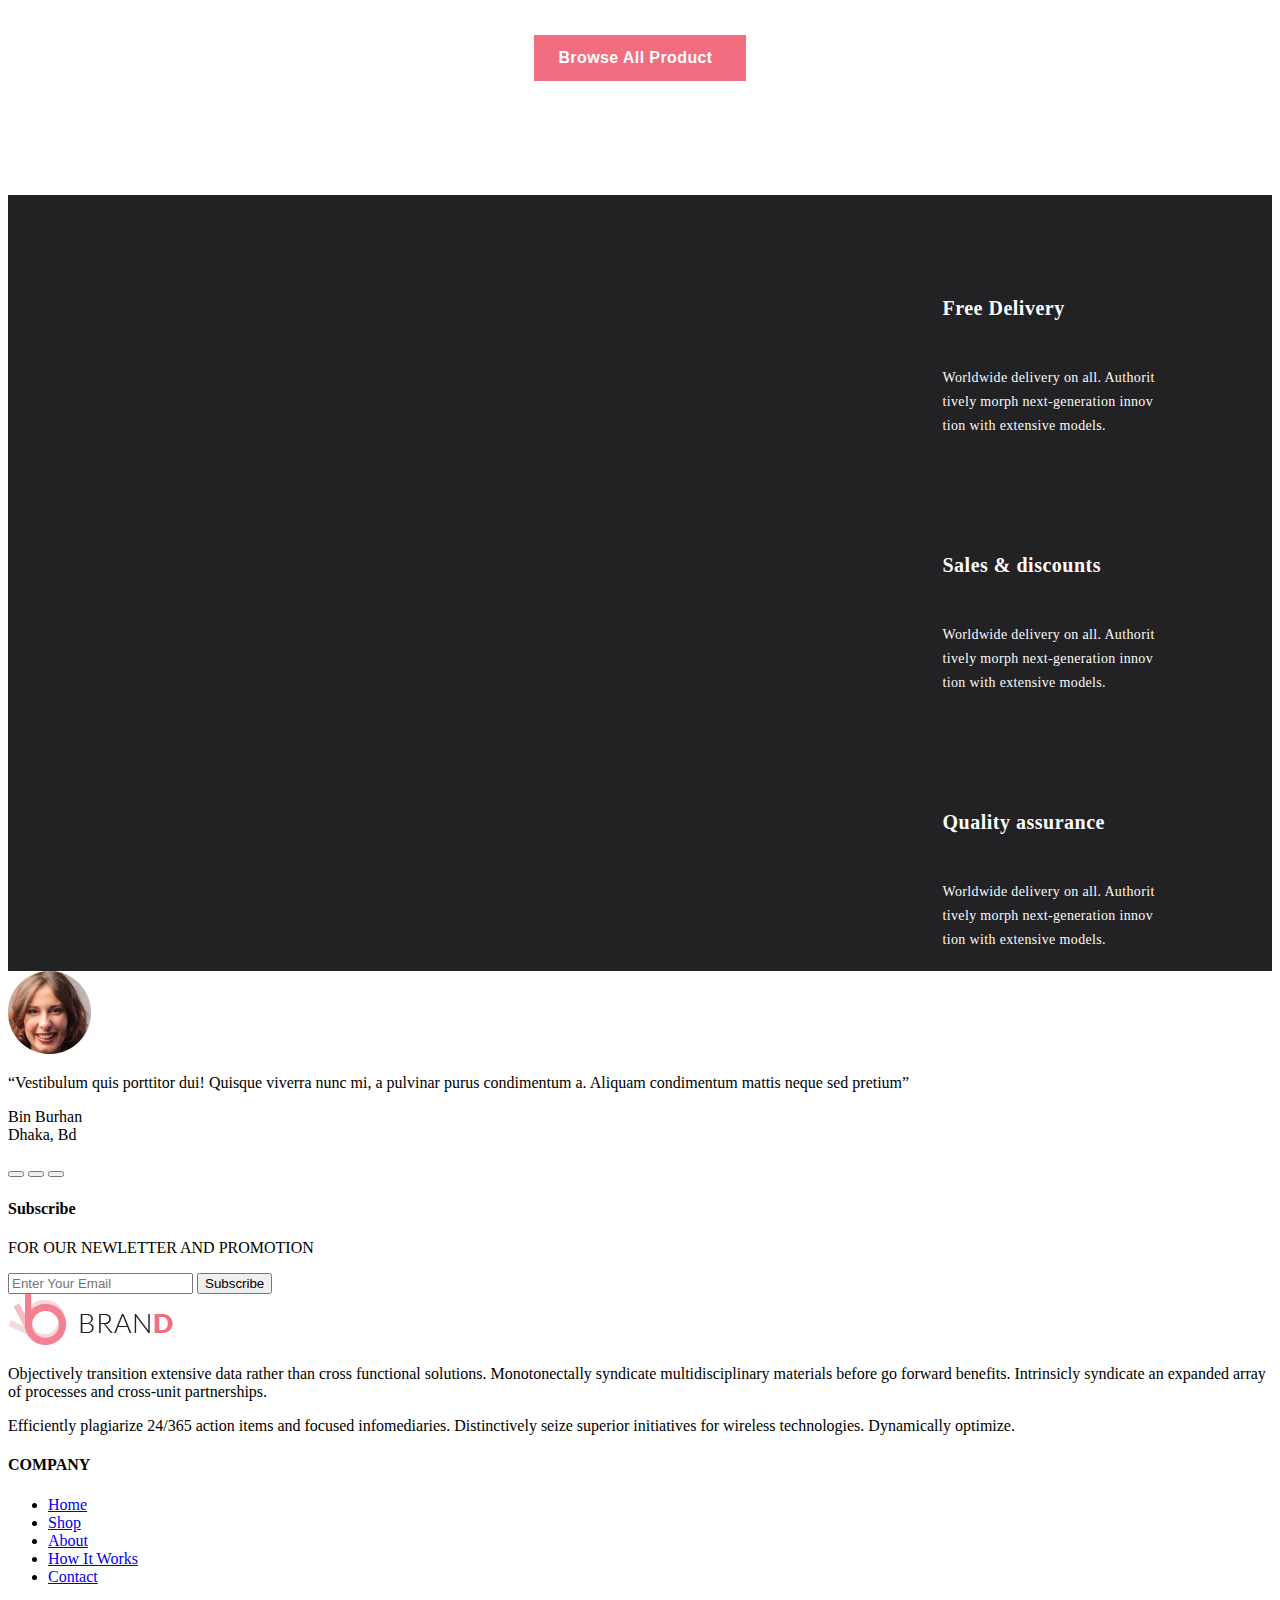
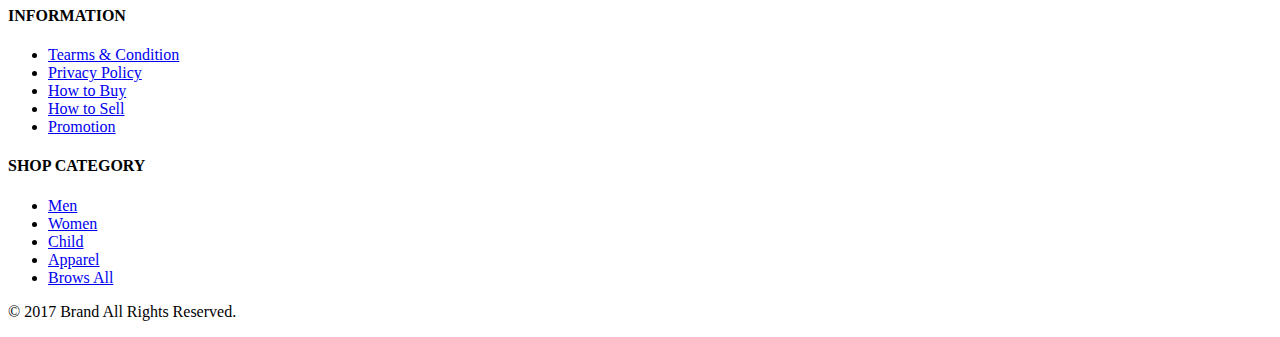
==== commit b8cfad45: "add page cart & sass" ====
--- a/index.html
+++ b/index.html
@@ -8,7 +8,7 @@
     <title>Main page</title>
     <link rel="stylesheet" type="text/css" href="//fonts.googleapis.com/css?family=Lato">
     <link rel="stylesheet" href="//use.fontawesome.com/releases/v5.15.2/css/all.css" integrity="sha384-vSIIfh2YWi9wW0r9iZe7RJPrKwp6bG+s9QZMoITbCckVJqGCCRhc+ccxNcdpHuYu" crossorigin="anonymous">
-    <link rel="stylesheet" href="./assets/css/main.css">
+    <link rel="stylesheet" href="./assets/css/index.css">
 </head>
 <body>
 <header>
--- a/assets/css/index.css
+++ b/assets/css/index.css
@@ -0,0 +1,243 @@
+.header__box-banner {
+    background-color: #e8e8e8;
+}
+.header__box-banner__block {
+    height: 613px;
+    background: url("../images/banner.png");
+}
+.header__box-banner__block-text {
+    margin-top: 224px;
+    border-left: 12px solid #f16d7f;
+    float: left;
+    padding-left: 12px;
+}
+.banner__text-heading {
+    padding-left: 12px;
+    font-weight: 900;
+    font-size: 60px;
+    letter-spacing: 1.5px;
+    text-transform: uppercase;
+}
+.banner__text-desc {
+    padding-left: 12px;
+    font-weight: 900;
+    font-size: 40px;
+    letter-spacing: 1px;
+}
+.banner__text-desc_pink {
+    color: #f16d7f;
+}
+.main__box-shop__category {
+    margin-top: 98px;
+    display: flex;
+    justify-content: space-between;
+}
+.main__box-shop__category_block-right {
+    margin-left: 20px;
+}
+.shop__category-block {
+    display: block;
+    position: relative;
+}
+.shop__category-block__1 {
+    width: 560px;
+    height: 542px;
+    background: url("../images/category_1.jpg");
+}
+.shop__category-block__2 {
+    margin-top: 20px;
+    width: 560px;
+    height: 261px;
+    background: url("../images/category_2.jpg");
+}
+.shop__category-block__3 {
+    width: 560px;
+    height: 261px;
+    background: url("../images/category_3.jpg");
+}
+.shop__category-block__4 {
+    margin-top: 20px;
+    width: 560px;
+    height: 542px;
+    background: url("../images/category_4.jpg");
+}
+.shop__category-block-text {
+    position: absolute;
+    top: 26px;
+    background-color: #ffffff;
+    padding: 16px 20px;
+}
+.category__text-heading {
+    color: #222222;
+    font-size: 18px;
+    font-weight: 900;
+    text-align: left;
+    letter-spacing: 0.45px;
+    text-transform: uppercase;
+}
+.category__text-desc {
+    font-weight: 900;
+    text-align: left;
+    color: #f16d7f;
+    font-size: 30px;
+    letter-spacing: 0.75px;
+    text-transform: uppercase;
+}
+.main__box-shop__block-products {
+    margin-top: 100px;
+}
+.block-products__heading {
+    font-size: 30px;
+    font-weight: 700;
+    font-style: normal;
+    letter-spacing: normal;
+    line-height: 54px;
+    text-align: center;
+}
+.block-products__text {
+    color: #9f9f9f;
+    font-size: 14px;
+    font-weight: 400;
+    text-align: center;
+    letter-spacing: 0.35px;
+    padding-bottom: 20px;
+}
+.main__box-shop__block-products_list {
+    display: flex;
+    flex-wrap: wrap;
+    justify-content: space-between;
+    margin-top: 40px;
+}
+.block-product__item {
+    position: relative;
+    width: 262px;
+    margin-bottom: 32px;
+}
+.block-product__item-link {
+    text-decoration: none;
+}
+.block-product__item:hover .block-product__item-card-add {
+    display: flex;
+}
+.block-product__item:hover {
+    box-shadow: 0 5px 8px rgba(0, 0, 0, 0.16);
+}
+.block-product__item-img {
+    width: 100%;
+}
+.block-product__item:hover .block-product__item-img {
+    filter: brightness(50%);
+}
+.block-product__item-heading {
+    color: #222222;
+    margin-top: 20px;
+    margin-left: 20px;
+    font-size: 13px;
+    text-transform: uppercase;
+}
+.block-product__item-price {
+    margin-top: 17px;
+    margin-left: 20px;
+    margin-bottom: 17px;
+    color: #f16d7f;
+    font-size: 16px;
+    font-weight: 700;
+}
+.block-product__item-card-add {
+    position: absolute;
+    top: 98px;
+    display: none;
+    justify-content: center;
+    width: 100%;
+}
+.item-card-add__link {
+    border: 1px solid #ffffff;
+    padding: 8px 12px;
+    color: #ffffff;
+    font-size: 13px;
+    font-weight: 700;
+    text-decoration: none;
+    display: flex;
+    align-items: center;
+}
+.item-card-add__link:hover {
+    box-shadow: 0 0 10px #fff;
+}
+.item-card-add__img {
+    margin-right: 7px;
+}
+.block-product__button-block {
+    text-align: center;
+    clear: both;
+}
+.block-product__button-all {
+    margin-top: 80px;
+    color: #ffffff;
+    font-size: 16px;
+    font-weight: 700;
+    background-color: #f16d7f;
+    padding: 14px 24px;
+    letter-spacing: 0.4px;
+    border: solid 1px #ffffff;
+}
+.block-product__button-all:hover {
+    border: solid 1px #f16d7f;
+    background-color: #ffffff;
+    color: #f16d7f;
+}
+.block-product__button-arrow {
+    padding-left: 9px;
+}
+.main__box-shop__feature {
+    margin-top: 113px;
+    display: flex;
+    justify-content: center;
+    background-color: #222224;
+}
+.main__box-shop__feature-img {
+    width: 767px;
+    height: 529px;
+    background: url("../images/feature.jpg");
+}
+.main__box-shop__feature-block {
+    padding-left: 32px;
+    padding-right: 43px;
+}
+.feature-block {
+    margin-top: 55px;
+    margin-bottom: 5px;
+    display: flex;
+    justify-content: space-between;
+}
+.feature-block__text {
+    width: 229px;
+    padding-left: 33px;
+}
+.feature-block__heading {
+    color: #fbfbfb;
+    font-size: 20px;
+    font-weight: 700;
+    letter-spacing: 0.5px;
+    width: 219px;
+}
+.feature-block__desc {
+    margin-top: 17px;
+    color: #fbfbfb;
+    font-size: 14px;
+    font-weight: 300;
+    line-height: 24px;
+    text-align: left;
+    letter-spacing: 0.35px;
+}
+.feature-block__icon {
+    width: 45px;
+}
+.feature-block__icon1 {
+    background: url("../images/delivery.svg") no-repeat top center ;
+}
+.feature-block__icon2 {
+    background: url("../images/sales.svg") no-repeat top center;
+}
+.feature-block__icon3 {
+    background: url("../images/quality.svg") no-repeat top center;
+}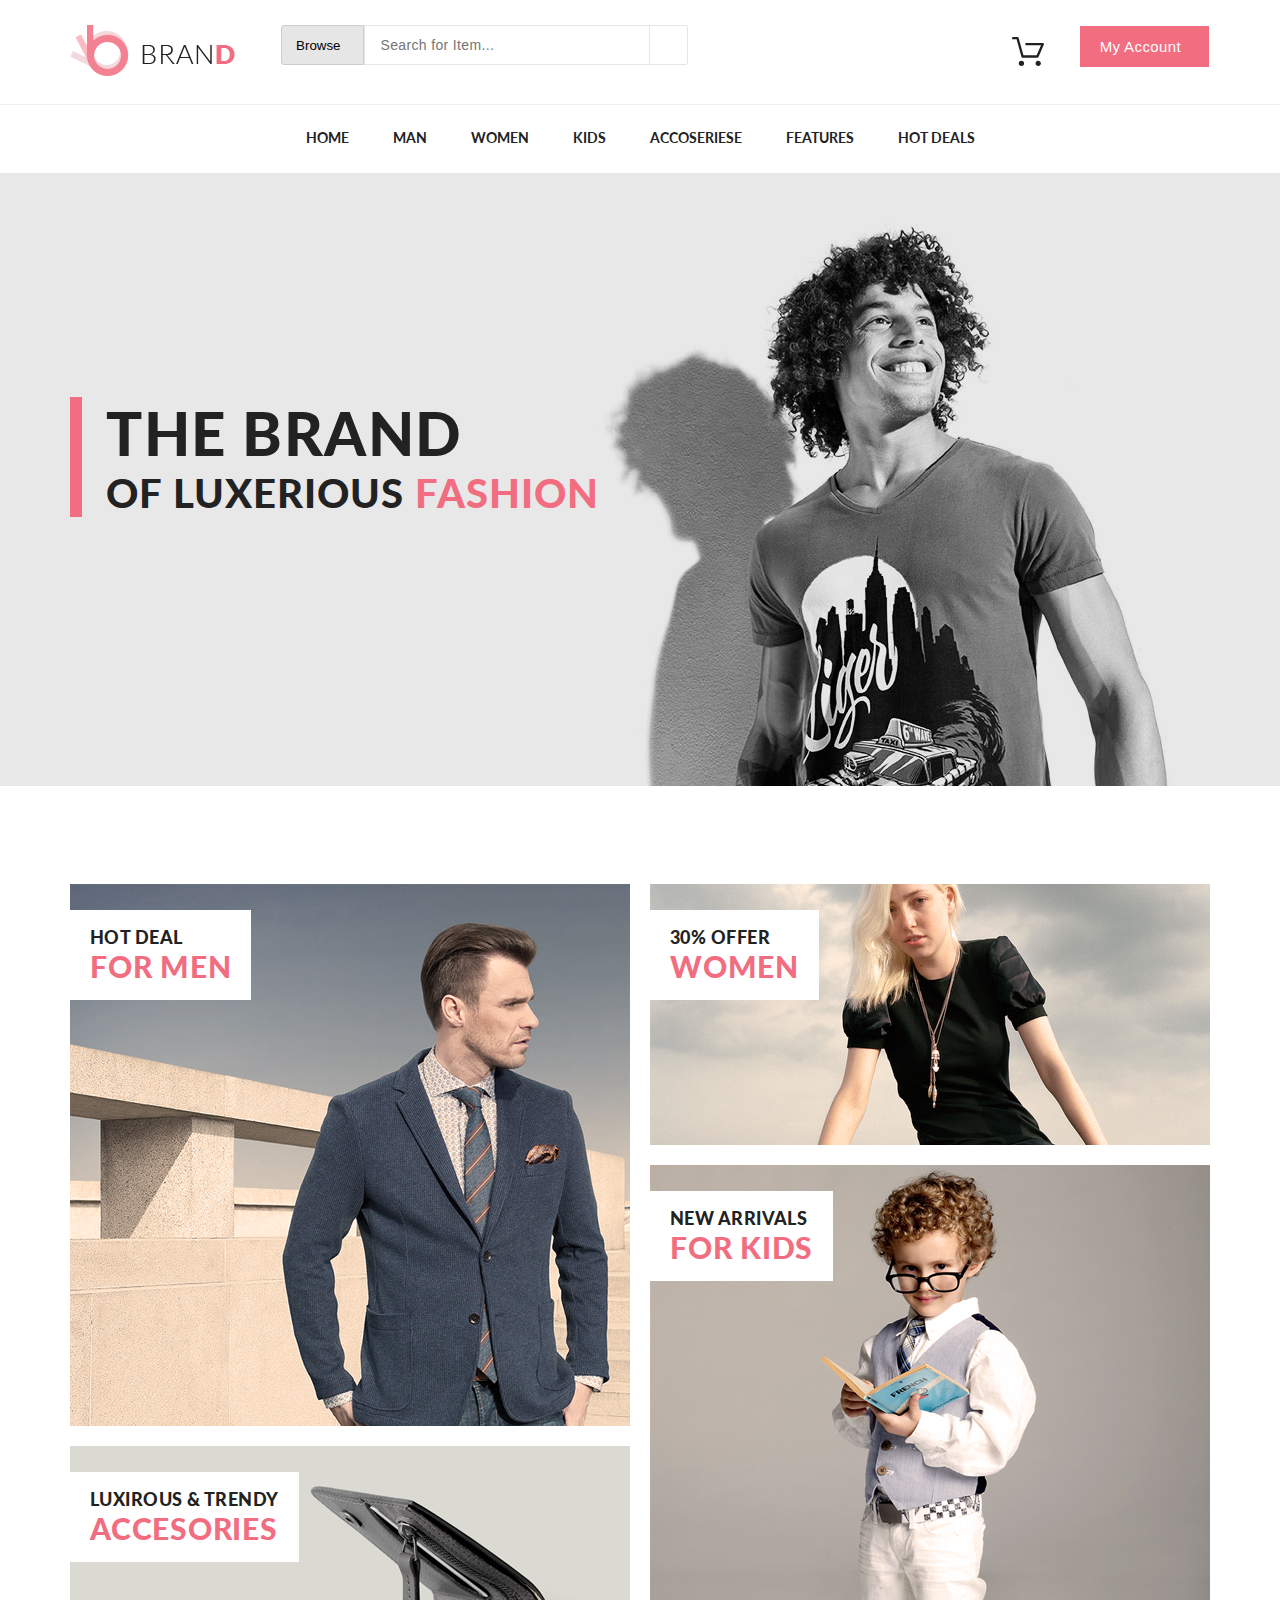
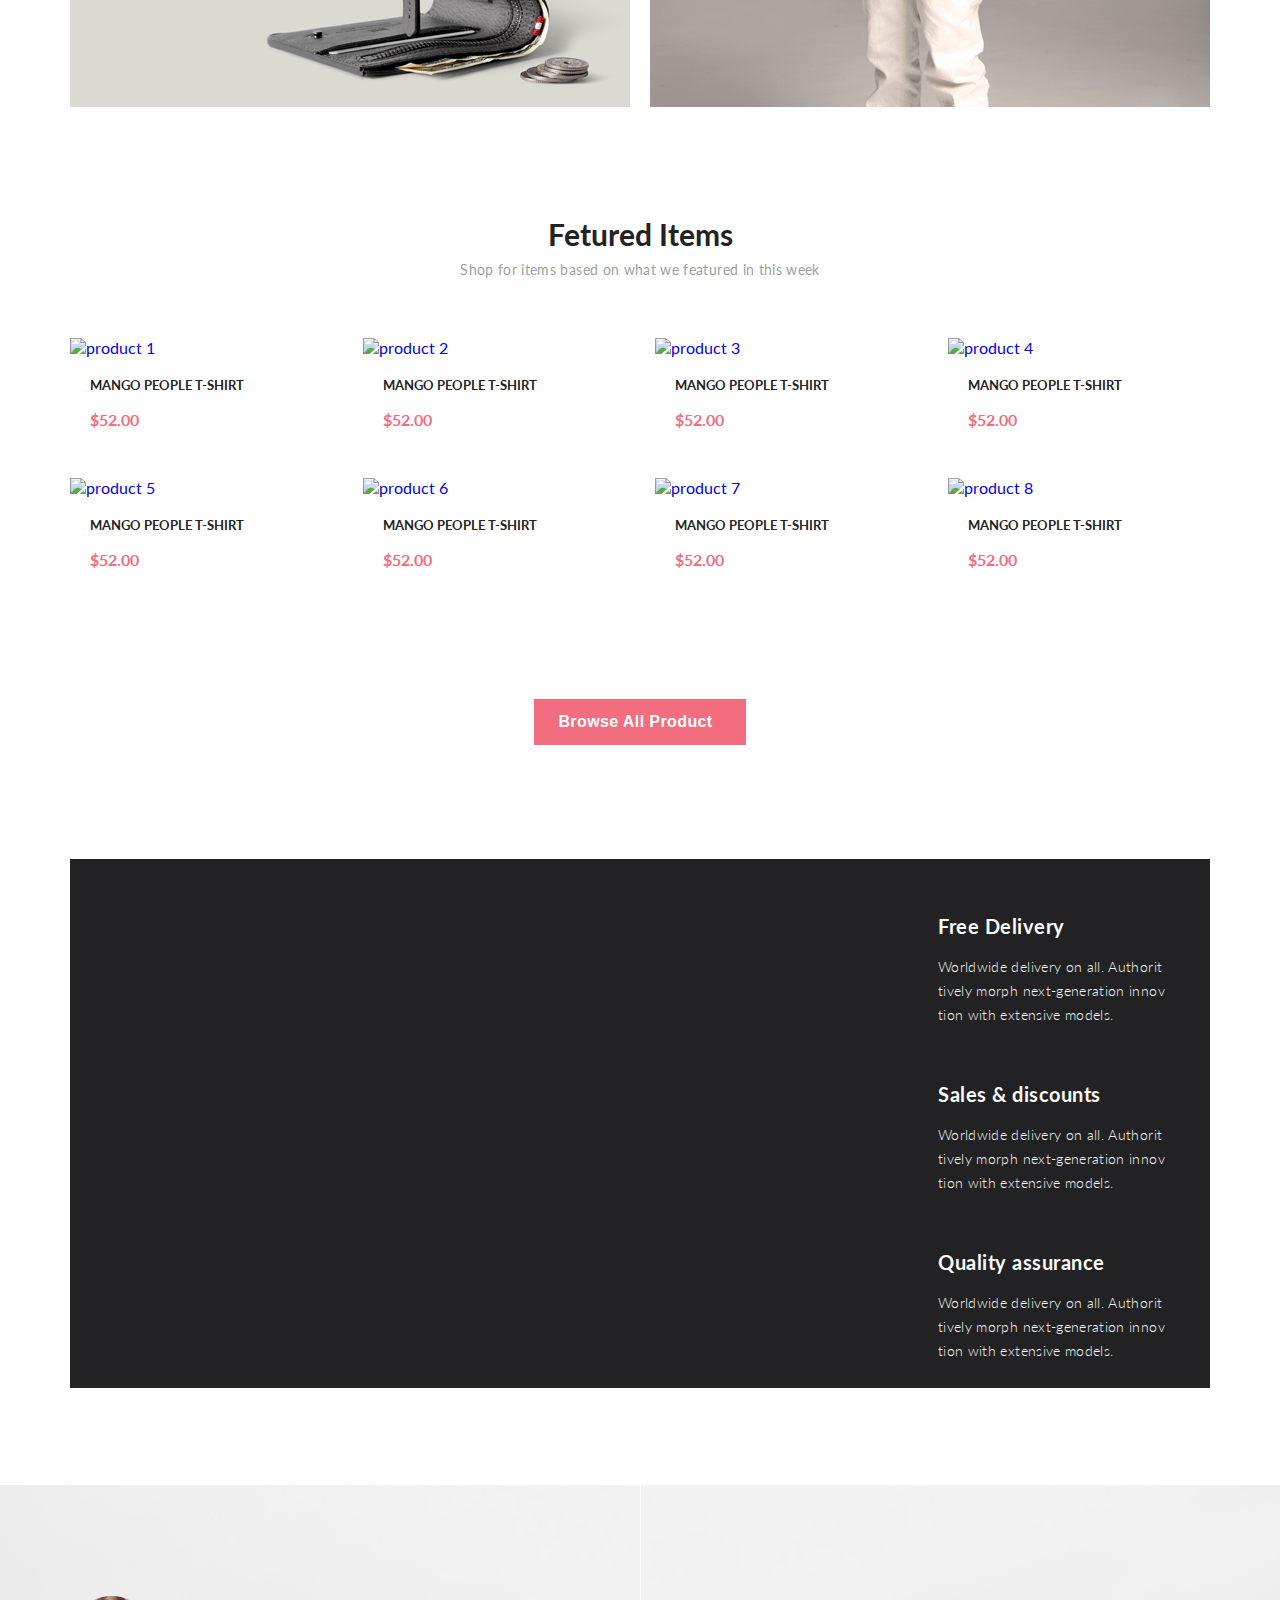
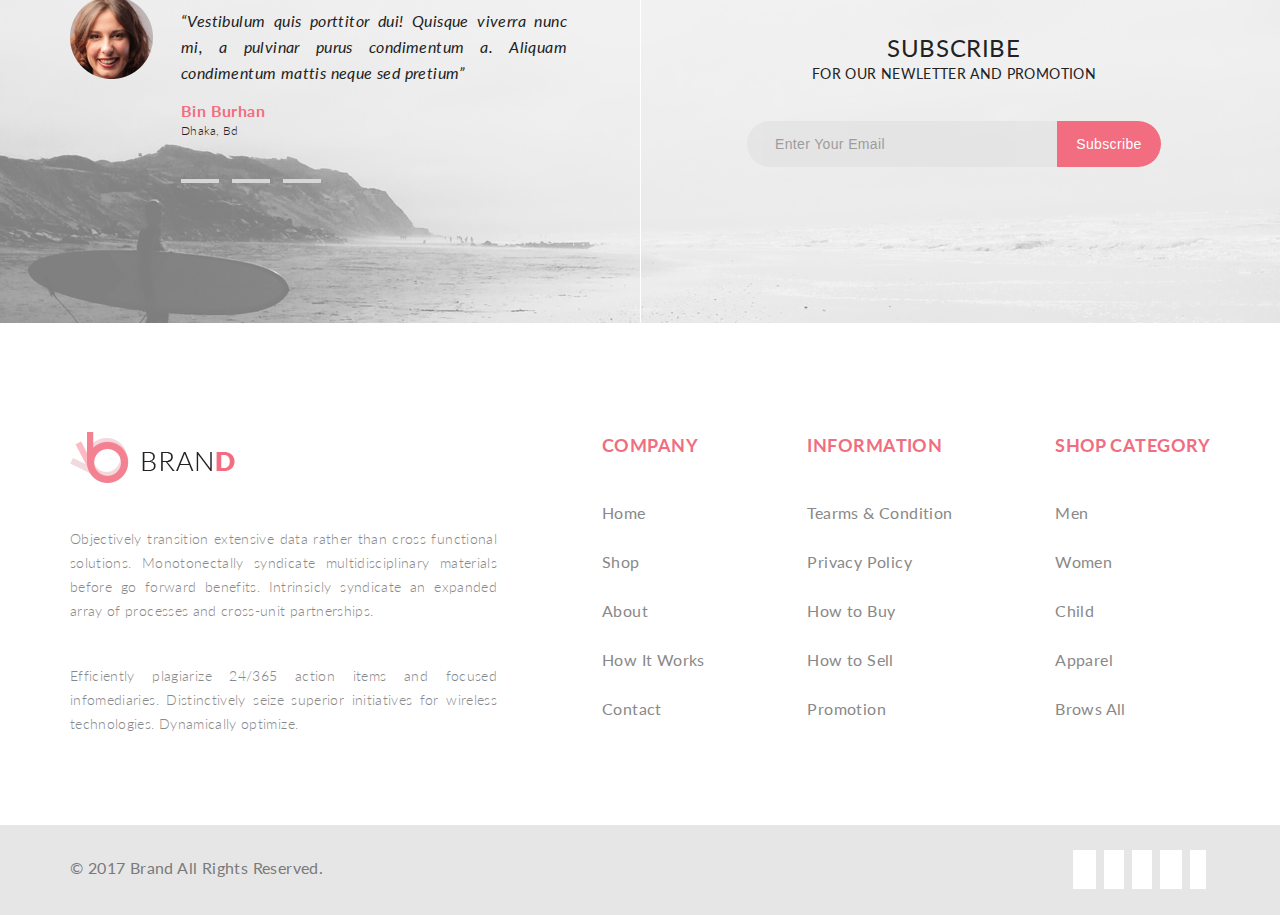
==== commit 6c5dddd8: "page shop: fix" ====
--- a/index.html
+++ b/index.html
@@ -511,7 +511,6 @@
                 </form>
             </div>
         </div>
-
     </section>
 </main>
 <footer>
--- a/assets/css/index.css
+++ b/assets/css/index.css
@@ -1,243 +1,819 @@
+* {
+  margin: 0;
+  padding: 0;
+}
+
+body {
+  font-family: Lato;
+  color: #222222;
+  font-style: normal;
+  font-weight: normal;
+  letter-spacing: normal;
+  line-height: normal;
+}
+
+button {
+  font-style: normal;
+  font-weight: normal;
+  letter-spacing: normal;
+  line-height: normal;
+}
+
+header__box-top {
+  box-shadow: 0 0 10px rgba(0, 0, 0, 0.17);
+  border-top: 3px solid #ececec;
+}
+
+.container {
+  max-width: 1140px;
+  margin: 0 auto;
+}
+
+.header__box {
+  margin-top: 25px;
+  margin-bottom: 25px;
+  display: flex;
+  justify-content: space-between;
+  list-style-type: none;
+}
+
+.header__box-search {
+  padding-right: 315px;
+  padding-left: 37px;
+}
+
+.header__box-search__form {
+  display: flex;
+  justify-content: left;
+}
+
+.search__form-browse {
+  border-radius: 3px 0 0 3px;
+  border: 1px solid #cdcdcc;
+  background-color: #e6e6e6;
+  padding: 10px 14px;
+}
+
+.search__form-input {
+  width: 268px;
+  height: 38px;
+  border: 1px solid #e6e6e6;
+  background-color: #ffffff;
+  padding-left: 16px;
+  color: #a4a4a4;
+  font-size: 14px;
+  font-weight: 300;
+  line-height: 32px;
+  letter-spacing: 0.35px;
+}
+
+.search__form-submit {
+  width: 38px;
+  height: 40px;
+  border-left: none;
+  border-radius: 0 3px 3px 0;
+  border-right: 1px solid #e6e6e6;
+  border-top: 1px solid #e6e6e6;
+  border-bottom: 1px solid #e6e6e6;
+  background-color: #ffffff;
+  color: #a4a4a4;
+  font-size: 12px;
+  font-weight: 300;
+}
+
+.search__form-input:focus,
+.search__form-submit:focus {
+  outline: none;
+}
+
+.header__box-cart {
+  padding-top: 12px;
+  padding-right: 26px;
+}
+
+.account__button {
+  border: solid 1px #ffffff;
+  background-color: #f16d7f;
+  padding: 12px 20px;
+  color: #ffffff;
+  font-size: 15px;
+  font-weight: 400;
+  text-align: right;
+  letter-spacing: 0.38px;
+}
+
+.account__button:hover {
+  border: solid 1px #f16d7f;
+  background-color: #ffffff;
+  color: #f16d7f;
+}
+
+.account__button-arrow {
+  padding-left: 8px;
+}
+
+.header__box-menu {
+  border-top: 1px solid #ececec;
+}
+
+.header__box-menu__list {
+  display: flex;
+  justify-content: center;
+  list-style-type: none;
+  margin-top: 19px;
+  margin-bottom: 22px;
+  line-height: 26px;
+}
+
+.header__box-menu__list_el {
+  position: relative;
+}
+
+.header__box-menu__list_el:hover .menu__list_el-mega__box {
+  z-index: 1;
+  display: flex;
+}
+
+.header__box-menu__list_el_last:hover .menu__list_el-mega__box {
+  display: flex;
+  right: 0;
+}
+
+.header__box-menu__list_el_last:hover .menu__list_el-mega__box:before {
+  top: -5px;
+  right: 55px;
+  left: auto;
+}
+
+.menu__list_el-mega__box {
+  display: none;
+  border-radius: 5px;
+  background-color: #ffffff;
+  border: 1px solid #e8e8e8;
+  padding: 20px;
+  position: absolute;
+  top: 34px;
+}
+
+.menu__list_el-mega__box:before {
+  content: "";
+  display: block;
+  width: 12px;
+  height: 12px;
+  position: absolute;
+  top: -7px;
+  left: 34px;
+  transform: rotate(45deg);
+  border-top: 1px solid #e8e8e8;
+  border-left: 1px solid #e8e8e8;
+  background-color: #ffffff;
+}
+
+.menu__list_el-mega__item {
+  margin-right: 45px;
+}
+
+.menu__list_el-mega__item:last-of-type {
+  margin-right: 0;
+}
+
+.menu__list_el-mega__heading {
+  color: #646464;
+  font-size: 14px;
+  font-weight: 400;
+  text-transform: uppercase;
+  border-bottom: 1px solid #e8e8e8;
+  width: 235px;
+  padding: 8px;
+  margin: 8px;
+}
+
+.menu__list_el-mega__list {
+  list-style-type: none;
+  padding-left: 8px;
+}
+
+.menu__list_el-mega__link {
+  text-decoration: none;
+  color: #646464;
+  line-height: 28px;
+  display: block;
+}
+
+.menu__list_el-mega__link:hover {
+  color: #f16d7f;
+}
+
+.header__box-menu__list_link {
+  margin: 0 22px;
+  font-size: 14px;
+  font-weight: 700;
+  font-style: normal;
+  letter-spacing: normal;
+  line-height: 26px;
+  text-align: left;
+  text-transform: uppercase;
+  text-decoration: none;
+  color: #222222;
+}
+
+.header__box-menu__list_link:hover {
+  color: #f16d7f;
+}
+
+.menu__list-el-mega__sale {
+  position: relative;
+  display: block;
+  text-decoration: none;
+  background: url("../images/super-sale.jpg") no-repeat;
+  width: 255px;
+  height: 118px;
+  margin-top: 22px;
+}
+
+.menu__list-el-mega__sale_text {
+  position: absolute;
+  right: 10px;
+  bottom: 10px;
+  color: #ffffff;
+  font-size: 22px;
+  font-weight: 400;
+  line-height: 28px;
+  text-transform: uppercase;
+  letter-spacing: 0.55px;
+}
+
+.block__page-nav {
+  height: 148px;
+  background-color: #f8f3f4;
+}
+
+.block__page-nav__title {
+  display: block;
+  margin: 0 auto;
+  color: #f16d7f;
+  font-size: 24px;
+  font-weight: 900;
+  font-style: normal;
+  letter-spacing: normal;
+  line-height: 20px;
+  text-align: left;
+  text-transform: uppercase;
+  padding: 65px 0;
+}
+
+.breadcrumb {
+  padding: 64px 0;
+  width: max-content;
+  float: right;
+}
+
+.breadcrumb-item a {
+  color: #636363;
+  font-size: 14px;
+  font-weight: 300;
+  line-height: 20px;
+  text-transform: uppercase;
+  text-decoration: none;
+}
+
+.breadcrumb-item a:hover {
+  color: #f16d7f;
+}
+
+.breadcrumb-item.active {
+  color: #f16d7f;
+  font-size: 14px;
+  font-weight: 700;
+  line-height: 20px;
+  text-transform: uppercase;
+}
+
+.main__box-shop__subscribe {
+  margin-top: 97px;
+  height: 438px;
+  background: url("../images/subscribe-banner.png") no-repeat center #f7f7f8;
+}
+
+.block__subscribe {
+  display: flex;
+  justify-content: space-between;
+}
+
+.block__subscribe-review {
+  margin-top: 111px;
+  display: flex;
+  justify-content: space-between;
+}
+
+.block__subscribe-review__block {
+  margin-left: 28px;
+  margin-top: 12px;
+  width: 386px;
+}
+
+.block__subscribe-review__text {
+  font-size: 16px;
+  font-style: italic;
+  line-height: 26px;
+  text-align: justify;
+  letter-spacing: 0.4px;
+}
+
+.block__subscribe-review__name {
+  margin-top: 12px;
+  font-size: 12px;
+  font-weight: 300;
+  letter-spacing: 0.3px;
+  line-height: 14px;
+}
+
+.review__name-pink {
+  color: #f16d7f;
+  font-size: 16px;
+  font-weight: 700;
+  letter-spacing: 0.4px;
+  line-height: 26px;
+}
+
+.block__subscribe-review__selecters {
+  margin-top: 41px;
+  display: flex;
+  justify-content: left;
+}
+
+.review__selecters-item {
+  width: 38px;
+  height: 4px;
+  background-color: #d6d6d6;
+  margin-right: 13px;
+  border: none;
+}
+
+.review__selecters-item:hover {
+  background-color: #f16d7f;
+}
+
+.block__subscribe-form {
+  margin-top: 148px;
+  margin-right: 49px;
+}
+
+.block__subscribe-form__heading {
+  font-weight: 400;
+  text-align: center;
+  font-size: 24px;
+  letter-spacing: 0.6px;
+  text-transform: uppercase;
+}
+
+.block__subscribe-form__text {
+  font-size: 14px;
+  font-weight: 400;
+  text-align: center;
+  letter-spacing: 0.35px;
+  line-height: 24px;
+  text-transform: uppercase;
+  padding-bottom: 35px;
+}
+
+.block__subscribe-form__item {
+  display: flex;
+  justify-content: left;
+}
+
+.subscribe__form-input {
+  border: #e1e1e1;
+  border-bottom-left-radius: 23px;
+  border-top-left-radius: 23px;
+  background-color: #e1e1e1;
+  width: 282px;
+  height: 46px;
+  opacity: 0.67;
+  color: #222224;
+  font-size: 14px;
+  font-weight: 400;
+  padding-left: 28px;
+  letter-spacing: 0.35px;
+}
+
+.subscribe__form-button {
+  width: 104px;
+  height: 46px;
+  border: #f16d7f;
+  border-bottom-right-radius: 23px;
+  border-top-right-radius: 23px;
+  background-color: #f16d7f;
+  color: #ffffff;
+  font-size: 14px;
+  font-weight: 400;
+  letter-spacing: 0.35px;
+}
+
+.subscribe__form-input:focus,
+.subscribe__form-button:focus {
+  outline: none;
+}
+
+.footer__box {
+  margin-top: 109px;
+  display: flex;
+  justify-content: space-between;
+  padding-bottom: 89px;
+}
+
+.footer__box-brand {
+  width: 427px;
+}
+
+.footer__box-brand__text {
+  margin-top: 41px;
+  color: #898989;
+  font-size: 14px;
+  font-weight: 300;
+  line-height: 24px;
+  text-align: justify;
+  letter-spacing: 0.35px;
+}
+
+.footer__box-block_menu {
+  display: flex;
+  justify-content: space-between;
+  margin-left: 63px;
+  width: 608px;
+}
+
+.footer__box-menu__heading {
+  color: #f16d7f;
+  font-size: 18px;
+  font-weight: 700;
+  line-height: 26px;
+  text-transform: uppercase;
+  letter-spacing: 0.45px;
+}
+
+.footer__box-menu__list {
+  list-style-type: none;
+  margin-top: 45px;
+}
+
+.menu__list-el {
+  margin-top: 30px;
+}
+
+.menu__list-el__link {
+  color: #898989;
+  font-size: 16px;
+  font-weight: 400;
+  letter-spacing: 0.4px;
+  text-decoration: none;
+}
+
+.menu__list-el__link:hover {
+  color: #f16d7f;
+}
+
+.footer__box-bottom {
+  background-color: #e6e6e6;
+}
+
+.footer__box-bottom__block {
+  display: flex;
+  justify-content: space-between;
+}
+
+.bottom__copyright-text {
+  padding-top: 33px;
+  padding-bottom: 32px;
+  color: #7a7a7a;
+  font-size: 16px;
+  font-weight: 400;
+  letter-spacing: 0.4px;
+}
+
+.footer__box-bottom__social {
+  padding: 24px 0;
+}
+
+.bottom__social {
+  margin: 0 4px;
+  color: #b2b2b2;
+  background-color: #ffffff;
+  font-size: 16px;
+  font-weight: 400;
+  line-height: 42px;
+  letter-spacing: 0.4px;
+  padding: 10px;
+}
+
+.bottom__social-facebook {
+  padding-left: 11px;
+  padding-right: 12px;
+}
+
+.bottom__social-pinterest {
+  padding-left: 11px;
+  padding-right: 11px;
+}
+
+.bottom__social-google-plus {
+  padding-left: 11px;
+  padding-right: 5px;
+}
+
+.bottom__social:hover {
+  color: #f7f7f8;
+  background-color: #f16d7f;
+}
+
 .header__box-banner {
-    background-color: #e8e8e8;
-}
+  background-color: #e8e8e8;
+}
+
 .header__box-banner__block {
-    height: 613px;
-    background: url("../images/banner.png");
-}
+  height: 613px;
+  background: url("../images/banner.png");
+}
+
 .header__box-banner__block-text {
-    margin-top: 224px;
-    border-left: 12px solid #f16d7f;
-    float: left;
-    padding-left: 12px;
-}
+  margin-top: 224px;
+  border-left: 12px solid #f16d7f;
+  float: left;
+  padding-left: 12px;
+}
+
 .banner__text-heading {
-    padding-left: 12px;
-    font-weight: 900;
-    font-size: 60px;
-    letter-spacing: 1.5px;
-    text-transform: uppercase;
-}
+  padding-left: 12px;
+  font-weight: 900;
+  font-size: 60px;
+  letter-spacing: 1.5px;
+  text-transform: uppercase;
+}
+
 .banner__text-desc {
-    padding-left: 12px;
-    font-weight: 900;
-    font-size: 40px;
-    letter-spacing: 1px;
-}
+  padding-left: 12px;
+  font-weight: 900;
+  font-size: 40px;
+  letter-spacing: 1px;
+}
+
 .banner__text-desc_pink {
-    color: #f16d7f;
-}
+  color: #f16d7f;
+}
+
 .main__box-shop__category {
-    margin-top: 98px;
-    display: flex;
-    justify-content: space-between;
-}
+  margin-top: 98px;
+  display: flex;
+  justify-content: space-between;
+}
+
 .main__box-shop__category_block-right {
-    margin-left: 20px;
-}
+  margin-left: 20px;
+}
+
 .shop__category-block {
-    display: block;
-    position: relative;
-}
+  display: block;
+  position: relative;
+}
+
 .shop__category-block__1 {
-    width: 560px;
-    height: 542px;
-    background: url("../images/category_1.jpg");
-}
+  width: 560px;
+  height: 542px;
+  background: url("../images/category_1.jpg");
+}
+
 .shop__category-block__2 {
-    margin-top: 20px;
-    width: 560px;
-    height: 261px;
-    background: url("../images/category_2.jpg");
-}
+  margin-top: 20px;
+  width: 560px;
+  height: 261px;
+  background: url("../images/category_2.jpg");
+}
+
 .shop__category-block__3 {
-    width: 560px;
-    height: 261px;
-    background: url("../images/category_3.jpg");
-}
+  width: 560px;
+  height: 261px;
+  background: url("../images/category_3.jpg");
+}
+
 .shop__category-block__4 {
-    margin-top: 20px;
-    width: 560px;
-    height: 542px;
-    background: url("../images/category_4.jpg");
-}
+  margin-top: 20px;
+  width: 560px;
+  height: 542px;
+  background: url("../images/category_4.jpg");
+}
+
 .shop__category-block-text {
-    position: absolute;
-    top: 26px;
-    background-color: #ffffff;
-    padding: 16px 20px;
-}
+  position: absolute;
+  top: 26px;
+  background-color: #ffffff;
+  padding: 16px 20px;
+}
+
 .category__text-heading {
-    color: #222222;
-    font-size: 18px;
-    font-weight: 900;
-    text-align: left;
-    letter-spacing: 0.45px;
-    text-transform: uppercase;
-}
+  color: #222222;
+  font-size: 18px;
+  font-weight: 900;
+  text-align: left;
+  letter-spacing: 0.45px;
+  text-transform: uppercase;
+}
+
 .category__text-desc {
-    font-weight: 900;
-    text-align: left;
-    color: #f16d7f;
-    font-size: 30px;
-    letter-spacing: 0.75px;
-    text-transform: uppercase;
-}
+  font-weight: 900;
+  text-align: left;
+  color: #f16d7f;
+  font-size: 30px;
+  letter-spacing: 0.75px;
+  text-transform: uppercase;
+}
+
 .main__box-shop__block-products {
-    margin-top: 100px;
-}
+  margin-top: 100px;
+}
+
 .block-products__heading {
-    font-size: 30px;
-    font-weight: 700;
-    font-style: normal;
-    letter-spacing: normal;
-    line-height: 54px;
-    text-align: center;
-}
+  font-size: 30px;
+  font-weight: 700;
+  font-style: normal;
+  letter-spacing: normal;
+  line-height: 54px;
+  text-align: center;
+}
+
 .block-products__text {
-    color: #9f9f9f;
-    font-size: 14px;
-    font-weight: 400;
-    text-align: center;
-    letter-spacing: 0.35px;
-    padding-bottom: 20px;
-}
+  color: #9f9f9f;
+  font-size: 14px;
+  font-weight: 400;
+  text-align: center;
+  letter-spacing: 0.35px;
+  padding-bottom: 20px;
+}
+
 .main__box-shop__block-products_list {
-    display: flex;
-    flex-wrap: wrap;
-    justify-content: space-between;
-    margin-top: 40px;
-}
+  display: flex;
+  flex-wrap: wrap;
+  justify-content: space-between;
+  margin-top: 40px;
+}
+
 .block-product__item {
-    position: relative;
-    width: 262px;
-    margin-bottom: 32px;
-}
+  position: relative;
+  width: 262px;
+  margin-bottom: 32px;
+}
+
 .block-product__item-link {
-    text-decoration: none;
-}
+  text-decoration: none;
+}
+
 .block-product__item:hover .block-product__item-card-add {
-    display: flex;
-}
+  display: flex;
+}
+
 .block-product__item:hover {
-    box-shadow: 0 5px 8px rgba(0, 0, 0, 0.16);
-}
+  box-shadow: 0 5px 8px rgba(0, 0, 0, 0.16);
+}
+
 .block-product__item-img {
-    width: 100%;
-}
+  width: 100%;
+}
+
 .block-product__item:hover .block-product__item-img {
-    filter: brightness(50%);
-}
+  filter: brightness(50%);
+}
+
 .block-product__item-heading {
-    color: #222222;
-    margin-top: 20px;
-    margin-left: 20px;
-    font-size: 13px;
-    text-transform: uppercase;
-}
+  color: #222222;
+  margin-top: 20px;
+  margin-left: 20px;
+  font-size: 13px;
+  text-transform: uppercase;
+}
+
 .block-product__item-price {
-    margin-top: 17px;
-    margin-left: 20px;
-    margin-bottom: 17px;
-    color: #f16d7f;
-    font-size: 16px;
-    font-weight: 700;
-}
+  margin-top: 17px;
+  margin-left: 20px;
+  margin-bottom: 17px;
+  color: #f16d7f;
+  font-size: 16px;
+  font-weight: 700;
+}
+
 .block-product__item-card-add {
-    position: absolute;
-    top: 98px;
-    display: none;
-    justify-content: center;
-    width: 100%;
-}
+  position: absolute;
+  top: 98px;
+  display: none;
+  justify-content: center;
+  width: 100%;
+}
+
 .item-card-add__link {
-    border: 1px solid #ffffff;
-    padding: 8px 12px;
-    color: #ffffff;
-    font-size: 13px;
-    font-weight: 700;
-    text-decoration: none;
-    display: flex;
-    align-items: center;
-}
+  border: 1px solid #ffffff;
+  padding: 8px 12px;
+  color: #ffffff;
+  font-size: 13px;
+  font-weight: 700;
+  text-decoration: none;
+  display: flex;
+  align-items: center;
+}
+
 .item-card-add__link:hover {
-    box-shadow: 0 0 10px #fff;
-}
+  box-shadow: 0 0 10px #fff;
+}
+
 .item-card-add__img {
-    margin-right: 7px;
-}
+  margin-right: 7px;
+}
+
 .block-product__button-block {
-    text-align: center;
-    clear: both;
-}
+  text-align: center;
+  clear: both;
+}
+
 .block-product__button-all {
-    margin-top: 80px;
-    color: #ffffff;
-    font-size: 16px;
-    font-weight: 700;
-    background-color: #f16d7f;
-    padding: 14px 24px;
-    letter-spacing: 0.4px;
-    border: solid 1px #ffffff;
-}
+  margin-top: 80px;
+  color: #ffffff;
+  font-size: 16px;
+  font-weight: 700;
+  background-color: #f16d7f;
+  padding: 14px 24px;
+  letter-spacing: 0.4px;
+  border: solid 1px #ffffff;
+}
+
 .block-product__button-all:hover {
-    border: solid 1px #f16d7f;
-    background-color: #ffffff;
-    color: #f16d7f;
-}
+  border: solid 1px #f16d7f;
+  background-color: #ffffff;
+  color: #f16d7f;
+}
+
 .block-product__button-arrow {
-    padding-left: 9px;
-}
+  padding-left: 9px;
+}
+
 .main__box-shop__feature {
-    margin-top: 113px;
-    display: flex;
-    justify-content: center;
-    background-color: #222224;
-}
+  margin-top: 113px;
+  display: flex;
+  justify-content: center;
+  background-color: #222224;
+}
+
 .main__box-shop__feature-img {
-    width: 767px;
-    height: 529px;
-    background: url("../images/feature.jpg");
-}
+  width: 767px;
+  height: 529px;
+  background: url("../images/feature.jpg");
+}
+
 .main__box-shop__feature-block {
-    padding-left: 32px;
-    padding-right: 43px;
-}
+  padding-left: 32px;
+  padding-right: 43px;
+}
+
 .feature-block {
-    margin-top: 55px;
-    margin-bottom: 5px;
-    display: flex;
-    justify-content: space-between;
-}
+  margin-top: 55px;
+  margin-bottom: 5px;
+  display: flex;
+  justify-content: space-between;
+}
+
 .feature-block__text {
-    width: 229px;
-    padding-left: 33px;
-}
+  width: 229px;
+  padding-left: 33px;
+}
+
 .feature-block__heading {
-    color: #fbfbfb;
-    font-size: 20px;
-    font-weight: 700;
-    letter-spacing: 0.5px;
-    width: 219px;
-}
+  color: #fbfbfb;
+  font-size: 20px;
+  font-weight: 700;
+  letter-spacing: 0.5px;
+  width: 219px;
+}
+
 .feature-block__desc {
-    margin-top: 17px;
-    color: #fbfbfb;
-    font-size: 14px;
-    font-weight: 300;
-    line-height: 24px;
-    text-align: left;
-    letter-spacing: 0.35px;
-}
+  margin-top: 17px;
+  color: #fbfbfb;
+  font-size: 14px;
+  font-weight: 300;
+  line-height: 24px;
+  text-align: left;
+  letter-spacing: 0.35px;
+}
+
 .feature-block__icon {
-    width: 45px;
-}
+  width: 45px;
+}
+
 .feature-block__icon1 {
-    background: url("../images/delivery.svg") no-repeat top center ;
-}
+  background: url("../images/delivery.svg") no-repeat top center;
+}
+
 .feature-block__icon2 {
-    background: url("../images/sales.svg") no-repeat top center;
-}
+  background: url("../images/sales.svg") no-repeat top center;
+}
+
 .feature-block__icon3 {
-    background: url("../images/quality.svg") no-repeat top center;
-}+  background: url("../images/quality.svg") no-repeat top center;
+}
+
+/*# sourceMappingURL=index.css.map */
